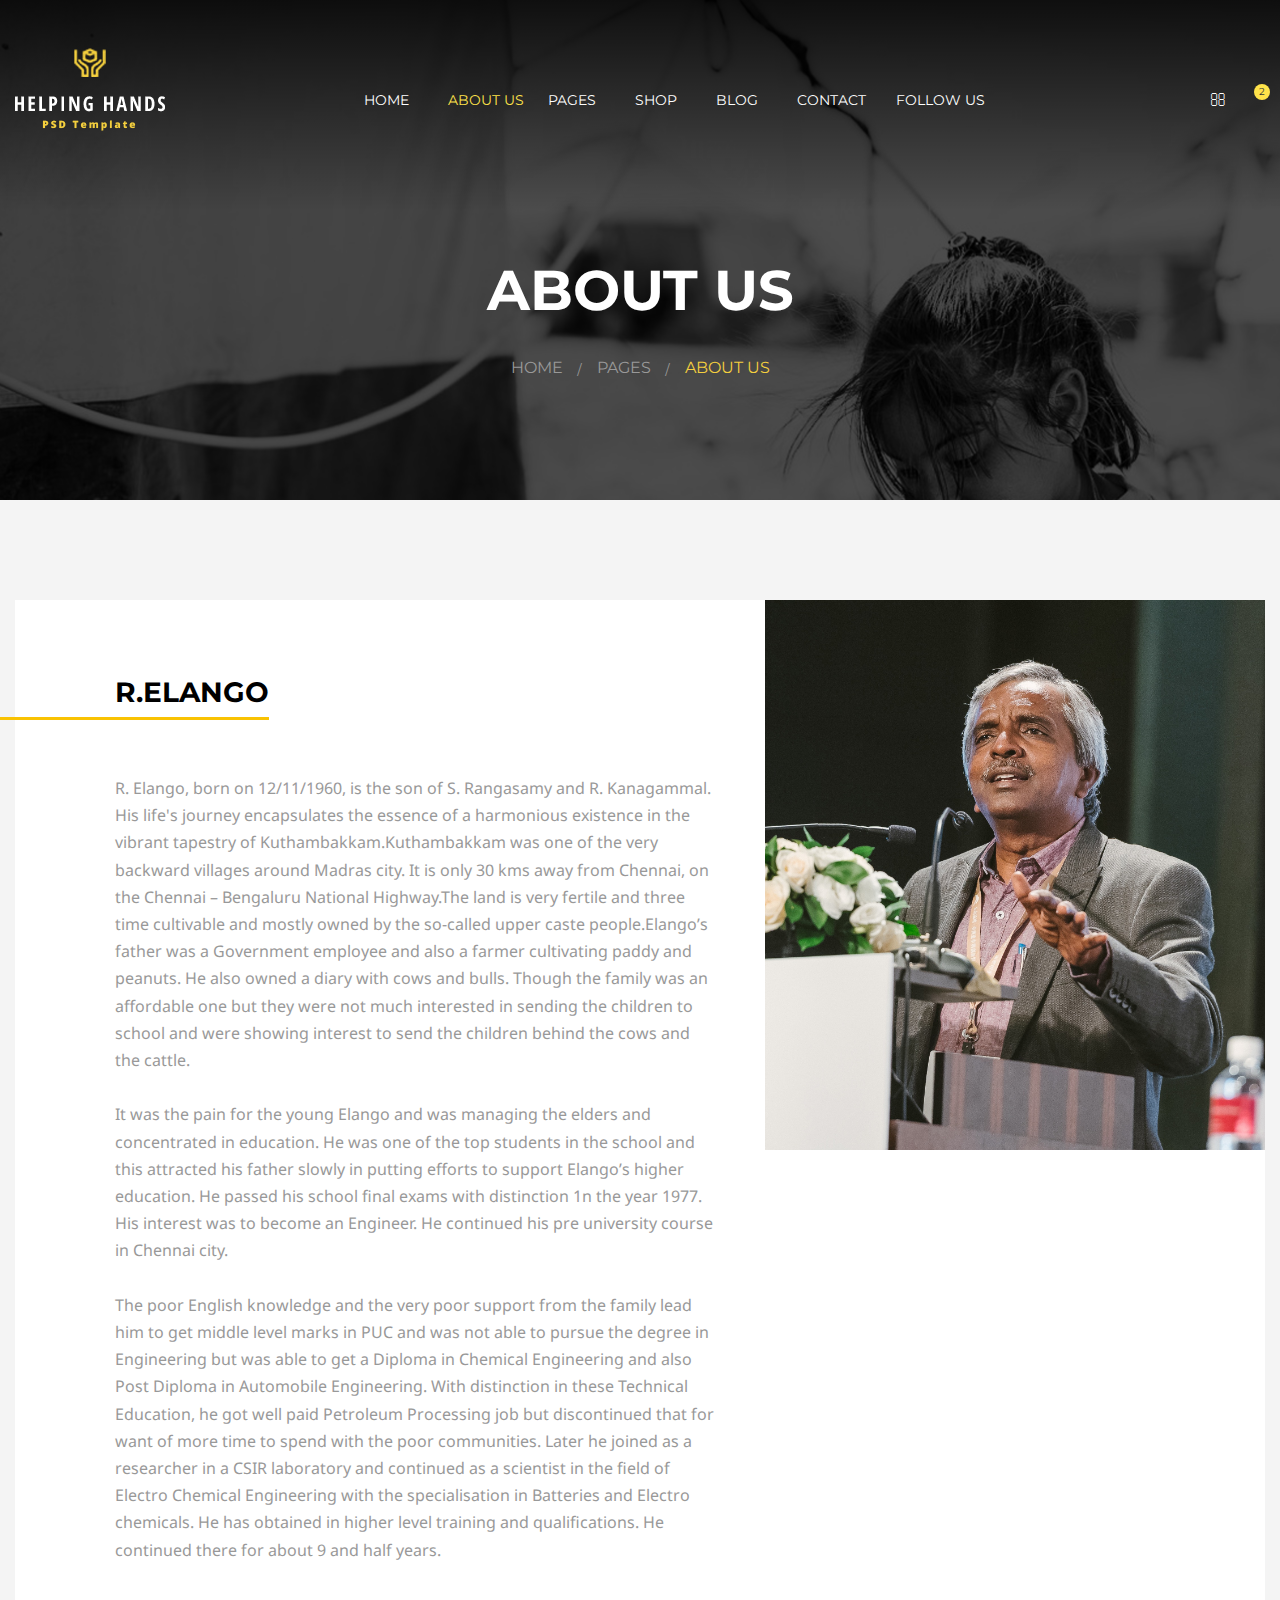
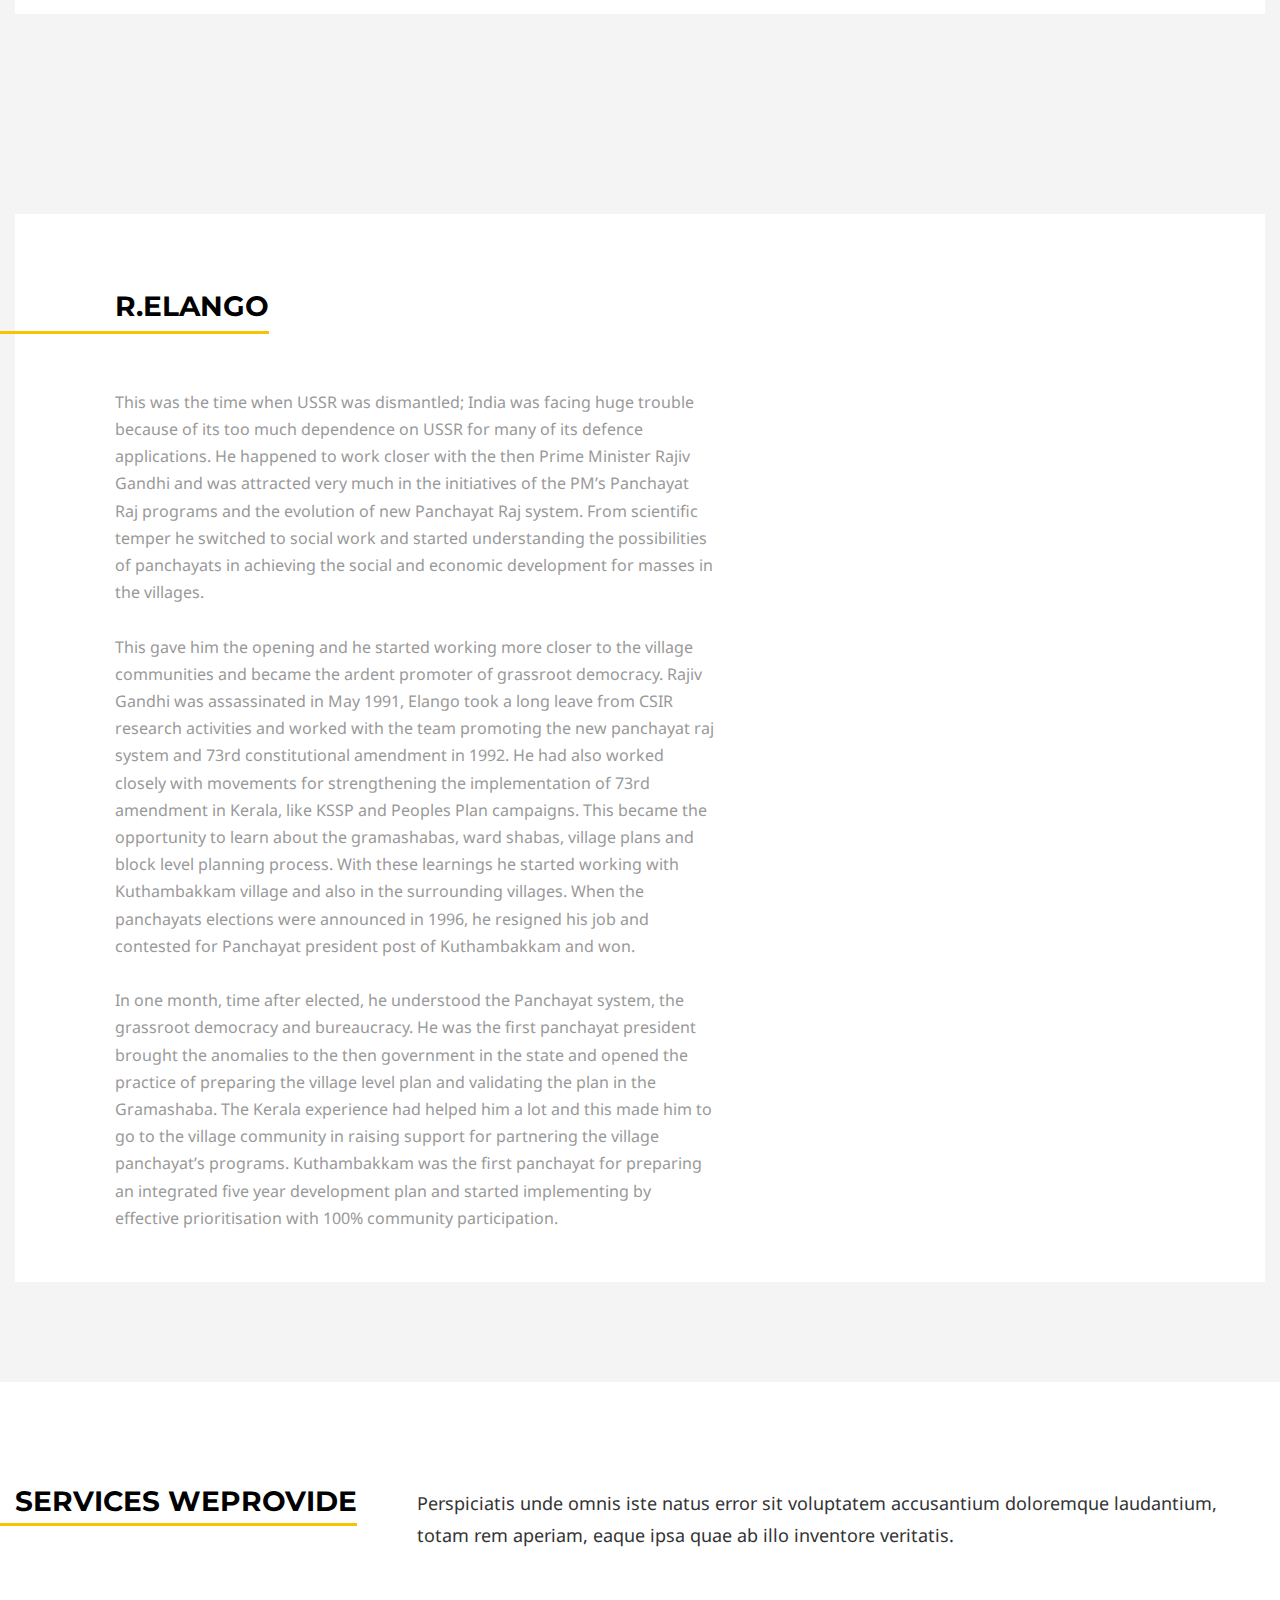
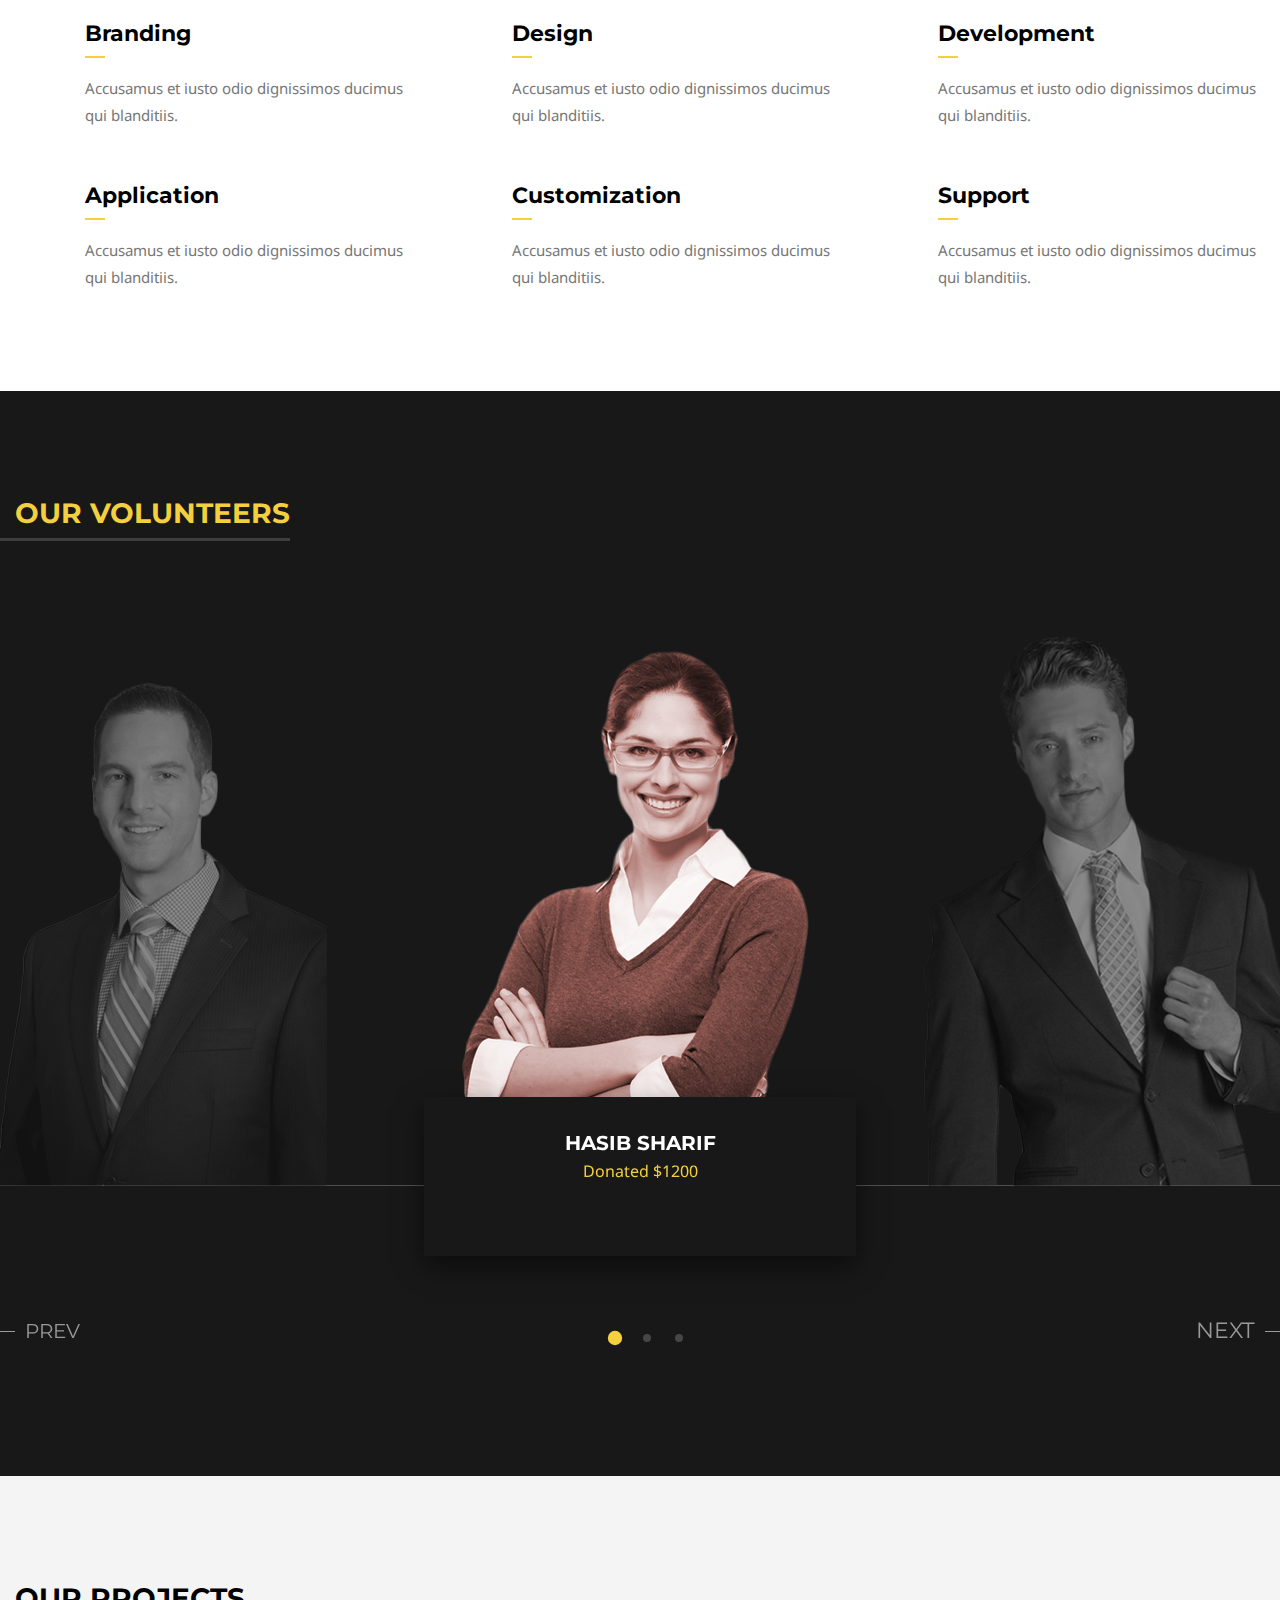
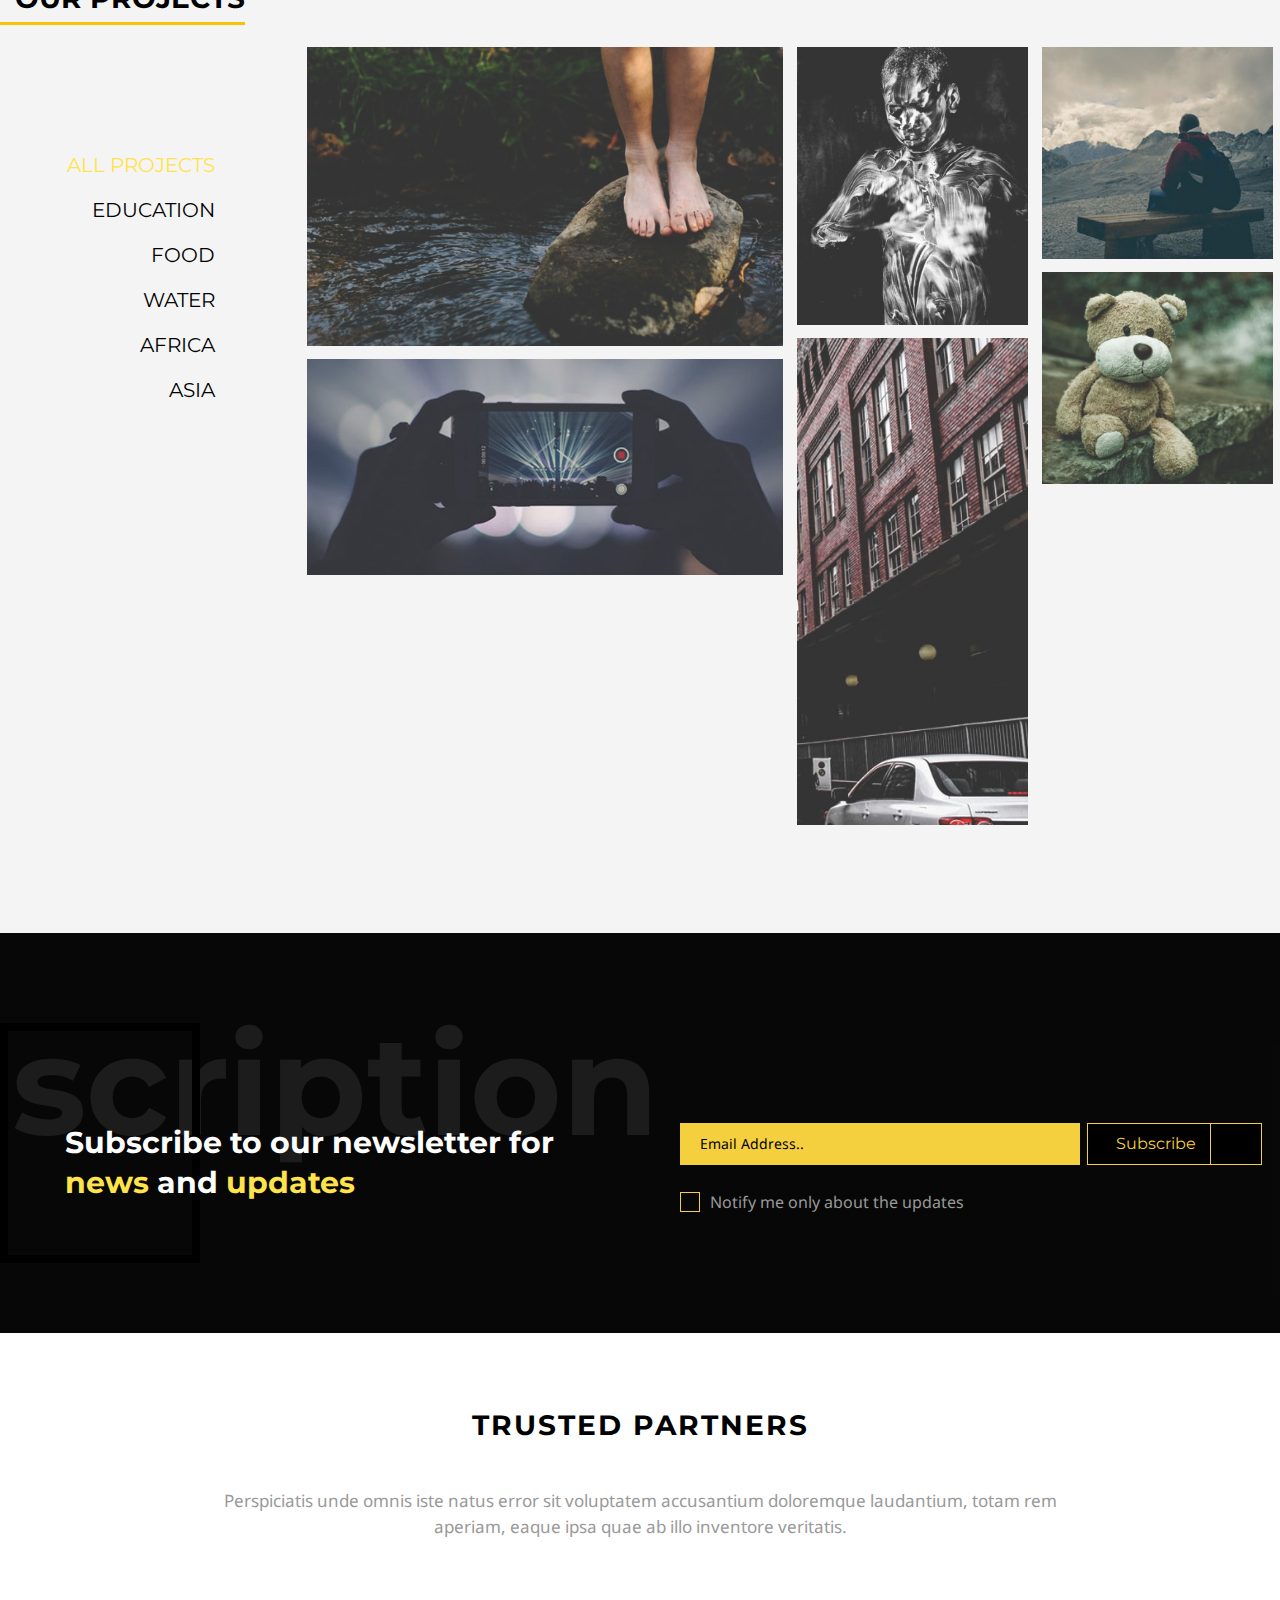
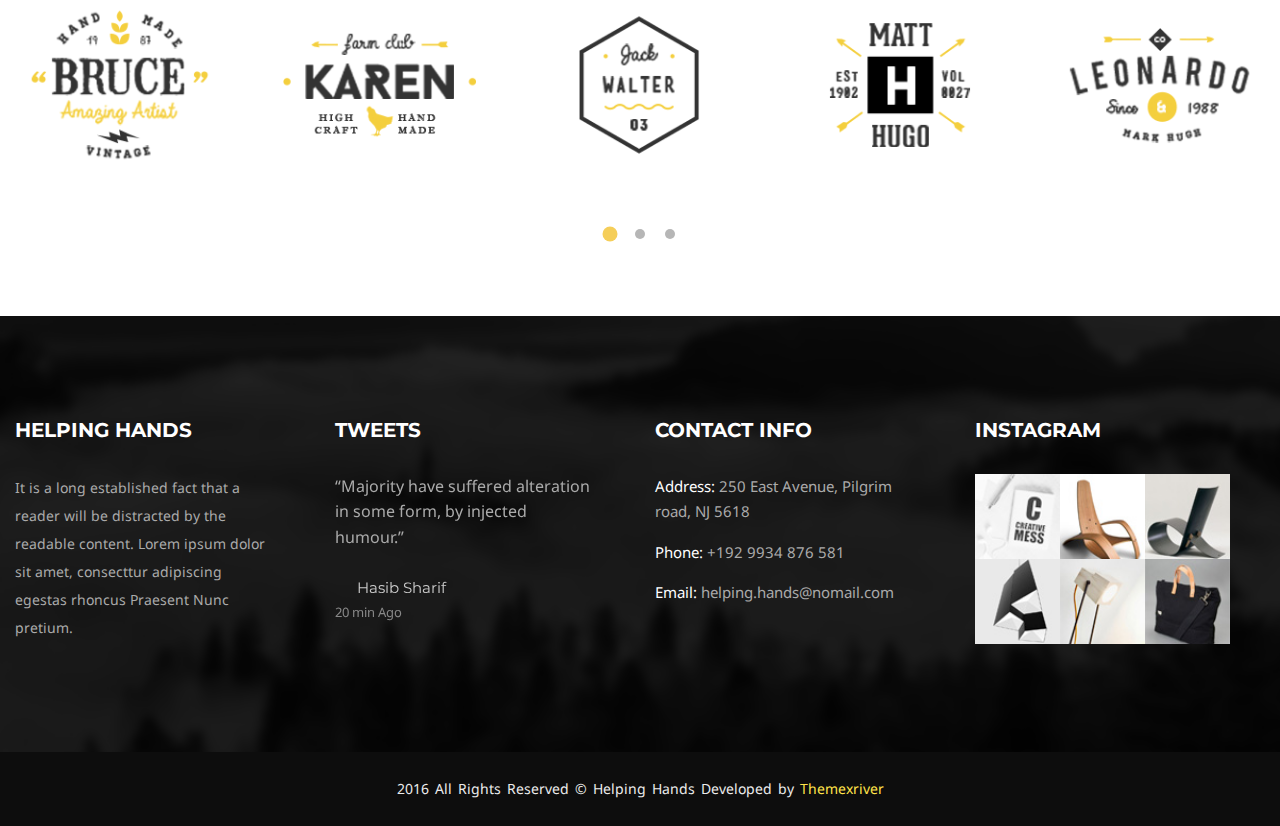
==== public/about-us.html @ f16944a4 "first commit" ====
<!DOCTYPE html>
<html>

<head>
    <meta charset="utf-8">
    <title>Helping Hands - Multipurpose Non-profit HTML Template | About Us</title>
    <!-- Stylesheets -->
    <link href="css/bootstrap.css" rel="stylesheet">
    <link href="css/style.css" rel="stylesheet">
    <link rel="shortcut icon" href="images/favicon.ico" type="image/x-icon">
    <link rel="icon" href="images/favicon.ico" type="image/x-icon">
    <!-- Responsive -->
    <meta http-equiv="X-UA-Compatible" content="IE=edge">
    <meta name="viewport" content="width=device-width, initial-scale=1.0, maximum-scale=1.0, user-scalable=0">
    <link href="css/responsive.css" rel="stylesheet">
    <!--[if lt IE 9]><script src="https://cdnjs.cloudflare.com/ajax/libs/html5shiv/3.7.3/html5shiv.js"></script><![endif]-->
    <!--[if lt IE 9]><script src="js/respond.js"></script><![endif]-->
</head>

<body>

    <div class="page-wrapper">

        <!-- Preloader -->
        <div class="preloader"></div>

        <!-- Main Header-->
        <header class="main-header site-header">

            <!-- Main Box -->
            <div class="main-box">
                <div class="outer-container clearfix">
                    <!--Logo Box-->
                    <div class="logo-box">
                        <div class="logo"><a href="index.html"><img src="images/logo.png" alt=""></a></div>
                    </div>

                    <!--Nav Outer-->
                    <div class="nav-outer clearfix">
                        <!-- Main Menu -->
                        <nav class="main-menu">
                            <div class="navbar-header">
                                <!-- Toggle Button -->
                                <button type="button" class="navbar-toggle" data-toggle="collapse" data-target=".navbar-collapse">
                            <span class="icon-bar"></span>
                            <span class="icon-bar"></span>
                            <span class="icon-bar"></span>
                            </button>
                            </div>

                            <div class="navbar-collapse collapse clearfix">
                                <ul class="navigation clearfix">
                                    <li class="dropdown"><a href="#">Home</a>
                                        <ul>
                                            <li><a href="index.html">Homepage One</a></li>
                                            <li><a href="index-2.html">Homepage Two</a></li>
                                            <li><a href="index-3.html">Homepage Three</a></li>
                                            <li><a href="index-4.html">Homepage Four</a></li>
                                            <li><a href="index-5.html">Homepage Five</a></li>
                                            <li><a href="index-6.html">Homepage Six</a></li>
                                        </ul>
                                    </li>
                                    <li class="current"><a href="about-us.html">About Us</a></li>
                                    <li class="dropdown"><a href="#">Pages</a>
                                        <ul>
                                            <li><a href="donation.html">Donation</a></li>
                                            <li class="dropdown"><a href="#">Events</a>
                                                <ul>
                                                    <li><a href="events.html">Events</a></li>
                                                    <li><a href="events-single.html">Single Event</a></li>
                                                </ul>
                                            </li>
                                            <li class="dropdown"><a href="#">Causes</a>
                                                <ul>
                                                    <li><a href="causes-1.html">Causees Style One</a></li>
                                                    <li><a href="causes-2.html">Causees Style Two</a></li>
                                                </ul>
                                            </li>
                                            <li><a href="gallery-1.html">Gallery Style One</a></li>
                                            <li><a href="gallery-2.html">Gallery Style Two</a></li>
                                            <li><a href="error-page.html">404 Page</a></li>
                                        </ul>
                                    </li>
                                    <li class="dropdown"><a href="#">Shop</a>
                                        <ul>
                                            <li><a href="shop.html">Shop</a></li>
                                            <li><a href="shop-single.html">Shop Single</a></li>
                                        </ul>
                                    </li>
                                    <li class="dropdown"><a href="#">Blog</a>
                                        <ul>
                                            <li><a href="blog.html">Our Blog</a></li>
                                            <li><a href="blog-single.html">Blog Single</a></li>
                                        </ul>
                                    </li>
                                    <li><a href="contact.html">Contact</a></li>
                                </ul>
                            </div>
                        </nav>
                        <!-- Main Menu End-->

                        <!--Follow Us-->
                        <div class="follow-us">
                            <span class="text">Follow us</span> <a href="#"><span class="fa fa-facebook-f"></span></a> <a href="#"><span class="fa fa-twitter"></span></a>
                        </div>

                    </div>
                    <!--Nav Outer End-->

                    <!-- Hidden Nav Toggler -->
                    <div class="nav-toggler">
                        <button class="hidden-bar-opener"><span class="icon fa fa-bars"></span></button>
                    </div>
                    <!-- / Hidden Nav Toggler -->

                    <!--Search Btn-->
                    <div class="search-box-btn"><span class="icon fa fa-search"></span></div>

                    <!--Cart Btn-->
                    <a href="#" class="cart-btn"><span class="icon flaticon-business"></span><span class="count">2</span></a>

                </div>
            </div>

        </header>
        <!--End Main Header -->


        <!-- Hidden Navigation Bar -->
        <section class="hidden-bar right-align">

            <div class="hidden-bar-closer">
                <button class="btn"><i class="fa fa-close"></i></button>
            </div>

            <!-- Hidden Bar Wrapper -->
            <div class="hidden-bar-wrapper">

                <!-- .logo -->
                <div class="logo text-center">
                    <a href="index.html"><img src="images/logo-2.png" alt=""></a>
                </div>
                <!-- /.logo -->

                <!-- .Side-menu -->
                <div class="side-menu">
                    <!-- .navigation -->
                    <ul class="navigation clearfix">
                        <li class="dropdown"><a href="#">Home</a>
                            <ul class="submenu">
                                <li><a href="index.html">Homepage One</a></li>
                                <li><a href="index-2.html">Homepage Two</a></li>
                                <li><a href="index-3.html">Homepage Three</a></li>
                                <li><a href="index-4.html">Homepage Four</a></li>
                                <li><a href="index-5.html">Homepage Five</a></li>
                                <li><a href="index-6.html">Homepage Six</a></li>
                            </ul>
                        </li>
                        <li class="current"><a href="about-us.html">About Us</a></li>
                        <li class="dropdown"><a href="#">Pages</a>
                            <ul class="submenu">
                                <li><a href="donation.html">Donation</a></li>
                                <li class="dropdown"><a href="#">Events</a>
                                    <ul class="submenu">
                                        <li><a href="events.html">Events</a></li>
                                        <li><a href="events-single.html">Single Event</a></li>
                                    </ul>
                                </li>
                                <li class="dropdown"><a href="#">Causes</a>
                                    <ul class="submenu">
                                        <li><a href="causes-1.html">Causees Style One</a></li>
                                        <li><a href="causes-2.html">Causees Style Two</a></li>
                                    </ul>
                                </li>
                                <li><a href="gallery-1.html">Gallery Style One</a></li>
                                <li><a href="gallery-2.html">Gallery Style Two</a></li>
                                <li><a href="error-page.html">404 Page</a></li>
                            </ul>
                        </li>
                        <li class="dropdown"><a href="#">Shop</a>
                            <ul class="submenu">
                                <li><a href="shop.html">Shop</a></li>
                                <li><a href="shop-single.html">Shop Single</a></li>
                            </ul>
                        </li>
                        <li class="dropdown"><a href="#">Blog</a>
                            <ul class="submenu">
                                <li><a href="blog.html">Our Blog</a></li>
                                <li><a href="blog-single.html">Blog Single</a></li>
                            </ul>
                        </li>
                        <li><a href="contact.html">Contact</a></li>
                    </ul>
                </div>
                <!-- /.Side-menu -->

                <div class="social-icons">
                    <ul>
                        <li><a href="#"><i class="fa fa-facebook"></i></a></li>
                        <li><a href="#"><i class="fa fa-twitter"></i></a></li>
                        <li><a href="#"><i class="fa fa-google-plus"></i></a></li>
                        <li><a href="#"><i class="fa fa-linkedin"></i></a></li>
                    </ul>
                </div>

            </div>
            <!-- / Hidden Bar Wrapper -->
        </section>
        <!-- / Hidden Bar -->


        <!--Page Title-->
        <section class="page-title" style="background-image:url(images/background/page-title-1.jpg);">
            <div class="auto-container">
                <h1>About us</h1>
                <ul class="bread-crumb clearfix">
                    <li><a href="index.html">Home</a></li>
                    <li><a href="#">Pages</a></li>
                    <li class="active">About Us</li>
                </ul>
            </div>
        </section>



        <!--What We Do Section-->
        <section class="what-we-do">
            <div class="outer-container">
                <div class="content-outer clearfix">
                    <!--Content Column-->
                    <div class="content-column">
                        <div class="lined-title">
                            <h2>R.Elango</h2>
                        </div>
                        <div class="default-text"> R. Elango, born on 12/11/1960, is the son of S. Rangasamy and R. Kanagammal. His life's journey encapsulates the essence of a harmonious existence in the vibrant tapestry of Kuthambakkam.Kuthambakkam was one of the very backward villages around Madras city.  It is only 30 kms away from Chennai, on the Chennai – Bengaluru National Highway.The land is very fertile and three time cultivable and mostly owned by the so-called upper caste people.Elango’s father was a Government employee and also a farmer cultivating paddy and peanuts. He also owned a diary with cows and bulls.
                            Though the family was an affordable one but they were not much interested in sending the children to school and were showing interest to send the children behind the cows and the cattle.<br><br>
                            It was the pain for the young Elango and was managing the elders and concentrated in education. He was one of the top students in the school and this attracted his father slowly in putting efforts to support Elango’s higher education. He passed his school final exams with distinction 1n the year 1977. His interest was to become an Engineer. He continued his pre university course in Chennai city.<br><br>
                            The poor English knowledge and the very poor support from the family lead him to get middle level marks in PUC and was not able to pursue the degree in Engineering but was able to get a Diploma in Chemical Engineering and also Post Diploma in Automobile Engineering.
                            With distinction in these Technical Education, he got well paid Petroleum Processing job but discontinued that for want of more time to spend with the poor communities. Later he joined as a researcher in a CSIR laboratory and continued as a scientist in the field of Electro Chemical Engineering with the specialisation in Batteries and Electro chemicals. He has obtained in higher level training and qualifications. He continued there for about 9 and half years.  </div>

                        <!--List Style One-->
                        <!-- <ul class="list-style-one">
                            <li>Ut enim ad minima veniam</li>
                            <li>Quis nostrum exercitationem ullam corporis</li>
                            <li>Suscipit laboriosam nisi ut</li>
                        </ul> -->

                        <!-- <a href="#" class="theme-btn btn-style-two">Read more <span class="sep-icon"><i class="fa fa-angle-right"></i></span></a> -->

                    </div>

                    <!--Image Column-->
                    <div class="image-column wow fadeInRight" data-wow-delay="0ms" data-wow-duration="1500ms">
                        <figure class="image-box">
                            <img src="images/gallery/about .jpg" alt="">
                            <!-- <div class="overlay">
                                <div class="square-box"></div>
                                <h2>This has to be ended <br>right now</h2>
                            </div> -->
                        </figure>
                    </div>

                </div>
            </div>
        </section>

        <section class="what-we-do">
            <div class="outer-container">
                <div class="content-outer clearfix">
                    <!--Content Column-->
                    <div class="content-column">
                        <div class="lined-title">
                            <h2>R.Elango</h2>
                        </div>
                        <div class="default-text"> This was the time when USSR was dismantled; India was facing huge trouble because of its too much dependence on USSR for many of its defence applications.
                            He happened to work closer with the then Prime Minister Rajiv Gandhi and was attracted very much in the initiatives of the PM’s Panchayat Raj programs and the evolution of new Panchayat Raj system.
                            From scientific temper he switched to social work and started understanding the possibilities of panchayats in achieving the social and economic development for masses in the villages.<br><br>
                            This gave him the opening and he started working more closer to the village communities and became the ardent promoter of grassroot democracy. Rajiv Gandhi was assassinated in May 1991, Elango took a long leave from CSIR research activities and worked with the team promoting the new panchayat raj system and 73rd constitutional amendment in 1992. He had also worked closely with movements for strengthening the implementation of 73rd amendment in Kerala, like KSSP and Peoples Plan campaigns. This became the opportunity to learn about the gramashabas, ward shabas, village plans and block level planning process. With these learnings he started working with Kuthambakkam village and also in the surrounding villages. 
                            When the panchayats elections were announced in 1996, he resigned his job and contested for Panchayat president post of Kuthambakkam and won.<br><br>
                            In one month, time after elected, he understood the Panchayat system, the grassroot democracy and bureaucracy.
                            He was the first panchayat president brought the anomalies to the then government in the state and opened the practice of preparing the village level plan and validating the plan in the Gramashaba.
                            The Kerala experience had helped him a lot and this made him to go to the village community in raising support for partnering the village panchayat’s programs.
                            Kuthambakkam was the first panchayat for preparing an integrated five year development plan and started implementing by effective prioritisation with 100% community participation. </div>

                        <!--List Style One-->
                        <!-- <ul class="list-style-one">
                            <li>Ut enim ad minima veniam</li>
                            <li>Quis nostrum exercitationem ullam corporis</li>
                            <li>Suscipit laboriosam nisi ut</li>
                        </ul> -->

                        <!-- <a href="#" class="theme-btn btn-style-two">Read more <span class="sep-icon"><i class="fa fa-angle-right"></i></span></a> -->

                    </div>

                    <!--Image Column-->
                    <div class="image-column wow fadeInRight" data-wow-delay="0ms" data-wow-duration="1500ms">
                        <figure class="image-box">
                            <img src="images/gallery/about2.jpg" alt="">
                            <!-- <div class="overlay">
                                <div class="square-box"></div>
                                <h2>This has to be ended <br>right now</h2>
                            </div> -->
                        </figure>
                    </div>

                </div>
            </div>
        </section>

        <!--Services Section-->
        <section class="services-section services-style-two">
            <div class="outer-container">

                <div class="lined-title clearfix">
                    <div class="pull-left">
                        <h2>Services we<br>provide</h2>
                    </div>
                    <div class="text pull-left">Perspiciatis unde omnis iste natus error sit voluptatem accusantium doloremque laudantium, totam rem aperiam, eaque ipsa quae ab illo inventore veritatis.</div>
                </div>

                <div class="outer-box">
                    <div class="row clearfix">

                        <!--Service Box Two-->
                        <div class="service-box-two col-lg-4 col-md-6 col-xs-12">
                            <div class="inner-box">
                                <div class="icon-box"><span class="icon flaticon-police-badge"></span></div>
                                <h3>Branding</h3>
                                <div class="text">Accusamus et iusto odio dignissimos ducimus qui blanditiis.</div>
                            </div>
                        </div>

                        <!--Service Box Two-->
                        <div class="service-box-two col-lg-4 col-md-6 col-xs-12">
                            <div class="inner-box">
                                <div class="icon-box"><span class="icon flaticon-cercis"></span></div>
                                <h3>Design</h3>
                                <div class="text">Accusamus et iusto odio dignissimos ducimus qui blanditiis.</div>
                            </div>
                        </div>

                        <!--Service Box Two-->
                        <div class="service-box-two col-lg-4 col-md-6 col-xs-12">
                            <div class="inner-box">
                                <div class="icon-box"><span class="icon flaticon-web-2"></span></div>
                                <h3>Development</h3>
                                <div class="text">Accusamus et iusto odio dignissimos ducimus qui blanditiis.</div>
                            </div>
                        </div>

                        <!--Service Box Two-->
                        <div class="service-box-two col-lg-4 col-md-6 col-xs-12">
                            <div class="inner-box">
                                <div class="icon-box"><span class="icon flaticon-clipboard"></span></div>
                                <h3>Application</h3>
                                <div class="text">Accusamus et iusto odio dignissimos ducimus qui blanditiis.</div>
                            </div>
                        </div>

                        <!--Service Box Two-->
                        <div class="service-box-two col-lg-4 col-md-6 col-xs-12">
                            <div class="inner-box">
                                <div class="icon-box"><span class="icon flaticon-mixer"></span></div>
                                <h3>Customization</h3>
                                <div class="text">Accusamus et iusto odio dignissimos ducimus qui blanditiis.</div>
                            </div>
                        </div>

                        <!--Service Box Two-->
                        <div class="service-box-two col-lg-4 col-md-6 col-xs-12">
                            <div class="inner-box">
                                <div class="icon-box"><span class="icon flaticon-tool-3"></span></div>
                                <h3>Support</h3>
                                <div class="text">Accusamus et iusto odio dignissimos ducimus qui blanditiis.</div>
                            </div>
                        </div>

                    </div>
                </div>
            </div>
        </section>


        <!--Team Section-->
        <section class="team-section">
            <div class="outer-container">
                <div class="lined-title">
                    <h2>Our Volunteers</h2>
                </div>
            </div>

            <div class="carousel-outer">
                <div class="outer-container">
                    <!--Team Carousel-->
                    <div class="team-carousel">

                        <!--Team Member-->
                        <div class="team-member">
                            <div class="inner-box">
                                <div class="image-box">
                                    <figure class="image"><img src="images/resource/team-image-1.png" alt=""></figure>
                                    <div class="content">
                                        <div class="member-title">
                                            <h3>Hasib Sharif</h3>
                                            <div class="designation">Donated $1200</div>
                                        </div>
                                        <div class="social-links">
                                            <a href="#"><span class="fa fa-facebook-f"></span></a>
                                            <a href="#"><span class="fa fa-twitter"></span></a>
                                            <a href="#"><span class="fa fa-google-plus"></span></a>
                                            <a href="#"><span class="fa fa-linkedin"></span></a>
                                            <a href="#"><span class="fa fa-instagram"></span></a>
                                        </div>
                                    </div>
                                </div>
                            </div>
                        </div>

                        <!--Team Member-->
                        <div class="team-member">
                            <div class="inner-box">
                                <div class="image-box">
                                    <figure class="image"><img src="images/resource/team-image-2.png" alt=""></figure>
                                    <div class="content">
                                        <div class="member-title">
                                            <h3>Hasib Sharif</h3>
                                            <div class="designation">Donated $1200</div>
                                        </div>
                                        <div class="social-links">
                                            <a href="#"><span class="fa fa-facebook-f"></span></a>
                                            <a href="#"><span class="fa fa-twitter"></span></a>
                                            <a href="#"><span class="fa fa-google-plus"></span></a>
                                            <a href="#"><span class="fa fa-linkedin"></span></a>
                                            <a href="#"><span class="fa fa-instagram"></span></a>
                                        </div>
                                    </div>
                                </div>
                            </div>
                        </div>

                        <!--Team Member-->
                        <div class="team-member">
                            <div class="inner-box">
                                <div class="image-box">
                                    <figure class="image"><img src="images/resource/team-image-3.png" alt=""></figure>
                                    <div class="content">
                                        <div class="member-title">
                                            <h3>Hasib Sharif</h3>
                                            <div class="designation">Donated $1200</div>
                                        </div>
                                        <div class="social-links">
                                            <a href="#"><span class="fa fa-facebook-f"></span></a>
                                            <a href="#"><span class="fa fa-twitter"></span></a>
                                            <a href="#"><span class="fa fa-google-plus"></span></a>
                                            <a href="#"><span class="fa fa-linkedin"></span></a>
                                            <a href="#"><span class="fa fa-instagram"></span></a>
                                        </div>
                                    </div>
                                </div>
                            </div>
                        </div>

                    </div>
                </div>
            </div>
        </section>

        <!--Gallery Section-->
        <section class="gallery-section gallery-style-two bg-lightgrey">
            <div class="outer-container">
                <div class="lined-title">
                    <h2>Our Projects</h2>
                </div>
                <div class="outer-box">

                    <div class="sortable-masonry">

                        <!--Filter-->
                        <div class="filters text-center">
                            <ul class="filter-tabs filter-btns clearfix">
                                <li class="active filter" data-role="button" data-filter=".all">All Projects</li>
                                <li class="filter" data-role="button" data-filter=".education">Education</li>
                                <li class="filter" data-role="button" data-filter=".food">Food</li>
                                <li class="filter" data-role="button" data-filter=".water">Water</li>
                                <li class="filter" data-role="button" data-filter=".africa">Africa</li>
                                <li class="filter" data-role="button" data-filter=".asia">Asia</li>
                            </ul>
                        </div>


                        <div class="items-container clearfix">

                            <!--Default Portfolio Item-->
                            <div class="default-portfolio-item big-item all water asia africa">
                                <div class="inner-box">
                                    <figure class="image-box"><img src="images/gallery/9.jpg" alt=""></figure>
                                    <!--Overlay Box-->
                                    <div class="overlay-box">
                                        <a href="images/gallery/9.jpg" class="lightbox-image image-link" title="Image Caption Here"><span class="icon flaticon-cross"></span></a>
                                        <div class="content">
                                            <h3><a href="#">Old Stuffed Ted </a></h3>
                                            <div class="subtitle">East coast, Virginia</div>
                                        </div>
                                    </div>
                                </div>
                            </div>

                            <!--Default Portfolio Item-->
                            <div class="default-portfolio-item small-item all education food water asia">
                                <div class="inner-box">
                                    <figure class="image-box"><img src="images/gallery/10.jpg" alt=""></figure>
                                    <!--Overlay Box-->
                                    <div class="overlay-box">
                                        <a href="images/gallery/10.jpg" class="lightbox-image image-link" title="Image Caption Here"><span class="icon flaticon-cross"></span></a>
                                        <div class="content">
                                            <h3><a href="#">Old Stuffed Ted </a></h3>
                                            <div class="subtitle">East coast, Virginia</div>
                                        </div>
                                    </div>
                                </div>
                            </div>

                            <!--Default Portfolio Item-->
                            <div class="default-portfolio-item small-item all food water asia africa">
                                <div class="inner-box">
                                    <figure class="image-box"><img src="images/gallery/11.jpg" alt=""></figure>
                                    <!--Overlay Box-->
                                    <div class="overlay-box">
                                        <a href="images/gallery/11.jpg" class="lightbox-image image-link" title="Image Caption Here"><span class="icon flaticon-cross"></span></a>
                                        <div class="content">
                                            <h3><a href="#">Old Stuffed Ted </a></h3>
                                            <div class="subtitle">East coast, Virginia</div>
                                        </div>
                                    </div>
                                </div>
                            </div>

                            <!--Default Portfolio Item-->
                            <div class="default-portfolio-item small-item all education water africa">
                                <div class="inner-box">
                                    <figure class="image-box"><img src="images/gallery/12.jpg" alt=""></figure>
                                    <!--Overlay Box-->
                                    <div class="overlay-box">
                                        <a href="images/gallery/12.jpg" class="lightbox-image image-link" title="Image Caption Here"><span class="icon flaticon-cross"></span></a>
                                        <div class="content">
                                            <h3><a href="#">Old Stuffed Ted </a></h3>
                                            <div class="subtitle">East coast, Virginia</div>
                                        </div>
                                    </div>
                                </div>
                            </div>

                            <!--Default Portfolio Item-->
                            <div class="default-portfolio-item small-item all education food water asia africa">
                                <div class="inner-box">
                                    <figure class="image-box"><img src="images/gallery/13.jpg" alt=""></figure>
                                    <!--Overlay Box-->
                                    <div class="overlay-box">
                                        <a href="images/gallery/13.jpg" class="lightbox-image image-link" title="Image Caption Here"><span class="icon flaticon-cross"></span></a>
                                        <div class="content">
                                            <h3><a href="#">Old Stuffed Ted </a></h3>
                                            <div class="subtitle">East coast, Virginia</div>
                                        </div>
                                    </div>
                                </div>
                            </div>

                            <!--Default Portfolio Item-->
                            <div class="default-portfolio-item big-item all food asia">
                                <div class="inner-box">
                                    <figure class="image-box"><img src="images/gallery/14.jpg" alt=""></figure>
                                    <!--Overlay Box-->
                                    <div class="overlay-box">
                                        <a href="images/gallery/14.jpg" class="lightbox-image image-link" title="Image Caption Here"><span class="icon flaticon-cross"></span></a>
                                        <div class="content">
                                            <h3><a href="#">Old Stuffed Ted </a></h3>
                                            <div class="subtitle">East coast, Virginia</div>
                                        </div>
                                    </div>
                                </div>
                            </div>

                        </div>
                    </div>
                </div>

            </div>
        </section>


        <!--Newsletter Section-->
        <section class="newsletter-section" style="background-image:url(images/parallax/image-2.jpg);">
            <h2 class="big-text">Subscription</h2>

            <div class="outer-container">
                <div class="square-box"></div>

                <div class="form-outer">
                    <div class="row clearfix">
                        <div class="col-md-6 col-sm-12 col-xs-12">
                            <h2>Subscribe to our newsletter for <br><span class="theme_color">news</span> and <span class="theme_color">updates</span></h2>
                        </div>
                        <div class="col-md-6 col-sm-12 col-xs-12">
                            <div class="newsletter-form">
                                <form method="post" action="index.html">
                                    <div class="form-group clearfix">
                                        <input type="email" name="email" value="" placeholder="Email Address..">
                                        <button type="button" class="theme-btn btn-style-three">Subscribe  <span class="sep-icon"><i class="fa fa-angle-right"></i></span></button>
                                    </div>
                                    <div class="check-box">
                                        <input type="checkbox" id="newsletter-check">
                                        <label for="newsletter-check">Notify me only about the updates</label>
                                    </div>
                                </form>
                            </div>
                        </div>
                    </div>
                </div>
            </div>
        </section>


        <!--Sponsors Section-->
        <section class="sponsors-section no-bg">
            <div class="outer-container">
                <div class="centered-title">
                    <h2>Trusted Partners</h2>
                    <div class="desc-text">Perspiciatis unde omnis iste natus error sit voluptatem accusantium doloremque laudantium, totam rem aperiam, eaque ipsa quae ab illo inventore veritatis.</div>
                </div>

                <!--Sponsors Carousel-->
                <ul class="sponsors-carousel">
                    <li><a href="#"><img src="images/clients/1.png" alt=""></a></li>
                    <li><a href="#"><img src="images/clients/2.png" alt=""></a></li>
                    <li><a href="#"><img src="images/clients/3.png" alt=""></a></li>
                    <li><a href="#"><img src="images/clients/4.png" alt=""></a></li>
                    <li><a href="#"><img src="images/clients/5.png" alt=""></a></li>
                    <li><a href="#"><img src="images/clients/1.png" alt=""></a></li>
                    <li><a href="#"><img src="images/clients/2.png" alt=""></a></li>
                    <li><a href="#"><img src="images/clients/3.png" alt=""></a></li>
                    <li><a href="#"><img src="images/clients/4.png" alt=""></a></li>
                    <li><a href="#"><img src="images/clients/5.png" alt=""></a></li>
                    <li><a href="#"><img src="images/clients/1.png" alt=""></a></li>
                    <li><a href="#"><img src="images/clients/2.png" alt=""></a></li>
                    <li><a href="#"><img src="images/clients/3.png" alt=""></a></li>
                    <li><a href="#"><img src="images/clients/4.png" alt=""></a></li>
                    <li><a href="#"><img src="images/clients/5.png" alt=""></a></li>
                </ul>

            </div>
        </section>


        <!--Main Footer-->
        <footer class="main-footer" style="background-image:url(images/background/footer-bg.jpg);">

            <!--Footer Upper-->
            <div class="footer-upper">
                <div class="outer-container">
                    <div class="row clearfix">

                        <!--Footer Column-->
                        <div class="col-lg-3 col-md-4 col-sm-6 col-xs-12 column">
                            <h2>Helping Hands</h2>
                            <div class="footer-widget about-widget">
                                <div class="text">
                                    <p>It is a long established fact that a reader will be distracted by the readable content. Lorem ipsum dolor sit amet, consecttur adipiscing egestas rhoncus Praesent Nunc pretium.</p>
                                </div>

                            </div>
                        </div>

                        <!--Footer Column-->
                        <div class="col-lg-3 col-md-4 col-sm-6 col-xs-12 column">
                            <div class="footer-widget twitter-widget">
                                <h2>Tweets</h2>

                                <ul class="tweets-carousel single-item-carousel">
                                    <!--Tweet Item-->
                                    <li class="slide-item">
                                        <div class="text">“Majority have suffered alteration in some form, by injected humour.”</div>
                                        <div class="info-box">
                                            <div class="author"><span class="fa fa-twitter"></span>Hasib Sharif</div>
                                            <div class="time">20 min Ago</div>
                                        </div>
                                    </li>

                                    <!--Tweet Item-->
                                    <li class="slide-item">
                                        <div class="text">“Majority have suffered alteration in some form, by injected humour.”</div>
                                        <div class="info-box">
                                            <div class="author"><span class="fa fa-twitter"></span>Hasib Sharif</div>
                                            <div class="time">20 min Ago</div>
                                        </div>
                                    </li>

                                    <!--Tweet Item-->
                                    <li class="slide-item">
                                        <div class="text">“Majority have suffered alteration in some form, by injected humour.”</div>
                                        <div class="info-box">
                                            <div class="author"><span class="fa fa-twitter"></span>Hasib Sharif</div>
                                            <div class="time">20 min Ago</div>
                                        </div>
                                    </li>


                                </ul>

                            </div>
                        </div>

                        <!--Footer Column-->
                        <div class="col-lg-3 col-md-4 col-sm-6 col-xs-12 column">
                            <h2>Contact Info</h2>
                            <div class="footer-widget contact-info">
                                <ul>
                                    <li><strong>Address:</strong> 250 East Avenue, Pilgrim <br>road, NJ 5618</li>
                                    <li><strong>Phone:</strong> +192 9934 876 581</li>
                                    <li><strong>Email:</strong> helping.hands@nomail.com</li>
                                </ul>

                            </div>
                        </div>

                        <!--Footer Column-->
                        <div class="col-lg-3 col-md-4 col-sm-6 col-xs-12 column">
                            <h2>Instagram</h2>
                            <div class="footer-widget instagram-widget">

                                <div class="thumbs-outer clearfix">
                                    <figure class="image-thumb"><img src="images/gallery/image-thumb-1.jpg" alt=""><a class="lightbox-image" href="images/resource/products/image-1.jpg" title="Image title here"><span class="icon flaticon-cross"></span></a></figure>
                                    <figure class="image-thumb"><img src="images/gallery/image-thumb-2.jpg" alt=""><a class="lightbox-image" href="images/resource/products/image-2.jpg" title="Image title here"><span class="icon flaticon-cross"></span></a></figure>
                                    <figure class="image-thumb"><img src="images/gallery/image-thumb-3.jpg" alt=""><a class="lightbox-image" href="images/resource/products/image-3.jpg" title="Image title here"><span class="icon flaticon-cross"></span></a></figure>
                                    <figure class="image-thumb"><img src="images/gallery/image-thumb-4.jpg" alt=""><a class="lightbox-image" href="images/resource/products/image-4.jpg" title="Image title here"><span class="icon flaticon-cross"></span></a></figure>
                                    <figure class="image-thumb"><img src="images/gallery/image-thumb-5.jpg" alt=""><a class="lightbox-image" href="images/resource/products/image-5.jpg" title="Image title here"><span class="icon flaticon-cross"></span></a></figure>
                                    <figure class="image-thumb"><img src="images/gallery/image-thumb-6.jpg" alt=""><a class="lightbox-image" href="images/resource/products/image-6.jpg" title="Image title here"><span class="icon flaticon-cross"></span></a></figure>
                                </div>

                            </div>
                        </div>

                    </div>

                </div>
            </div>

            <!--Footer Bottom-->
            <div class="footer-bottom">
                <div class="auto-container clearfix">
                    <!--Copyright-->
                    <div class="copyright text-center">2016 All Rights Reserved &copy; Helping Hands Developed by <a target="_blank" href="http://themeforest.net/user/themexriver/" class="theme_color">Themexriver</a></div>
                </div>
            </div>

        </footer>

    </div>
    <!--End pagewrapper-->


    <!--Scroll to top-->
    <div class="scroll-to-top scroll-to-target" data-target=".page-title"><span class="fa fa-long-arrow-up"></span></div>


    <!--Search Popup-->
    <div id="search-popup" class="search-popup">
        <div class="close-search theme-btn"><span class="flaticon-cross-1"></span></div>
        <div class="popup-inner">

            <div class="search-form">
                <form method="post" action="index.html">
                    <div class="form-group">
                        <fieldset>
                            <input type="search" class="form-control" name="search-input" value="" placeholder="Search Here" required>
                            <input type="submit" value="Search" class="theme-btn">
                        </fieldset>
                    </div>
                </form>

                <br>
                <h3>Recent Search Keywords</h3>
                <ul class="recent-searches">
                    <li><a href="#">Business</a></li>
                    <li><a href="#">Web Development</a></li>
                    <li><a href="#">SEO</a></li>
                    <li><a href="#">Logistics</a></li>
                    <li><a href="#">Freedom</a></li>
                </ul>

            </div>

        </div>
    </div>


    <script src="js/jquery.js"></script>
    <script src="js/bootstrap.min.js"></script>
    <script src="js/jquery.mCustomScrollbar.concat.min.js"></script>
    <script src="js/jquery.fancybox.pack.js"></script>
    <script src="js/jquery.fancybox-media.js"></script>
    <script src="js/isotope.js"></script>
    <script src="js/owl.js"></script>
    <script src="js/wow.js"></script>
    <script src="js/appear.js"></script>
    <script src="js/script.js"></script>
</body>

</html>
---- public/css/style.css ----
/* Helping Hands - Multipurpose Non-profit HTML Template */

/************ TABLE OF CONTENTS ***************
1. Fonts
2. Reset
3. Global
4. Main Header 
5. Main Slider
6. About Us
7. Recent Causes
8. Latest Events
9. Testimonials
10. Galery Section
11. Newsletter Section
12. Products Section
13. Sponsors Section
14. Main Footer
15. Donations Counters
16. What We DO
17. Full Width Cause
18. Featured Donors / Team Section
19. Donation Section
20. Reason to Donate
21. Blog Style One
22. Services Section
23. Fact Counter
24. Mission Section
25. Services Style Two
26. Masonry Gallery
27. Reason to Donate
28. Filters Box
29. Default Event Box
30. Single Event
31. Countdown Timer
32. More Events
33. Causes Style One
34. Causes Style Two / Carousels
35. Blog Classic
36. Sidebar
37. Sidebar Widgets
38. Blog Single
39. Comments
40. Comment Form
41. Shop
42. Shop Widgets
43. Shop SIngle
44. Shop Carousel
45. Shop Item Info
46. Product Info Tabs
47. Upsell Products
48. Styled Pagination
49. Hiddens Side bar / Responsive View Sidebar
50. 404 Page


**********************************************/

@import url(https://fonts.googleapis.com/css?family=Montserrat:400,700);
@import url(https://fonts.googleapis.com/css?family=Noto+Sans:400,400italic,700,700italic);
@import url(https://fonts.googleapis.com/css?family=Monsieur+La+Doulaise);
@import url(https://fonts.googleapis.com/css?family=Oswald:300,400,700);
@import url('font-awesome.css');
@import url('flaticon.css');
@import url('animate.css');
@import url('hover.css');
@import url('owl.css');
@import url('jquery.fancybox.css');
@import url('jquery.mCustomScrollbar.min.css');
/*** 

====================================================================
	Reset
====================================================================

 ***/

* {
    margin: 0px;
    padding: 0px;
    border: none;
    outline: none;
}

/*** 

====================================================================
	Global Settings
====================================================================

 ***/

body {
    font-family: 'Noto Sans', sans-serif;
    font-size: 14px;
    color: #777777;
    line-height: 1.8em;
    font-weight: 400;
    background: #ffffff;
    -webkit-font-smoothing: antialiased;
}

a {
    text-decoration: none;
    cursor: pointer;
    color: #ffe34a;
}

a:hover,
a:focus,
a:visited {
    text-decoration: none;
    outline: none;
}

h1,
h2,
h3,
h4,
h5,
h6 {
    position: relative;
    font-family: 'Montserrat', sans-serif;
    font-weight: normal;
    margin: 0px;
    background: none;
    line-height: 1.6em;
}

input,
button,
select,
textarea {
    font-family: 'Noto Sans', sans-serif;
}

p {
    position: relative;
    line-height: 1.6em;
}

.strike-through {
    text-decoration: line-through;
}

.auto-container {
    position: static;
    max-width: 1200px;
    padding: 0px 15px;
    margin: 0 auto;
}

.medium-container {
    max-width: 850px;
}

.page-wrapper {
    position: relative;
    margin: 0 auto;
    width: 100%;
    min-width: 300px;
}

ul,
li {
    list-style: none;
    padding: 0px;
    margin: 0px;
}

.theme-btn {
    display: inline-block;
    transition: all 0.3s ease;
    -moz-transition: all 0.3s ease;
    -webkit-transition: all 0.3s ease;
    -ms-transition: all 0.3s ease;
    -o-transition: all 0.3s ease;
}

.centered {
    text-align: center;
}

.anim-3,
.anim-3-all * {
    transition: all 0.3s ease;
    -moz-transition: all 0.3s ease;
    -webkit-transition: all 0.3s ease;
    -ms-transition: all 0.3s ease;
    -o-transition: all 0.3s ease;
}

.anim-5,
.anim-5-all * {
    transition: all 0.5s ease;
    -moz-transition: all 0.5s ease;
    -webkit-transition: all 0.5s ease;
    -ms-transition: all 0.5s ease;
    -o-transition: all 0.5s ease;
}

.anim-7,
.anim-7-all * {
    transition: all 0.7s ease;
    -moz-transition: all 0.7s ease;
    -webkit-transition: all 0.7s ease;
    -ms-transition: all 0.7s ease;
    -o-transition: all 0.7s ease;
}

.btn-style-one {
    position: relative;
    padding: 10px 65px 10px 28px;
    line-height: 22px;
    text-transform: capitalize;
    background: #000000;
    color: #f5ce59 !important;
    font-size: 16px;
    font-weight: 400;
    font-family: 'Montserrat', serif;
}

.btn-style-one .sep-icon {
    position: absolute;
    right: 0px;
    top: 0px;
    display: block;
    padding: 0px 18px;
    height: 100%;
    line-height: 42px;
    text-align: center;
    border-left: 1px solid #f5ce59 !important;
    font-size: 18px;
}

.btn-style-one:hover {
    opacity: 0.80;
}

.btn-style-two {
    position: relative;
    padding: 10px 65px 10px 28px;
    line-height: 22px;
    text-transform: capitalize;
    background: #f4cf3e;
    color: #000000 !important;
    font-size: 16px;
    font-weight: 400;
    font-family: 'Montserrat', serif;
}

.btn-style-two.light {
    background: #f4cf3e;
    padding: 11px 75px 11px 35px;
}

.btn-style-two .sep-icon {
    position: absolute;
    right: 0px;
    top: 0px;
    display: block;
    padding: 0px 18px;
    height: 100%;
    line-height: 42px;
    text-align: center;
    border-left: 1px solid #000000 !important;
    font-size: 18px;
}

.btn-style-two:hover {
    opacity: 0.80;
}

.btn-style-three {
    position: relative;
    padding: 10px 65px 10px 28px;
    line-height: 20px;
    text-transform: capitalize;
    background: #000000;
    color: #f4cf3e !important;
    font-size: 16px;
    font-weight: 400;
    border: 1px solid #f4cf3e;
    font-family: 'Montserrat', serif;
}

.btn-style-three .sep-icon {
    position: absolute;
    right: 0px;
    top: 0px;
    display: block;
    padding: 0px 18px;
    height: 100%;
    line-height: 40px;
    text-align: center;
    border-left: 1px solid #f4cf3e !important;
    font-size: 18px;
}

.btn-style-three:hover {
    opacity: 0.80;
}

.default-btn-one {
    position: relative;
    padding: 7px 25px;
    line-height: 24px;
    text-transform: uppercase;
    background: #000000;
    color: #f4cf3e !important;
    font-size: 14px;
    font-weight: 400;
    font-family: 'Montserrat', serif;
}

.btn-style-four {
    position: relative;
    padding: 10px 30px;
    line-height: 22px;
    text-transform: capitalize;
    background: #f9c202;
    color: #000000 !important;
    font-size: 16px;
    font-weight: 400;
    font-family: 'Montserrat', serif;
}

.btn-style-four:hover {
    background: #000000 !important;
    color: #f9c202 !important;
}

.btn-style-five {
    position: relative;
    padding: 10px 30px;
    line-height: 22px;
    text-transform: capitalize;
    background: #f9c202;
    color: #ffffff !important;
    font-size: 16px;
    font-weight: 400;
    font-family: 'Montserrat', serif;
}

.btn-style-five:hover {
    background: #eaeef0 !important;
    color: #000000 !important;
}

.btn-style-six {
    position: relative;
    padding: 12px 30px;
    line-height: 22px;
    text-transform: capitalize;
    background: none;
    color: #f9c202 !important;
    border: 2px solid #f9c202;
    font-size: 16px;
    font-weight: 400;
    font-family: 'Montserrat', serif;
}

.btn-style-six:hover {
    background: #f9c202 !important;
    color: #000000 !important;
}

.btn-style-seven {
    position: relative;
    padding: 12px 30px;
    line-height: 22px;
    text-transform: capitalize;
    background: #f9c202;
    color: #000000 !important;
    border: 2px solid #f9c202;
    font-size: 16px;
    font-weight: 400;
    font-family: 'Montserrat', serif;
}

.btn-style-seven:hover {
    background: none !important;
    color: #f9c202 !important;
}

.theme-btn .icon-left {
    padding-right: 10px;
}

.theme-btn .icon-right {
    padding-left: 10px;
}

.theme_color {
    color: #ffe34a;
}

.light-font {
    font-weight: 300;
}

.regular-font {
    font-weight: 400;
}

.semibold-font {
    font-weight: 600;
}

.bold-font {
    font-weight: 700;
}

.padd-top-10 {
    padding-top: 10px !important;
}

.padd-top-20 {
    padding-top: 20px !important;
}

.padd-top-30 {
    padding-top: 30px !important;
}

.padd-top-40 {
    padding-top: 40px !important;
}

.padd-top-50 {
    padding-top: 50px !important;
}

.padd-top-60 {
    padding-top: 60px !important;
}

.padd-top-70 {
    padding-top: 70px !important;
}

.padd-left-10 {
    padding-left: 10px !important;
}

.padd-left-20 {
    padding-left: 20px !important;
}

.padd-left-30 {
    padding-left: 30px !important;
}

.padd-left-40 {
    padding-left: 40px !important;
}

.padd-left-50 {
    padding-left: 50px !important;
}

.padd-left-60 {
    padding-left: 60px !important;
}

.padd-left-70 {
    padding-left: 70px !important;
}

.padd-bott-10 {
    padding-bottom: 10px !important;
}

.padd-bott-20 {
    padding-bottom: 20px !important;
}

.padd-bott-30 {
    padding-bottom: 30px !important;
}

.padd-bott-40 {
    padding-bottom: 40px !important;
}

.padd-bott-50 {
    padding-bottom: 50px !important;
}

.padd-bott-60 {
    padding-bottom: 60px !important;
}

.padd-bott-70 {
    padding-bottom: 70px !important;
}

.padd-bott-90 {
    padding-bottom: 90px !important;
}

.padd-bott-100 {
    padding-bottom: 100px !important;
}

.padd-right-10 {
    padding-right: 10px !important;
}

.padd-right-20 {
    padding-right: 20px !important;
}

.padd-right-30 {
    padding-right: 30px !important;
}

.padd-right-40 {
    padding-right: 40px !important;
}

.padd-right-50 {
    padding-right: 50px !important;
}

.padd-right-60 {
    padding-right: 60px !important;
}

.padd-right-70 {
    padding-right: 70px !important;
}

.margin-top-10 {
    margin-top: 10px !important;
}

.margin-top-20 {
    margin-top: 20px !important;
}

.margin-top-30 {
    margin-top: 30px !important;
}

.margin-top-40 {
    margin-top: 40px !important;
}

.margin-top-50 {
    margin-top: 50px !important;
}

.margin-top-60 {
    margin-top: 60px !important;
}

.margin-top-70 {
    margin-top: 70px !important;
}

.margin-bott-10 {
    margin-bottom: 10px !important;
}

.margin-bott-20 {
    margin-bottom: 20px !important;
}

.margin-bott-30 {
    margin-bottom: 30px !important;
}

.margin-bott-40 {
    margin-bottom: 40px !important;
}

.margin-bott-50 {
    margin-bottom: 50px !important;
}

.margin-bott-60 {
    margin-bottom: 60px !important;
}

.margin-bott-70 {
    margin-bottom: 70px !important;
}

.no-padd-bottom {
    padding-bottom: 0px !important;
}

.no-padd-top {
    padding-top: 0px !important;
}

.no-margin-bottom {
    margin-bottom: 0px !important;
}

.no-margin-top {
    margin-bottom: 0px !important;
}

.no-padd-left {
    padding-left: 0px !important;
}

.no-padd-right {
    padding-right: 0px !important;
}

.bg-lightgrey {
    background-color: #f4f4f4 !important;
}

.no-bg {
    background: none !important;
}

.text-uppercase {
    text-transform: uppercase !important;
}

.preloader {
    position: fixed;
    left: 0px;
    top: 0px;
    width: 100%;
    height: 100%;
    z-index: 999999;
    background-color: #ffffff;
    background-position: center center;
    background-repeat: no-repeat;
    background-image: url(../images/icons/preloader.GIF);
}

.preloader:before {
    content: '';
    position: absolute;
    left: 0px;
    top: 0px;
    width: 100%;
    height: 100%;
    background-position: center center;
    background-repeat: no-repeat;
    background-image: url(../images/icons/%5Breoader-icon.png);
}

/*** 

====================================================================
	Scroll To Top style
====================================================================

***/

.scroll-to-top {
    position: fixed;
    bottom: 15px;
    right: 15px;
    width: 40px;
    height: 40px;
    color: #ffffff;
    font-size: 13px;
    text-transform: uppercase;
    line-height: 38px;
    text-align: center;
    z-index: 100;
    cursor: pointer;
    border-radius: 50%;
    background: #363636;
    display: none;
    -webkit-transition: all 300ms ease;
    -ms-transition: all 300ms ease;
    -o-transition: all 300ms ease;
    -moz-transition: all 300ms ease;
    transition: all 300ms ease;
}

.scroll-to-top:hover {
    color: #363636;
    background: #ffe34a;
}

/*** 

====================================================================
	Main Header style
====================================================================

***/

.main-header {
    position: absolute;
    left: 0px;
    top: 0px;
    z-index: 999;
    width: 100%;
    padding: 40px 0px 50px;
    font-family: 'Montserrat', sans-serif;
    background: -moz-linear-gradient(top, rgba(0, 0, 0, 0.80), rgba(0, 0, 0, 0));
    background: -webkit-linear-gradient(top, rgba(0, 0, 0, 0.80), rgba(0, 0, 0, 0));
    background: -ms-linear-gradient(top, rgba(0, 0, 0, 0.80), rgba(0, 0, 0, 0));
    background: -o-linear-gradient(top, rgba(0, 0, 0, 0.80), rgba(0, 0, 0, 0));
    -webkit-transition: all 300ms ease;
    -ms-transition: all 300ms ease;
    -o-transition: all 300ms ease;
    -moz-transition: all 300ms ease;
    transition: all 300ms ease;
}

.main-header .main-box {
    position: relative;
    left: 0px;
    top: 0px;
    width: 100%;
    -webkit-transition: all 300ms ease;
    -ms-transition: all 300ms ease;
    -o-transition: all 300ms ease;
    -moz-transition: all 300ms ease;
    transition: all 300ms ease;
}

.main-header.fixed-header {
    padding: 10px 0px;
    top: 0px;
    position: fixed;
    background: #212121;
}

.main-header .main-box .outer-container {
    position: relative;
    max-width: 1600px;
    padding: 0px 15px;
    margin: 0 auto;
}

.main-header .main-box .logo-box {
    position: relative;
    float: left;
    z-index: 10;
}

.main-header .main-box .logo-box .logo img {
    display: inline-block;
    max-width: 100%;
    -webkit-transition: all 300ms ease;
    -ms-transition: all 300ms ease;
    -o-transition: all 300ms ease;
    -moz-transition: all 300ms ease;
    transition: all 300ms ease;
}

.main-header.fixed-header .main-box .logo-box .logo img {
    height: 90px;
}

.main-header .nav-toggler {
    position: absolute;
    right: 15px;
    top: 50%;
    margin-top: -21px;
    display: none;
}

.main-header .nav-toggler button {
    position: relative;
    display: block;
    height: 42px;
    width: 46px;
    background: #ffe34a;
    color: #ffffff;
    text-align: center;
    font-size: 20px;
    line-height: 40px;
    border: 1px solid #ffe34a;
}

.main-header .search-box-btn {
    position: absolute;
    right: 40px;
    font-size: 16px;
    width: 30px;
    top: 50%;
    margin-top: -12px;
    line-height: 24px;
    color: #ffffff;
    cursor: pointer;
}

.main-header .cart-btn {
    position: absolute;
    display: block;
    right: 15px;
    width: 25px;
    top: 50%;
    margin-top: -12px;
    line-height: 24px;
    font-size: 20px;
    color: #ffffff;
    cursor: pointer;
}

.main-header .cart-btn .count {
    position: absolute;
    right: -5px;
    top: -5px;
    width: 16px;
    height: 16px;
    text-align: center;
    line-height: 16px;
    font-size: 10px;
    border-radius: 50%;
    background: #ffe34a;
    color: #363636;
}

.main-header .nav-outer {
    position: relative;
    float: right;
    padding-right: 100px;
}

.main-header .follow-us {
    position: relative;
    float: left;
    font-size: 14px;
    text-transform: uppercase;
    color: #ffffff;
    line-height: 30px;
    padding: 45px 120px 45px 10px;
    -webkit-transition: all 300ms ease;
    -ms-transition: all 300ms ease;
    -o-transition: all 300ms ease;
    -moz-transition: all 300ms ease;
    transition: all 300ms ease;
}

.main-header.fixed-header .follow-us {
    padding: 30px 120px 30px 10px;
}

.main-header .follow-us .text {
    display: inline-block;
    padding-right: 10px;
}

.main-header .follow-us a {
    display: inline-block;
    margin: 0px 5px;
    line-height: 30px;
    color: #ffffff;
}

.main-header .follow-us a:hover {
    color: #ffe34a;
}

.main-header .main-menu {
    position: relative;
    float: left;
    padding: 30px 0px;
    -webkit-transition: all 300ms ease;
    -ms-transition: all 300ms ease;
    -o-transition: all 300ms ease;
    -moz-transition: all 300ms ease;
    transition: all 300ms ease;
}

.main-header.fixed-header .main-menu {
    padding: 15px 0px;
}

.main-header .main-menu .navbar-collapse {
    padding: 0px;
}

.main-header .main-menu .navigation {
    position: relative;
    margin: 0px;
}

.main-header .main-menu .navigation>li {
    position: relative;
    display: inline-block;
    padding: 0px 0px;
    margin-right: 20px;
}

.main-header .main-menu .navigation>li>a {
    position: relative;
    display: block;
    padding: 15px 0px;
    color: #ffffff;
    font-weight: 400;
    font-size: 14px;
    line-height: 30px;
    text-transform: uppercase;
    letter-spacing: 0px;
    opacity: 1;
    transition: all 500ms ease;
    -moz-transition: all 500ms ease;
    -webkit-transition: all 500ms ease;
    -ms-transition: all 500ms ease;
    -o-transition: all 500ms ease;
}

.main-header .main-menu .navigation>li.dropdown>a {
    padding-right: 15px;
}

.main-header .main-menu .navigation>li:hover>a,
.main-header .main-menu .navigation>li.current>a,
.main-header .main-menu .navigation>li.current-menu-item>a {
    color: #ffe34a;
    opacity: 1;
}

.main-header .main-menu .navigation>li.dropdown>a:before {
    font-family: 'FontAwesome';
    content: "\f107";
    position: absolute;
    right: 0px;
    font-size: 14px;
    line-height: 30px;
    transition: all 500ms ease;
    -moz-transition: all 500ms ease;
    -webkit-transition: all 500ms ease;
    -ms-transition: all 500ms ease;
    -o-transition: all 500ms ease;
}

.main-header .main-menu .navigation>li:hover>a:before {
    opacity: 1;
}

.main-header .main-menu .navigation>li>ul {
    position: absolute;
    left: 0px;
    top: 120%;
    width: 210px;
    padding: 0px;
    z-index: 100;
    display: none;
    background: #ffe34a;
    text-align: left;
    border-top: 3px solid #363636;
    transition: all 500ms ease;
    -moz-transition: all 500ms ease;
    -webkit-transition: all 500ms ease;
    -ms-transition: all 500ms ease;
    -o-transition: all 500ms ease;
}

.main-header .main-menu .navigation>li>ul.from-right {
    left: auto;
    right: 0px;
}

.main-header .main-menu .navigation>li>ul>li {
    position: relative;
    width: 100%;
    border-bottom: 1px solid rgba(0, 0, 0, 0.50);
}

.main-header .main-menu .navigation>li>ul>li:last-child {
    border-bottom: none;
}

.main-header .main-menu .navigation>li>ul>li>a {
    position: relative;
    display: block;
    padding: 8px 15px;
    line-height: 24px;
    font-weight: 400;
    font-size: 13px;
    text-transform: capitalize;
    color: #363636;
    transition: all 500ms ease;
    -moz-transition: all 500ms ease;
    -webkit-transition: all 500ms ease;
    -ms-transition: all 500ms ease;
    -o-transition: all 500ms ease;
}

.main-header .main-menu .navigation>li>ul>li:hover>a {
    background: rgba(0, 0, 0, 0.10);
}

.main-header .main-menu .navigation>li>ul>li.dropdown>a:after {
    font-family: 'FontAwesome';
    content: "\f061";
    position: absolute;
    right: 10px;
    top: 10px;
    width: 10px;
    height: 20px;
    display: block;
    color: #363636;
    line-height: 20px;
    font-size: 10px;
    text-align: center;
    z-index: 5;
}

.main-header .main-menu .navigation>li>ul>li>ul {
    position: absolute;
    left: 100%;
    top: 20px;
    width: 210px;
    padding: 0px;
    z-index: 100;
    display: none;
    background: #ffe34a;
    border-top: 3px solid #363636;
    text-align: left;
    transition: all 500ms ease;
    -moz-transition: all 500ms ease;
    -webkit-transition: all 500ms ease;
    -ms-transition: all 500ms ease;
    -o-transition: all 500ms ease;
}

.main-header .main-menu .navigation>li>ul>li>ul>li {
    position: relative;
    width: 100%;
    border-bottom: 1px solid rgba(0, 0, 0, 0.50);
}

.main-header .main-menu .navigation>li>ul>li>ul>li:last-child {
    border-bottom: none;
}

.main-header .main-menu .navigation>li>ul>li>ul>li>a {
    position: relative;
    display: block;
    padding: 8px 15px;
    line-height: 24px;
    font-weight: 400;
    font-size: 13px;
    text-transform: capitalize;
    color: #363636;
    transition: all 500ms ease;
    -moz-transition: all 500ms ease;
    -webkit-transition: all 500ms ease;
    -ms-transition: all 500ms ease;
    -o-transition: all 500ms ease;
}

.main-header .main-menu .navigation>li>ul>li>ul>li:hover>a {
    background: rgba(0, 0, 0, 0.10);
}

.main-header .main-menu .navigation>li.dropdown:hover>ul {
    visibility: visible;
    opacity: 1;
    top: 100%;
}

.main-header .main-menu .navigation li>ul>li.dropdown:hover>ul {
    visibility: visible;
    opacity: 1;
    top: 0px;
    transition: all 500ms ease;
    -moz-transition: all 500ms ease;
    -webkit-transition: all 500ms ease;
    -ms-transition: all 500ms ease;
    -o-transition: all 500ms ease;
}

.main-header .main-menu .navbar-collapse>ul li.dropdown .dropdown-btn {
    position: absolute;
    right: 10px;
    top: 6px;
    width: 34px;
    height: 30px;
    border: 1px solid #ffffff;
    background: url(../images/icons/submenu-icon.png) center center no-repeat;
    background-size: 20px;
    cursor: pointer;
    z-index: 5;
    display: none;
}

/*** 

====================================================================
	Hidden Sidebar style
====================================================================

***/

.hidden-bar {
    position: fixed;
    top: 0;
    width: 305px;
    height: 100%;
    background: #223555;
    z-index: 9999;
    transition: all 700ms ease;
    -webkit-transition: all 700ms ease;
    -ms-transition: all 700ms ease;
    -o-transition: all 700ms ease;
    -moz-transition: all 700ms ease;
}

.hidden-bar .mCSB_inside>.mCSB_container {
    margin-right: 0px;
}

.hidden-bar.right-align {
    right: -400px;
}

.hidden-bar.right-align.visible-sidebar {
    right: 0px;
}

.hidden-bar.right-align .hidden-bar-closer {
    left: -20px;
}

.hidden-bar.left-align {
    left: -400px;
}

.hidden-bar.left-align.visible-sidebar {
    left: 0px;
}

.hidden-bar.left-align .hidden-bar-closer {
    right: -20px;
}

.hidden-bar .hidden-bar-closer {
    width: 40px;
    height: 40px;
    position: absolute;
    top: 0;
    background: #000;
    color: #fff;
    border-radius: 50%;
    text-align: center;
    line-height: 38px;
    transition: all 300ms ease;
    -webkit-transition: all 300ms ease;
    -ms-transition: all 300ms ease;
    -o-transition: all 300ms ease;
    -moz-transition: all 300ms ease;
    z-index: 999999;
}

.hidden-bar .hidden-bar-closer:hover {
    background: #fff;
}

.hidden-bar .hidden-bar-closer:hover .btn {
    color: #223555;
}

.hidden-bar .hidden-bar-closer .btn {
    background-color: transparent;
    border: none;
    outline: none;
    font-size: 14px;
}

.hidden-bar .social-icons {
    text-align: center;
    margin: 50px 0px 30px;
}

.hidden-bar .social-icons ul {
    font-size: 0;
    margin-left: -5px;
    margin-right: -5px;
}

.hidden-bar .social-icons ul li {
    display: inline-block;
    padding: 0 5px;
}

.hidden-bar .social-icons ul li a {
    display: block;
    width: 36px;
    height: 36px;
    font-size: 16px;
    line-height: 36px;
    text-align: center;
    background: #ffe34a;
    color: #000000;
    border-radius: 5px;
    transition: all 0.3s ease;
    -moz-transition: all 0.3s ease;
    -webkit-transition: all 0.3s ease;
    -ms-transition: all 0.3s ease;
    -o-transition: all 0.3s ease;
}

.hidden-bar .social-icons ul li a:hover {
    background: #ffffff;
    color: #ffe34a;
}

.hidden-bar-wrapper {
    height: 100%;
}

.hidden-bar .logo {
    padding: 30px 0px;
    background: #223555;
}

.hidden-bar .logo img {
    display: inline-block;
    max-width: 100%;
}

.hidden-bar .side-menu {
    background-color: transparent;
    padding: 0;
    font-family: 'Noto Sans', sans-serif;
    font-size: 13px;
    letter-spacing: 1px;
}

.hidden-bar .side-menu ul li ul a {
    background: transparent;
}

.hidden-bar .side-menu ul li ul li ul li a {
    background: transparent;
}

.hidden-bar .side-menu a.current {
    color: #fff;
}

.hidden-bar .side-menu li.current>a {
    color: #fff;
}

.hidden-bar .side-menu ul li a {
    background: transparent;
    color: #ffffff;
    display: block;
    font-weight: 500;
    text-transform: uppercase;
    border-top: 1px solid rgba(255, 255, 255, 0.30);
    border-bottom: 1px solid rgba(255, 255, 255, 0.30);
    padding: 10px 15px 10px 20px;
    position: relative;
    transition: all 0.3s ease;
    -moz-transition: all 0.3s ease;
    -webkit-transition: all 0.3s ease;
    -ms-transition: all 0.3s ease;
    -o-transition: all 0.3s ease;
}

.hidden-bar .side-menu ul li a:hover,
.hidden-bar .side-menu ul li.current>a {
    background: rgba(255, 255, 255, 0.10);
    color: #ffffff;
}

.hidden-bar .side-menu ul li a .btn.expander {
    background: none;
    color: #ffffff;
    border: 1px solid rgba(255, 255, 255, 0.80);
    padding: 5px 10px;
    font-size: 14px;
    border-radius: 0px;
    position: absolute;
    top: 6px;
    right: 20px;
    outline: none;
}

/*** 

====================================================================
	Header style Two
====================================================================

***/

.header-style-two {
    position: relative;
    left: 0px;
    top: 0px;
    z-index: 999;
    width: 100%;
    background: #ffffff;
    font-family: 'Montserrat', sans-serif;
}

.header-style-two .outer-container,
.header-style-three .outer-container {
    position: relative;
    max-width: 1430px;
    margin: 0 auto;
    padding: 0px 15px;
}

.header-top {
    position: relative;
    padding: 8px 0px;
    background: #2b2b2b;
    color: #c1c1c1;
    font-size: 13px;
}

.header-style-two .header-top:after {
    content: '';
    position: absolute;
    left: 0px;
    top: 100%;
    width: 100%;
    height: 50px;
    background: #2b2b2b;
}

.header-top .top-right {
    text-align: right;
}

.header-top ul li {
    position: relative;
    display: inline-block;
    line-height: 24px;
    margin: 5px 0px;
    color: #999999;
}

.header-top ul li a {
    position: relative;
    color: #999999;
    -moz-transition: all 500ms ease;
    -webkit-transition: all 500ms ease;
    -ms-transition: all 500ms ease;
    -o-transition: all 500ms ease;
    transition: all 500ms ease;
}

.header-top ul li a:hover {
    color: #f9c202;
}

.header-top .top-right ul li {
    margin-left: 40px;
}

.header-top .top-right ul li .icon {
    position: relative;
    top: 1px;
    color: #f9c202;
    padding-right: 5px;
    font-size: 14px;
}

.header-top .social-links a {
    display: inline-block;
    color: #999999;
    font-size: 14px;
    margin-left: 15px;
}

.header-top .social-links a:first-child {
    margin-left: 0px;
}

.header-style-two .header-lower {
    position: absolute;
    left: 0px;
    top: 50px;
    width: 100%;
}

.header-style-two .main-box {
    position: relative;
    padding: 0px 40px 0px 0px;
    left: 0px;
    top: 0px;
    width: 100%;
    background: #f9c202;
    border-radius: 0px;
    -webkit-transition: all 300ms ease;
    -ms-transition: all 300ms ease;
    -o-transition: all 300ms ease;
    -moz-transition: all 300ms ease;
    transition: all 300ms ease;
}

.header-style-two.fixed-header .header-lower {
    position: fixed;
    top: 0px;
    padding: 0px 0px;
    z-index: 999;
    opacity: 1;
    background: #f9c202;
    border-bottom: 1px solid rgba(0, 0, 0, 0.10);
    visibility: visible;
    -ms-animation-name: fadeInDown;
    -moz-animation-name: fadeInDown;
    -op-animation-name: fadeInDown;
    -webkit-animation-name: fadeInDown;
    animation-name: fadeInDown;
    -ms-animation-duration: 500ms;
    -moz-animation-duration: 500ms;
    -op-animation-duration: 500ms;
    -webkit-animation-duration: 500ms;
    animation-duration: 500ms;
    -ms-animation-timing-function: linear;
    -moz-animation-timing-function: linear;
    -op-animation-timing-function: linear;
    -webkit-animation-timing-function: linear;
    animation-timing-function: linear;
    -ms-animation-iteration-count: 1;
    -moz-animation-iteration-count: 1;
    -op-animation-iteration-count: 1;
    -webkit-animation-iteration-count: 1;
    animation-iteration-count: 1;
}

.header-style-two.fixed-header .header-lower:before {
    content: '';
    position: absolute;
    left: 0px;
    width: 50%;
    height: 100%;
    background: #ffffff;
}

.header-style-two .main-box .outer-container {
    position: relative;
    padding: 0px 80px 0px 0px;
}

.header-style-two .main-box .logo-box {
    position: relative;
    float: left;
    left: 0px;
    top: 0px;
    z-index: 10;
    padding: 10px 15px;
    background: #ffffff;
}

.header-style-two .main-box .logo-box:after {
    content: '';
    position: absolute;
    right: -25px;
    top: 0px;
    width: 100%;
    height: 100%;
    background: #ffffff;
    -webkit-transform: skewX(-25deg);
    -ms-transform: skewX(-25deg);
    -o-transform: skewX(-25deg);
    -moz-transform: skewX(-25deg);
    transform: skewX(-25deg);
}

.header-style-two .main-box .logo-box .logo {
    position: relative;
    z-index: 1;
}

.header-style-two .main-box .logo-box .logo img {
    display: inline-block;
    max-width: 100%;
    -webkit-transition: all 300ms ease;
    -ms-transition: all 300ms ease;
    -o-transition: all 300ms ease;
    -moz-transition: all 300ms ease;
    transition: all 300ms ease;
}

.header-style-two .nav-toggler {
    position: absolute;
    right: 90px;
    top: 50%;
    margin-top: -20px;
    display: none;
}

.header-style-two .nav-toggler button {
    position: relative;
    display: block;
    height: 40px;
    width: 40px;
    background: none;
    color: #ffffff;
    text-align: center;
    font-size: 16px;
    line-height: 34px;
    border: 1px solid #ffffff;
    border-radius: 3px;
    font-weight: normal;
}

.header-style-two .search-box-btn {
    position: absolute;
    right: 35px;
    font-size: 14px;
    width: 40px;
    height: 40px;
    top: 50%;
    margin-top: -20px;
    line-height: 40px;
    text-align: center;
    color: #000000;
    background: none;
    cursor: pointer;
}

.header-style-two .search-box-btn:hover {
    color: #555555;
}

.header-style-two .my-cart-btn {
    position: absolute;
    right: 0px;
    font-size: 14px;
    width: 30px;
    height: 40px;
    top: 50%;
    margin-top: -20px;
    line-height: 40px;
    text-align: center;
    color: #000000;
    background: none;
    cursor: pointer;
}

.header-style-two .my-cart-btn:hover {
    color: #555555;
}

.header-style-two .my-cart-btn .item-count {
    position: absolute;
    right: 0px;
    top: 0px;
    width: 16px;
    height: 16px;
    color: #ffffff;
    background: #e43b49;
    font-size: 10px;
    text-align: center;
    line-height: 16px;
    border-radius: 50%;
}

.header-style-two .nav-outer {
    position: relative;
    float: right;
}

.header-style-two .main-menu {
    position: relative;
    padding: 0px 0px;
    text-align: center;
    -webkit-transition: all 300ms ease;
    -ms-transition: all 300ms ease;
    -o-transition: all 300ms ease;
    -moz-transition: all 300ms ease;
    transition: all 300ms ease;
}

.header-style-two .main-menu .navbar-collapse {
    padding: 0px;
}

.header-style-two .main-menu .navigation {
    position: relative;
    margin: 0px;
}

.header-style-two .main-menu .navigation>li {
    position: relative;
    display: inline-block;
    padding: 30px 0px;
    margin: 0px 25px;
    text-align: left;
}

.header-style-two .main-menu .navigation>li:before {
    content: '';
    position: absolute;
    left: -26px;
    top: 50%;
    height: 24px;
    margin-top: -12px;
    border-left: 2px dotted #000000;
}

.header-style-two .main-menu .navigation>li>a {
    position: relative;
    display: block;
    padding: 8px 0px;
    color: #111111;
    font-weight: 500;
    font-size: 14px;
    line-height: 24px;
    text-transform: capitalize;
    letter-spacing: 0px;
    opacity: 1;
    transition: all 500ms ease;
    -moz-transition: all 500ms ease;
    -webkit-transition: all 500ms ease;
    -ms-transition: all 500ms ease;
    -o-transition: all 500ms ease;
}

.header-style-two .header-style-three .main-menu .navigation>li>a {
    color: #ffffff;
}

.header-style-two .main-menu .navigation>li.dropdown>a {
    padding-right: 15px;
}

.header-style-two .main-menu .navigation>li.dropdown>a:after {
    font-family: 'FontAwesome';
    content: "\f107";
    position: absolute;
    right: 0px;
    top: 50%;
    height: 20px;
    line-height: 20px;
    margin-top: -10px;
    font-size: 14px;
    font-weight: normal;
    display: block;
}

.header-style-two .main-menu .navigation>li:hover>a,
.header-style-two .main-menu .navigation>li.current>a,
.header-style-two .main-menu .navigation>li.current-menu-item>a {
    color: #ffffff;
    opacity: 1;
}

.header-style-two .main-menu .navigation>li>ul {
    position: absolute;
    left: 0px;
    top: 120%;
    width: 210px;
    padding: 0px;
    z-index: 100;
    display: none;
    background: #111111;
    border-top: 3px solid rgba(255, 255, 255, 1);
    -moz-transition: all 500ms ease;
    -webkit-transition: all 500ms ease;
    -ms-transition: all 500ms ease;
    -o-transition: all 500ms ease;
    transition: all 500ms ease;
    -webkit-box-shadow: 2px 2px 5px 1px rgba(0, 0, 0, 0.05), -2px 0px 5px 1px rgba(0, 0, 0, 0.05);
    -ms-box-shadow: 2px 2px 5px 1px rgba(0, 0, 0, 0.05), -2px 0px 5px 1px rgba(0, 0, 0, 0.05);
    -o-box-shadow: 2px 2px 5px 1px rgba(0, 0, 0, 0.05), -2px 0px 5px 1px rgba(0, 0, 0, 0.05);
    -moz-box-shadow: 2px 2px 5px 1px rgba(0, 0, 0, 0.05), -2px 0px 5px 1px rgba(0, 0, 0, 0.05);
    box-shadow: 2px 2px 5px 1px rgba(0, 0, 0, 0.05), -2px 0px 5px 1px rgba(0, 0, 0, 0.05);
}

.header-style-two .main-menu .navigation>li>ul.from-right {
    left: auto;
    right: 0px;
}

.header-style-two .main-menu .navigation>li>ul.from-right:before {
    right: 0px;
    text-align: right;
    padding-left: 0px;
    padding-right: 25px;
}

.header-style-two .main-menu .navigation>li>ul>li {
    position: relative;
    width: 100%;
    border-bottom: 1px solid rgba(255, 255, 255, 0.20);
}

.header-style-two .main-menu .navigation>li>ul>li:last-child {
    border-bottom: none;
}

.header-style-two .main-menu .navigation>li>ul>li>a {
    position: relative;
    display: block;
    padding: 10px 20px;
    line-height: 24px;
    font-weight: 500;
    font-size: 14px;
    text-transform: capitalize;
    color: #ffffff;
    transition: all 500ms ease;
    -moz-transition: all 500ms ease;
    -webkit-transition: all 500ms ease;
    -ms-transition: all 500ms ease;
    -o-transition: all 500ms ease;
}

.header-style-two .main-menu .navigation>li>ul>li:hover>a {
    color: #ffffff;
    background: #f9c202;
}

.header-style-two .main-menu .navigation>li>ul>li.dropdown>a:after {
    font-family: 'FontAwesome';
    content: "\f105";
    position: absolute;
    right: 10px;
    top: 12px;
    width: 10px;
    height: 20px;
    display: block;
    color: #ffffff;
    line-height: 20px;
    font-size: 16px;
    font-weight: normal;
    text-align: center;
    z-index: 5;
}

.header-style-two .main-menu .navigation>li>ul>li.dropdown:hover>a:after {
    color: #ffffff;
}

.header-style-two .main-menu .navigation>li>ul>li>ul {
    position: absolute;
    left: 100%;
    top: 20px;
    width: 210px;
    padding: 0px;
    z-index: 100;
    display: none;
    background: #111111;
    border-top: 3px solid #f9c202;
}

.header-style-two .main-menu .navigation>li>ul>li>ul>li {
    position: relative;
    width: 100%;
    border-bottom: 1px solid rgba(255, 255, 255, 0.20);
}

.header-style-two .main-menu .navigation>li>ul>li>ul>li:last-child {
    border-bottom: none;
}

.header-style-two .main-menu .navigation>li>ul>li>ul>li>a {
    position: relative;
    display: block;
    padding: 10px 20px;
    line-height: 24px;
    font-weight: 500;
    font-size: 14px;
    text-transform: capitalize;
    color: #ffffff;
    transition: all 500ms ease;
    -moz-transition: all 500ms ease;
    -webkit-transition: all 500ms ease;
    -ms-transition: all 500ms ease;
    -o-transition: all 500ms ease;
}

.header-style-two .main-menu .navigation>li>ul>li>ul>li>a:hover {
    color: #ffffff;
    background: #f9c202;
}

.header-style-two .main-menu .navigation>li.dropdown:hover>ul {
    visibility: visible;
    opacity: 1;
    top: 100%;
}

.header-style-two .main-menu .navigation li>ul>li.dropdown:hover>ul {
    visibility: visible;
    opacity: 1;
    top: 0;
    transition: all 500ms ease;
    -moz-transition: all 500ms ease;
    -webkit-transition: all 500ms ease;
    -ms-transition: all 500ms ease;
    -o-transition: all 500ms ease;
}

.header-style-two .main-menu .navbar-collapse>ul li.dropdown .dropdown-btn {
    position: absolute;
    right: 10px;
    top: 6px;
    width: 34px;
    height: 30px;
    border: 1px solid #ffffff;
    background: url(../images/icons/submenu-icon.png) center center no-repeat;
    background-size: 20px;
    cursor: pointer;
    z-index: 5;
    display: none;
}

/*** 

====================================================================
	Header style Three
====================================================================

***/

.header-style-three {
    position: relative;
    left: 0px;
    top: 0px;
    z-index: 999;
    width: 100%;
    background: #ffffff;
    font-family: 'Montserrat', sans-serif;
}

.header-style-three .header-lower {
    position: absolute;
    left: 0px;
    top: 50px;
    width: 100%;
}

.header-style-three .main-box {
    position: relative;
    width: 100%;
    background: #000000;
    border-radius: 0px;
    -webkit-transition: all 300ms ease;
    -ms-transition: all 300ms ease;
    -o-transition: all 300ms ease;
    -moz-transition: all 300ms ease;
    transition: all 300ms ease;
}

.header-style-three.fixed-header .header-lower {
    position: fixed;
    top: 0px;
    padding: 0px 0px;
    z-index: 999;
    opacity: 1;
    background: #ffffff;
    border-bottom: 1px solid rgba(0, 0, 0, 0.90);
    visibility: visible;
    -ms-animation-name: fadeInDown;
    -moz-animation-name: fadeInDown;
    -op-animation-name: fadeInDown;
    -webkit-animation-name: fadeInDown;
    animation-name: fadeInDown;
    -ms-animation-duration: 500ms;
    -moz-animation-duration: 500ms;
    -op-animation-duration: 500ms;
    -webkit-animation-duration: 500ms;
    animation-duration: 500ms;
    -ms-animation-timing-function: linear;
    -moz-animation-timing-function: linear;
    -op-animation-timing-function: linear;
    -webkit-animation-timing-function: linear;
    animation-timing-function: linear;
    -ms-animation-iteration-count: 1;
    -moz-animation-iteration-count: 1;
    -op-animation-iteration-count: 1;
    -webkit-animation-iteration-count: 1;
    animation-iteration-count: 1;
}

.header-style-three .main-box .logo-box {
    position: absolute;
    left: 50%;
    margin-left: -150px;
    width: 230px;
    height: 100px;
    top: 0px;
    z-index: 10;
    background: #f9c202;
    text-align: center;
    line-height: 100px;
}

.header-style-three .main-box .logo-box .logo {
    position: relative;
    z-index: 1;
}

.header-style-three .main-box .logo-box .logo img {
    display: inline-block;
    max-width: 100%;
    -webkit-transition: all 300ms ease;
    -ms-transition: all 300ms ease;
    -o-transition: all 300ms ease;
    -moz-transition: all 300ms ease;
    transition: all 300ms ease;
}

.header-style-three .nav-toggler {
    position: absolute;
    right: 100px;
    top: 50%;
    margin-top: -20px;
    display: none;
}

.header-style-three .nav-toggler button {
    position: relative;
    display: block;
    height: 40px;
    width: 40px;
    background: none;
    color: #ffffff;
    text-align: center;
    font-size: 16px;
    line-height: 34px;
    border: 1px solid #ffffff;
    border-radius: 3px;
    font-weight: normal;
}

.header-style-three .search-box-btn {
    position: absolute;
    right: 40px;
    font-size: 14px;
    width: 40px;
    height: 40px;
    top: 50%;
    margin-top: -20px;
    line-height: 40px;
    text-align: center;
    color: #ffffff;
    background: none;
    cursor: pointer;
}

.header-style-three .search-box-btn:hover {
    color: #f9c202;
}

.header-style-three .my-cart-btn {
    position: absolute;
    right: 10px;
    font-size: 14px;
    width: 30px;
    height: 40px;
    top: 50%;
    margin-top: -20px;
    line-height: 40px;
    text-align: center;
    color: #ffffff;
    background: none;
    cursor: pointer;
}

.header-style-three .my-cart-btn:hover {
    color: #f9c202;
}

.header-style-three .my-cart-btn .item-count {
    position: absolute;
    right: 0px;
    top: 0px;
    width: 16px;
    height: 16px;
    color: #ffffff;
    background: #e43b49;
    font-size: 10px;
    text-align: center;
    line-height: 16px;
    border-radius: 50%;
}

.header-style-three .nav-outer {
    position: relative;
}

.header-style-three .main-menu {
    position: relative;
    padding: 0px 0px;
    -webkit-transition: all 300ms ease;
    -ms-transition: all 300ms ease;
    -o-transition: all 300ms ease;
    -moz-transition: all 300ms ease;
    transition: all 300ms ease;
}

.header-style-three .main-menu .navbar-collapse {
    padding: 0px;
}

.header-style-three .main-menu .navigation {
    position: relative;
    float: left;
    width: 50%;
    margin: 0px;
}

.header-style-three .main-menu .navigation:first-child {
    padding-right: 150px;
}

.header-style-three .main-menu .navigation:last-child {
    padding-left: 150px;
    padding-right: 80px;
}

.header-style-three .main-menu .navigation>li {
    position: relative;
    display: inline-block;
    padding: 30px 0px;
    margin: 0px 40px 0px 0px;
    text-align: left;
}

.header-style-three .main-menu .navigation>li>a {
    position: relative;
    display: block;
    padding: 8px 0px;
    color: #ffffff;
    font-weight: 500;
    font-size: 16px;
    line-height: 24px;
    text-transform: capitalize;
    letter-spacing: 0px;
    opacity: 1;
    transition: all 500ms ease;
    -moz-transition: all 500ms ease;
    -webkit-transition: all 500ms ease;
    -ms-transition: all 500ms ease;
    -o-transition: all 500ms ease;
}

.header-style-three .main-menu .navigation>li.dropdown>a {
    padding-right: 20px;
}

.header-style-three .main-menu .navigation>li.dropdown>a:after {
    font-family: 'FontAwesome';
    content: "\f107";
    position: absolute;
    right: 0px;
    top: 50%;
    height: 20px;
    line-height: 20px;
    margin-top: -10px;
    font-size: 14px;
    font-weight: normal;
    display: block;
}

.header-style-three .main-menu .navigation>li:hover>a,
.header-style-three .main-menu .navigation>li.current>a,
.header-style-three .main-menu .navigation>li.current-menu-item>a {
    color: #f9c202;
    opacity: 1;
}

.header-style-three .main-menu .navigation>li>ul {
    position: absolute;
    left: 0px;
    top: 120%;
    width: 210px;
    padding: 0px;
    z-index: 100;
    display: none;
    background: #111111;
    border-top: 3px solid #f9c202;
    -moz-transition: all 500ms ease;
    -webkit-transition: all 500ms ease;
    -ms-transition: all 500ms ease;
    -o-transition: all 500ms ease;
    transition: all 500ms ease;
    -webkit-box-shadow: 2px 2px 5px 1px rgba(0, 0, 0, 0.05), -2px 0px 5px 1px rgba(0, 0, 0, 0.05);
    -ms-box-shadow: 2px 2px 5px 1px rgba(0, 0, 0, 0.05), -2px 0px 5px 1px rgba(0, 0, 0, 0.05);
    -o-box-shadow: 2px 2px 5px 1px rgba(0, 0, 0, 0.05), -2px 0px 5px 1px rgba(0, 0, 0, 0.05);
    -moz-box-shadow: 2px 2px 5px 1px rgba(0, 0, 0, 0.05), -2px 0px 5px 1px rgba(0, 0, 0, 0.05);
    box-shadow: 2px 2px 5px 1px rgba(0, 0, 0, 0.05), -2px 0px 5px 1px rgba(0, 0, 0, 0.05);
}

.header-style-three .main-menu .navigation>li>ul.from-right {
    left: auto;
    right: 0px;
}

.header-style-three .main-menu .navigation>li>ul.from-right:before {
    right: 0px;
    text-align: right;
    padding-left: 0px;
    padding-right: 25px;
}

.header-style-three .main-menu .navigation>li>ul>li {
    position: relative;
    width: 100%;
    border-bottom: 1px solid rgba(255, 255, 255, 0.20);
}

.header-style-three .main-menu .navigation>li>ul>li:last-child {
    border-bottom: none;
}

.header-style-three .main-menu .navigation>li>ul>li>a {
    position: relative;
    display: block;
    padding: 10px 20px;
    line-height: 24px;
    font-weight: 500;
    font-size: 14px;
    text-transform: capitalize;
    color: #ffffff;
    transition: all 500ms ease;
    -moz-transition: all 500ms ease;
    -webkit-transition: all 500ms ease;
    -ms-transition: all 500ms ease;
    -o-transition: all 500ms ease;
}

.header-style-three .main-menu .navigation>li>ul>li:hover>a {
    color: #ffffff;
    background: #f9c202;
}

.header-style-three .main-menu .navigation>li>ul>li.dropdown>a:after {
    font-family: 'FontAwesome';
    content: "\f105";
    position: absolute;
    right: 10px;
    top: 12px;
    width: 10px;
    height: 20px;
    display: block;
    color: #ffffff;
    line-height: 20px;
    font-size: 16px;
    font-weight: normal;
    text-align: center;
    z-index: 5;
}

.header-style-three .main-menu .navigation>li>ul>li.dropdown:hover>a:after {
    color: #ffffff;
}

.header-style-three .main-menu .navigation>li>ul>li>ul {
    position: absolute;
    left: 100%;
    top: 20px;
    width: 210px;
    padding: 0px;
    z-index: 100;
    display: none;
    background: #111111;
    border-top: 3px solid #f9c202;
}

.header-style-three .main-menu .navigation>li>ul>li>ul>li {
    position: relative;
    width: 100%;
    border-bottom: 1px solid rgba(255, 255, 255, 0.20);
}

.header-style-three .main-menu .navigation>li>ul>li>ul>li:last-child {
    border-bottom: none;
}

.header-style-three .main-menu .navigation>li>ul>li>ul>li>a {
    position: relative;
    display: block;
    padding: 10px 20px;
    line-height: 24px;
    font-weight: 500;
    font-size: 14px;
    text-transform: capitalize;
    color: #ffffff;
    transition: all 500ms ease;
    -moz-transition: all 500ms ease;
    -webkit-transition: all 500ms ease;
    -ms-transition: all 500ms ease;
    -o-transition: all 500ms ease;
}

.header-style-three .main-menu .navigation>li>ul>li>ul>li>a:hover {
    color: #ffffff;
    background: #f9c202;
}

.header-style-three .main-menu .navigation>li.dropdown:hover>ul {
    visibility: visible;
    opacity: 1;
    top: 100%;
}

.header-style-three .main-menu .navigation li>ul>li.dropdown:hover>ul {
    visibility: visible;
    opacity: 1;
    top: 0;
    transition: all 500ms ease;
    -moz-transition: all 500ms ease;
    -webkit-transition: all 500ms ease;
    -ms-transition: all 500ms ease;
    -o-transition: all 500ms ease;
}

.header-style-three .main-menu .navbar-collapse>ul li.dropdown .dropdown-btn {
    position: absolute;
    right: 10px;
    top: 6px;
    width: 34px;
    height: 30px;
    border: 1px solid #ffffff;
    background: url(../images/icons/submenu-icon.png) center center no-repeat;
    background-size: 20px;
    cursor: pointer;
    z-index: 5;
    display: none;
}

/*** 

====================================================================
	Main Slider style
====================================================================

***/

.main-slider {
    position: relative;
    width: 100%;
    z-index: 10;
}

.main-slider .transparent-bg-layer-right {
    position: absolute;
    right: 0px;
    top: 0px;
    display: block;
    width: 40%;
    height: 100%;
    background: rgba(0, 0, 0, 0.90);
}

.main-slider .transparent-bg-layer-left {
    position: absolute;
    left: 0px;
    top: 0px;
    display: block;
    width: 40%;
    height: 100%;
    background: rgba(0, 0, 0, 0.90);
}

.main-slider .transparent-bg-layer-full {
    position: absolute;
    left: 0px;
    top: 0px;
    display: block;
    width: 100%;
    height: 100%;
    background: rgba(0, 0, 0, 0.50);
}

.main-slider .content-style-one {
    position: relative;
    max-width: 750px;
    padding: 30px;
    color: #363636;
    background: #ffe34a;
}

.main-slider .content-style-one h3 {
    font-size: 26px;
    color: #363636;
    font-weight: 700;
    margin-bottom: 15px;
    padding-bottom: 12px;
    letter-spacing: 0px;
    line-height: 1.3em;
    text-transform: uppercase;
    font-family: 'Montserrat', sans-serif;
}

.main-slider .content-style-one h3:after {
    content: '';
    position: absolute;
    left: 0px;
    bottom: 0px;
    width: 40px;
    height: 4px;
    background: #363636;
}

.main-slider .styled-heading {
    font-size: 32px;
    color: #ffffff !important;
    font-weight: 400;
    padding-bottom: 40px;
    letter-spacing: 0px;
    line-height: 1.4em;
    font-family: 'Montserrat', sans-serif;
}

.main-slider .styled-heading:after {
    content: '';
    position: absolute;
    left: 0px;
    bottom: 0px;
    width: 100px;
    height: 4px;
    background: #ffe34a;
}

.main-slider .bigger-heading {
    font-size: 64px;
    color: #ffffff !important;
    font-weight: 400;
    padding-bottom: 35px;
    letter-spacing: 0px;
    line-height: 1.4em;
    font-family: 'Montserrat', sans-serif;
    text-align: center;
}

.main-slider .bigger-heading:after {
    content: '';
    position: absolute;
    left: 50%;
    margin-left: -30px;
    bottom: 0px;
    width: 60px;
    height: 8px;
    background: #ffffff;
}

.main-slider .content-style-one .text {
    font-size: 16px;
    color: #363636;
    font-weight: 400;
    line-height: 1.6em;
    margin-bottom: 25px;
}

.main-slider .square-box {
    width: 480px;
    height: 210px;
    border: 12px solid #0e0e0e;
}

.main-slider .default-text {
    font-size: 18px;
    color: #ffffff;
    font-weight: 400;
    line-height: 1.8em;
    margin-bottom: 25px;
    text-align: center;
}

.main-slider .med-heading {
    font-size: 42px;
    color: #ffffff;
    font-weight: 700;
    letter-spacing: 0px;
    text-align: center;
    line-height: 1.4em;
    text-transform: uppercase;
    font-family: 'Montserrat', sans-serif;
}

.main-slider .med-text {
    font-size: 22px;
    color: #ffffff;
    font-weight: 400;
    letter-spacing: 0px;
    line-height: 1.6em;
    text-align: center;
    font-family: 'Montserrat', sans-serif;
}

.main-slider .btn-style-four {
    padding-left: 40px;
    padding-right: 40px;
}

.main-slider .tp-bullets.preview3 .bullet {
    background: #ffe34a !important;
    width: 25px !important;
    height: 4px !important;
    border: 0px !important;
    border-radius: 2px !important;
    margin: 0px 7px;
}

.main-slider .tp-bullets.preview3 .bullet:hover,
.main-slider .tp-bullets.preview3 .bullet.selected {
    border-color: #000000 !important;
    background: #000000 !important;
}

.main-slider .tparrows.preview3 {
    background: none !important;
    width: 50px;
    overflow: hidden;
    margin-top: 10px !important;
}

.main-slider .tparrows.preview3::after {
    top: 0px;
    background: #ffe34a;
    color: #000000;
    font-size: 26px;
    height: 50px;
    line-height: 50px;
    width: 50px;
    padding: 0px;
}

.main-slider .tparrows.tp-leftarrow.preview3::after {
    content: '\f104';
    font-family: 'FontAwesome';
}

.main-slider .tparrows.tp-rightarrow.preview3::after {
    content: '\f105';
    font-family: 'FontAwesome';
}

.main-slider .tparrows.preview3.tp-leftarrow {
    left: 0px;
}

.main-slider .tparrows.preview3.tp-rightarrow {
    right: 0px;
}

.main-slider .tparrows.preview3 .tp-arr-iwrapper {
    visibility: hidden;
    opacity: 0;
    display: none;
}

.main-slider .tp-bannertimer {
    display: none !important;
}

/*** 

====================================================================
	Section Title Style
====================================================================

***/

.centered-title {
    position: relative;
    margin-bottom: 40px;
    text-align: center;
}

.centered-title h2 {
    position: relative;
    display: inline-block;
    font-size: 28px;
    color: #000000;
    font-weight: 700;
    padding-bottom: 10px;
    letter-spacing: 0px;
    text-transform: uppercase;
    margin-bottom: 15px;
    font-family: 'Montserrat', sans-serif;
}

.centered-title h2:after {
    content: '';
    position: absolute;
    left: 50%;
    margin-left: -25px;
    bottom: 0px;
    width: 50px;
    border-bottom: 3px solid #f9c202;
}

.centered-title.style-two h2 {
    font-size: 32px;
    text-transform: capitalize;
}

.centered-title.style-two h2:before {
    content: '';
    position: absolute;
    left: 50%;
    margin-left: 18px;
    bottom: 0px;
    width: 25px;
    border-bottom: 4px solid #c8cbce;
}

.centered-title.style-two h2:after {
    content: '';
    position: absolute;
    left: 50%;
    margin-left: -28px;
    bottom: 0px;
    width: 40px;
    border-bottom: 4px solid #f9c202;
}

.centered-title .desc-text,
.double-title .desc-text {
    max-width: 850px;
    margin: 0 auto;
    color: #999999;
    font-size: 17px;
    line-height: 26px;
}

.centered-title .desc-text {
    padding-top: 10px;
}

.lined-title {
    position: relative;
    margin-bottom: 60px;
}

.lined-title h2 {
    position: relative;
    display: inline-block;
    font-size: 28px;
    color: #000000;
    font-weight: 700;
    padding: 0px 0px 5px 0px;
    letter-spacing: 0px;
    text-transform: uppercase;
    margin-bottom: 15px;
    font-family: 'Montserrat', sans-serif;
}

.lined-title h2:after {
    content: '';
    position: absolute;
    right: 0px;
    bottom: 0px;
    width: 2000px;
    border-bottom: 3px solid #f9c202;
}

.double-title {
    position: relative;
    margin-bottom: 50px;
    text-align: center;
}

.double-title h5 {
    position: relative;
    display: block;
    font-size: 14px;
    color: #000000;
    font-weight: 400;
    letter-spacing: 1px;
    text-transform: uppercase;
    line-height: 14px;
    font-family: 'Montserrat', sans-serif;
}

.double-title h2 {
    position: relative;
    display: inline-block;
    font-size: 42px;
    color: #000000;
    font-weight: 400;
    word-spacing: 3px;
    text-transform: capitalize;
    line-height: 1.2em;
    letter-spacing: -1px;
    font-family: 'Montserrat', sans-serif;
    margin-bottom: 25px;
}

.double-title h2 strong {
    font-weight: 700;
}

/*** 

====================================================================
	Search Popup
====================================================================

***/

.search-popup {
    position: fixed;
    left: 0px;
    top: -100%;
    width: 100%;
    height: 100%;
    background: rgba(0, 0, 0, 0.80);
    z-index: 9999;
    visibility: hidden;
    opacity: 0;
    overflow: auto;
    transition: all 700ms ease;
    -moz-transition: all 700ms ease;
    -webkit-transition: all 700ms ease;
    -ms-transition: all 700ms ease;
    -o-transition: all 700ms ease;
}

.search-popup.popup-visible {
    top: 0;
    visibility: visible;
    opacity: 1;
}

.search-popup .close-search {
    position: absolute;
    right: 25px;
    top: 25px;
    font-size: 20px;
    color: #ffffff;
    cursor: pointer;
    z-index: 5;
}

.search-popup .close-search:hover {
    opacity: 0.70;
}

.search-popup .search-form {
    position: relative;
    padding: 0px 15px 50px;
    padding-top: 200px;
    max-width: 1024px;
    margin: 0 auto;
}

.search-popup .search-form fieldset {
    position: relative;
    border: 5px solid rgba(255, 255, 255, 0.80);
    -webkit-border-radius: 12px;
    -ms-border-radius: 12px;
    -o-border-radius: 12px;
    -moz-border-radius: 12px;
    border-radius: 12px;
}

.search-popup .search-form fieldset input[type="search"],
.search-popup .search-form fieldset input.form-control {
    position: relative;
    height: 70px;
    padding: 20px 220px 20px 30px;
    background: #ffffff;
    line-height: 30px;
    font-size: 24px;
    color: #233145;
    -webkit-border-radius: 7px;
    -ms-border-radius: 7px;
    -o-border-radius: 7px;
    -moz-border-radius: 7px;
    border-radius: 7px;
}

.search-popup .search-form fieldset input[type="submit"] {
    position: absolute;
    display: block;
    right: 0px;
    top: 0px;
    text-align: center;
    width: 220px;
    padding: 20px 10px 20px 10px;
    color: #363636;
    background: #ffe34a;
    line-height: 30px;
    height: 70px;
    font-size: 20px;
    text-transform: uppercase;
    font-family: 'Oswald', sans-serif;
    -moz-border-radius: 0px 7px 7px 0px;
    -ms-border-radius: 0px 7px 7px 0px;
    -o-border-radius: 0px 7px 7px 0px;
    -webkit-border-radius: 0px 7px 7px 0px;
    border-radius: 0px 7px 7px 0px;
}

.search-popup .search-form fieldset input[type="submit"]:hover {
    background: #334551;
    color: #ffffff;
}

.search-popup h3 {
    font-family: 'Oswald', sans-serif;
    font-size: 24px;
    color: #ffffff;
    margin-bottom: 30px;
    text-align: center;
    letter-spacing: 1px;
}

.search-popup .recent-searches {
    font-size: 14px;
    color: #ffffff;
    text-align: center;
}

.search-popup .recent-searches li {
    display: inline-block;
    margin: 0px 10px 10px 0px;
}

.search-popup .recent-searches li a {
    display: block;
    line-height: 24px;
    border: 1px solid #ffffff;
    padding: 5px 20px;
    color: #ffffff;
    border-radius: 3px;
}

.search-popup .recent-searches li a:hover {
    color: #ffe34a;
    border-color: #ffe34a;
}

/*** 

====================================================================
	About Section
====================================================================

***/

.about-section {
    position: relative;
    padding: 100px 0px 70px;
    background: #ffffff;
}

.about-section .column {
    margin-bottom: 20px;
}

.tabs-box .tab-buttons {
    position: relative;
    text-align: center;
    margin-bottom: 80px;
}

.tabs-box .tab-buttons .tab-btn {
    position: relative;
    display: inline-block;
    margin: 0px 20px;
    line-height: 30px;
    font-size: 16px;
    color: #000000;
}

.tabs-box .tab-buttons .tab-btn:after {
    content: '';
    position: absolute;
    right: -20px;
    top: 7px;
    width: 1px;
    height: 20px;
    background: #363636;
}

.tabs-box .tab-buttons .tab-btn:last-child:after {
    display: none;
}

.tabs-box .tab-buttons .tab-btn.active-btn {
    color: #ffe34a;
}

.tabs-box .tabs-content {
    position: relative;
}

.tabs-box .tabs-content .tab {
    display: none;
}

.tabs-box .tabs-content .active-tab {
    display: block;
}

.about-section .content-container {
    max-width: 880px;
    margin: 0 auto;
}

.about-section .content-container .inner {
    position: relative;
}

.about-section .content-column {
    text-align: right;
    color: #000000;
    font-size: 18px;
    line-height: 1.7em;
    margin-bottom: 20px;
}

.about-section .content-column .bold-text {
    font-size: 22px;
    font-weight: 700;
    margin-bottom: 30px;
    padding-left: 30px;
    line-height: 1.4em;
}

.about-section .image-column {
    text-align: left;
}

.about-section .image-column .image-box {
    position: relative;
    top: -10px;
    display: inline-block;
    padding: 36px 0px;
}

.about-section .image-column .image-box:before {
    content: '';
    position: absolute;
    top: 0px;
    left: 50%;
    margin-left: -123px;
    width: 240px;
    height: 100%;
    border: 6px solid #f4cf3e;
}

.about-section .image-column .image-box img {
    position: relative;
    display: block;
    max-width: 100%;
    z-index: 1;
}

/*** 

====================================================================
	Recent Causes Section
====================================================================

***/

.recent-causes-section {
    position: relative;
    padding: 100px 0px;
    background: #f4f4f4;
}

.recent-causes-section.style-two {
    padding: 100px 0px 40px;
    background: #f3f6f8;
}

.recent-causes-section.dark-layout {
    background: #1a1a1a;
}

.recent-causes-section .outer-container {
    position: relative;
    max-width: 1340px;
    padding: 0px 15px;
    margin: 0 auto;
}

.recent-causes-section.style-two .outer-container {
    max-width: 1430px;
}

.recent-causes-section.dark-layout .lined-title h2 {
    color: #f4cf3e;
}

.recent-causes-section.dark-layout .lined-title h2:after {
    border-bottom: 3px solid #3e3e3e;
}

.default-cause-column {
    position: relative;
    margin-bottom: 60px;
}

.featured-causes .default-cause-column {
    margin-bottom: 30px;
}

.causes-carousel .default-cause-column {
    margin: 0px;
}

.default-cause-column .inner-box {
    position: relative;
    display: block;
    -webkit-transition: all 500ms ease;
    -ms-transition: all 500ms ease;
    -o-transition: all 500ms ease;
    -moz-transition: all 500ms ease;
    transition: all 500ms ease;
}

.style-two .default-cause-column .inner-box:hover {
    -webkit-box-shadow: 0px 0px 10px 1px rgba(0, 0, 0, 0.15);
    -ms-box-shadow: 0px 0px 10px 1px rgba(0, 0, 0, 0.15);
    -moz-box-shadow: 0px 0px 10px 1px rgba(0, 0, 0, 0.15);
    -o-box-shadow: 0px 0px 10px 1px rgba(0, 0, 0, 0.15);
    box-shadow: 0px 0px 10px 1px rgba(0, 0, 0, 0.15);
}

.default-cause-column .inner-box .image-box {
    position: relative;
}

.default-cause-column .inner-box .image-box img {
    display: block;
    width: 100%;
}

.default-cause-column .inner-box .image-box .overlay {
    position: absolute;
    left: 0px;
    top: 0px;
    width: 100%;
    height: 100%;
    background: rgba(0, 0, 0, 0.60);
}

.style-two .default-cause-column .inner-box .image-box .overlay {
    background: rgba(0, 0, 0, 0.60);
    background: -webkit-linear-gradient(top, rgba(0, 0, 0, 0), rgba(0, 0, 0, 0.60));
    background: -ms-linear-gradient(top, rgba(0, 0, 0, 0), rgba(0, 0, 0, 0.60));
    background: -o-linear-gradient(top, rgba(0, 0, 0, 0), rgba(0, 0, 0, 0.60));
    background: -moz-linear-gradient(top, rgba(0, 0, 0, 0), rgba(0, 0, 0, 0.60));
}

.style-two .default-cause-column .inner-box .image-box h3 {
    padding-right: 100px;
}

.featured-causes .default-cause-column .inner-box .image-box .overlay,
.causes-carousel .default-cause-column .inner-box .image-box .overlay {
    background: rgba(0, 0, 0, 0.30);
}

.default-cause-column .inner-box .image-box h3 {
    position: absolute;
    left: 0px;
    bottom: 0px;
    width: 100%;
    padding: 30px 40px 25px;
    font-size: 22px;
    color: #ffffff;
    line-height: 1.4em;
    font-family: 'Montserrat', sans-serif;
}

.featured-causes .default-cause-column .inner-box .image-box h3,
.causes-carousel .default-cause-column .inner-box .image-box h3 {
    bottom: auto;
    top: 0px;
}

.default-cause-column .inner-box .image-box h3 a {
    color: #ffffff;
}

.default-cause-column .inner-box .image-box .date {
    position: absolute;
    right: 30px;
    bottom: 0px;
    padding: 0px 0px 60px;
    font-size: 12px;
    color: #f5ce59;
    line-height: 1.4em;
    font-family: 'Montserrat', sans-serif;
}

.default-cause-column .inner-box .lower-content {
    position: relative;
    background: #ffffff;
    padding: 30px 40px 60px;
}

.default-cause-column .donation-scale {
    position: relative;
    margin-bottom: 30px;
    color: #000000;
    font-family: 'Montserrat', sans-serif;
}

.default-cause-column .donation-scale .scale-header {
    font-size: 14px;
    line-height: 30px;
    color: #000000;
    text-transform: uppercase;
}

.default-cause-column .donation-scale .scale-footer {
    font-size: 22px;
    line-height: 30px;
    color: #000000;
}

.default-cause-column .donation-scale .progress-box {
    position: relative;
    height: 8px;
    width: 100%;
    background: #000000;
    margin: 0px 0px 10px;
}

.style-two .default-cause-column .donation-scale .progress-box {
    background: #eaeef0;
}

.default-cause-column .donation-scale .progress-box .bar-fill {
    position: relative;
    height: 8px;
    width: 0px;
    background: #f5ce59;
}

.style-two .default-cause-column .donation-scale .progress-box .bar-fill:after {
    content: '';
    position: absolute;
    right: -9px;
    top: -5px;
    width: 18px;
    height: 18px;
    background: #f9c202;
    border-radius: 50%;
}

.default-cause-column .default-text {
    font-size: 16px;
    color: #999999;
    word-wrap: break-word;
    margin-bottom: 30px;
}

.default-cause-column .btn-style-two {
    padding: 11px 75px 11px 35px;
}

.default-cause-column .btn-style-two .sep-icon {
    border-left-color: #ffffff !important;
}

.recent-causes-section .view-more .btn-style-two .sep-icon,
.recent-causes-section .view-more .btn-style-two .sep-icon {
    border-left-color: #f4f4f4 !important;
}

.recent-causes-section.dark-layout .view-more .btn-style-two .sep-icon {
    border-left-color: #181818 !important;
}

.default-cause-column .btn-style-two:hover {
    background: #000000 !important;
    color: #ffffff !important;
    opacity: 1;
}

.filters-box {
    position: relative;
    margin-bottom: 10px;
}

.filters-box .form-group {
    margin-bottom: 20px;
    font-family: 'Montserrat', sans-serif;
}

.filters-box .form-group input[type="text"],
.filters-box .form-group input[type="number"],
.filters-box .form-group textarea,
.filters-box .form-group select {
    position: relative;
    display: block;
    width: 100%;
    line-height: 24px;
    padding: 12px 20px;
    border: 1px solid #ffffff;
    background: #ffffff;
    color: #f4cf3e;
    font-size: 16px;
    text-transform: capitalize;
    height: 50px;
}

.filters-box .form-group select {
    background: #ffffff url(../images/icons/icon-select.png) right center no-repeat;
    cursor: pointer;
    -webkit-appearance: none;
    -moz-appearance: none;
    -ms-appearance: none;
    -o-appearance: none;
}

.filters-box .form-group select option {
    text-indent: 20px;
    color: #000000;
    cursor: pointer;
    font-size: 14px;
}

.filters-box .form-group input.datepicker {
    background: #ffffff url(../images/icons/icon-select.png) right center no-repeat;
    cursor: pointer;
}

.filters-box .form-group button {
    display: inline-block;
    padding: 10px 40px;
    line-height: 24px;
    height: 50px;
    text-align: center;
    border: 2px solid #f4cf3e;
    color: #000000;
    font-weight: 700;
    letter-spacing: 1px;
    text-transform: uppercase;
    background: #f4cf3e;
    font-size: 15px;
    font-family: 'Montserrat', sans-serif;
}

.causes-carousel .owl-controls {
    margin: 0px !important;
}

.causes-carousel .owl-controls .owl-dots {
    display: none !important;
}

.causes-carousel .owl-controls .owl-nav {
    position: absolute;
    right: 0px;
    top: -90px;
    margin: 0px;
}

.causes-carousel .owl-next,
.causes-carousel .owl-prev {
    width: 30px !important;
    height: 30px !important;
    padding: 0px !important;
    line-height: 30px !important;
    color: #000000 !important;
    text-align: center;
    background: #f4cf3e !important;
    font-size: 16px !important;
    border-radius: 0px !important;
}

.scroll-able-bar {
    -webkit-transition: all 1500ms ease;
    -ms-transition: all 1500ms ease;
    -o-transition: all 1500ms ease;
    -moz-transition: all 1500ms ease;
    transition: all 1500ms ease;
}

/*** 

====================================================================
	Latest Events Section
====================================================================

***/

.latest-events-section {
    position: relative;
    padding: 100px 0px;
    background: #eeeeee;
}

.latest-events-section .outer-container {
    position: relative;
    max-width: 1630px;
    padding: 0px 15px;
    margin: 0 auto;
}

.latest-events-section .outer-container .row {
    margin-left: -10px;
    margin-right: -10px;
}

.latest-events-section .column {
    float: left;
    width: 50%;
    padding: 0px 10px;
}

.latest-events-section .lined-title h2 {
    padding-left: 120px;
}

.latest-events-section .event-post {
    position: relative;
    margin-bottom: 15px;
}

.latest-events-section .post-style-one {
    position: relative;
}

.latest-events-section .post-style-one .inner-box {
    position: relative;
    background: #ffffff;
}

.latest-events-section .post-style-one .post-date {
    position: absolute;
    left: 0px;
    top: 0px;
    width: 70px;
    background: #f4cf3e;
    color: #000000;
    font-family: 'Montserrat', sans-serif;
    text-align: center;
}

.latest-events-section .post-style-one .post-date .day {
    display: block;
    font-size: 28px;
    line-height: 40px;
    padding: 10px 0px;
    font-weight: 700;
}

.latest-events-section .post-style-one .post-date .month {
    display: block;
    line-height: 22px;
    font-size: 14px;
    background: #000000;
    color: #f4cf3e;
    text-transform: uppercase;
}

.latest-events-section .post-style-one .image-box {
    float: left;
    width: 60%;
}

.latest-events-section .post-style-one .image-box img {
    display: block;
    width: 100%;
}

.latest-events-section .post-style-one .content-box {
    position: relative;
    float: left;
    width: 40%;
    padding: 35px 30px 0px;
}

.latest-events-section .post-style-one .btn-style-two {
    padding: 9px 65px 9px 25px;
    font-size: 15px;
}

.latest-events-section .post-style-one .btn-style-two .sep-icon {
    border-left-color: #ffffff !important;
}

.latest-events-section .post-style-one h3 {
    font-size: 26px;
    color: #000000;
    line-height: 32px;
    margin-bottom: 20px;
}

.latest-events-section .post-style-one h3 a {
    color: #000000;
}

.latest-events-section .post-style-one h3 .line {
    position: relative;
    top: -7px;
    left: 10px;
    display: inline-block;
    width: 50px;
    height: 2px;
    background: #f8df7e;
}

.latest-events-section .post-style-one .desc-text {
    margin-bottom: 25px;
}

.latest-events-section .post-style-one ul.info {
    font-family: 'Montserrat', sans-serif;
    color: #666666;
    margin-bottom: 30px;
}

.latest-events-section .post-style-one ul.info li {
    margin-bottom: 8px;
    line-height: 24px;
}

.latest-events-section .post-style-one ul.info li .icon {
    display: inline-block;
    padding-right: 10px;
    color: #f4cf3e;
    font-size: 18px;
    line-height: 24px;
}

.latest-events-section .post-style-two {
    position: relative;
}

.latest-events-section .post-style-two .overlay {
    position: absolute;
    left: 0px;
    top: 0px;
    width: 100%;
    height: 100%;
    background: rgba(0, 0, 0, 0.25);
}

.latest-events-section .post-style-two .inner-box {
    position: relative;
    background: #ffffff;
}

.latest-events-section .post-style-two .post-date {
    position: absolute;
    left: 20px;
    top: 0px;
    width: 70px;
    background: #f4cf3e;
    color: #000000;
    font-family: 'Montserrat', sans-serif;
    text-align: center;
    z-index: 1;
}

.latest-events-section .post-style-two .post-date .day {
    display: block;
    font-size: 28px;
    line-height: 40px;
    padding: 10px 0px;
    font-weight: 700;
}

.latest-events-section .post-style-two .post-date .month {
    display: block;
    line-height: 22px;
    font-size: 14px;
    background: #000000;
    color: #f4cf3e;
    text-transform: uppercase;
}

.latest-events-section .post-style-two .image-box {
    position: relative;
    width: 100%;
}

.latest-events-section .post-style-two .image-box img {
    display: block;
    width: 100%;
}

.latest-events-section .post-style-two .content-box {
    position: absolute;
    left: 0px;
    bottom: 0px;
    width: 100%;
    padding: 0px 40px 70px;
    max-width: 600px;
}

.latest-events-section .post-style-two .btn-style-two {
    padding: 9px 65px 9px 25px;
    font-size: 15px;
}

.latest-events-section .post-style-one .btn-style-two .sep-icon {
    border-left-color: #ffffff !important;
}

.latest-events-section .more .btn-style-two .sep-icon {
    border-left-color: #eeeeee !important;
    line-height: 44px;
}

.latest-events-section .post-style-two h3 {
    font-size: 32px;
    color: #ffffff;
    line-height: 40px;
    margin-bottom: 15px;
}

.latest-events-section .post-style-two h3 a {
    color: #ffffff;
}

.latest-events-section .post-style-two h3 .line {
    position: relative;
    top: -7px;
    left: 10px;
    display: inline-block;
    width: 50px;
    height: 2px;
    background: #f8df7e;
}

.latest-events-section .post-style-two .desc-text {
    margin-bottom: 25px;
}

.latest-events-section .post-style-two ul.info {
    font-family: 'Montserrat', sans-serif;
    color: #ffffff;
    margin-bottom: 30px;
}

.latest-events-section .post-style-two ul.info li {
    position: relative;
    float: left;
    margin-right: 20px;
    margin-bottom: 8px;
    line-height: 24px;
}

.latest-events-section .post-style-two ul.info li .icon {
    display: inline-block;
    padding-right: 10px;
    color: #f4cf3e;
    font-size: 18px;
    line-height: 24px;
}

/*** 

====================================================================
	Testimonials Section
====================================================================

***/

.testimonials-section {
    position: relative;
    padding: 100px 0px 90px;
    background-color: #333333;
    background-repeat: no-repeat;
    background-position: center center;
    background-attachment: fixed;
    background-size: cover;
}

.testimonials-section:before {
    content: '';
    position: absolute;
    left: 0px;
    top: 0px;
    width: 100%;
    height: 100%;
    background: rgba(0, 0, 0, 0.30);
}

.testimonials-section.style-two:before {
    background: rgba(0, 0, 0, 0.10);
}

.testimonials-section.style-two .centered-title h2 {
    color: #ffffff;
}

.testimonials-section .slider-outer {
    position: relative;
    z-index: 1;
}

.testimonials-section.style-two {
    padding-bottom: 150px !important;
}

.testimonials-section.style-two .testimonial-carousel .slide-content {
    max-width: 1000px;
    margin: 0 auto;
    padding: 30px 50px 30px 300px;
    background: #000000;
}

.testimonials-section.style-two .testimonial-carousel .text {
    text-align: left;
}

.testimonials-section .slide-content {
    position: relative;
    max-width: 980px;
    margin: 0 auto;
    padding: 0px 15px;
    text-align: center;
    -webkit-transition: all 500ms ease;
    -ms-transition: all 500ms ease;
    -o-transition: all 500ms ease;
    -moz-transition: all 500ms ease;
    transition: all 500ms ease;
    opacity: 0;
}

.testimonials-section .owl-item.active .slide-content {
    opacity: 1;
}

.testimonials-section .slide-content .upper-info {
    position: relative;
    margin-bottom: 40px;
    padding-bottom: 12px;
}

.testimonials-section.style-two .testimonial-carousel .slide-content .upper-info {
    position: absolute;
    left: 0px;
    top: 30px;
    width: 250px;
    text-align: center;
}

.testimonials-section .slide-content .upper-info:after {
    content: '';
    position: absolute;
    left: 50%;
    margin-left: -20px;
    width: 40px;
    bottom: 0px;
    border-top: 3px solid #ffffff;
}

.testimonials-section .slide-content .author-thumb {
    position: relative;
    display: block;
    max-width: 60px;
    margin: 0 auto 10px;
}

.testimonials-section .slide-content .author-thumb img {
    display: block;
    width: 100%;
}

.testimonials-section .slide-content .upper-info h4 {
    font-size: 24px;
    text-transform: capitalize;
    font-weight: 700;
    color: #ffffff;
}

.testimonials-section .slide-content .upper-info .designation {
    font-size: 16px;
    text-transform: capitalize;
    color: #f4cf3e;
}

.testimonials-section .slide-content .text {
    font-size: 18px;
    line-height: 1.7em;
    color: #ffffff;
    margin-bottom: 50px;
}

.testimonials-section.style-two .slide-content .text {
    margin-bottom: 0px;
    font-size: 16px;
    padding-top: 20px;
    min-height: 145px;
}

.testimonials-section .owl-controls {
    margin: 0px !important;
    padding: 0px !important;
}

.testimonials-section .owl-prev {
    position: absolute;
    left: 0px;
    top: 50%;
    height: 48px !important;
    margin: -24px 0px 0px 0px !important;
    width: 140px !important;
    background: #f4cf3e !important;
    color: #000000 !important;
    border-radius: 0px !important;
    padding: 10px 25px 10px 75px !important;
    font-size: 18px !important;
    line-height: 28px;
    font-family: 'Montserrat', sans-serif;
}

.testimonials-section .owl-prev .icon {
    position: absolute;
    left: 0px;
    top: 0px;
    width: 50px;
    height: 48px;
    line-height: 48px;
    text-align: center;
    border-right: 1px solid #000000;
    font-size: 24px;
}

.testimonials-section .owl-next {
    position: absolute;
    right: 0px;
    top: 50%;
    height: 48px !important;
    margin: -24px 0px 0px 0px !important;
    width: 140px !important;
    background: #f4cf3e !important;
    color: #000000 !important;
    border-radius: 0px !important;
    padding: 10px 75px 10px 25px !important;
    font-size: 18px !important;
    line-height: 28px;
    font-family: 'Montserrat', sans-serif;
}

.testimonials-section .owl-next .icon {
    position: absolute;
    right: 0px;
    top: 0px;
    width: 50px;
    height: 48px;
    line-height: 48px;
    text-align: center;
    border-left: 1px solid #000000;
    font-size: 24px;
}

.testimonials-section .signature {
    position: relative;
    display: inline-block;
    padding: 20px 0px 0px;
    font-family: 'Monsieur La Doulaise', cursive;
    font-size: 48px;
    line-height: 1.8em;
    color: #ffffff;
    border-top: 3px solid #f4cf3e;
}

.testimonials-section .owl-dots {
    display: none !important;
}

.testimonials-section.style-two .owl-dots {
    position: absolute;
    left: 0px;
    bottom: -70px;
    width: 100%;
    display: block !important;
}

.testimonials-section.style-two .owl-dots .owl-dot span {
    width: 25px;
    height: 5px;
    background: rgba(255, 255, 255, 0.50);
}

.testimonials-section.style-two .owl-dots .owl-dot.active span {
    background: #f9c202;
}

/*** 

====================================================================
	Gallery Section
====================================================================

***/

.gallery-section {
    position: relative;
    padding: 100px 0px;
    background: #ffffff;
}

.gallery-section .outer-container {
    position: relative;
    max-width: 1330px;
    padding: 0px 15px;
    margin: 0 auto;
}

.gallery-section.gallery-style-two .outer-container {
    max-width: 1630px;
}

.gallery-section .outer-container .lined-title {
    margin-bottom: 0px;
}

.gallery-section .filter-tabs {
    position: relative;
    text-align: right;
    font-family: 'Montserrat', sans-serif;
    margin: -40px 0px 70px;
}

.gallery-section .filter-tabs {
    position: relative;
    text-align: right;
    font-family: 'Montserrat', sans-serif;
    margin: -40px 0px 70px;
}

.gallery-section .centered .filter-tabs {
    text-align: center;
    margin-top: 0px;
    margin-bottom: 20px;
}

.gallery-section .filter-tabs .filter {
    color: #000000;
    cursor: pointer;
    display: inline-block;
    font-size: 16px;
    line-height: 24px;
    margin-left: 25px;
    text-transform: uppercase;
}

.gallery-section .centered .filter-tabs .filter {
    display: inline-block;
    margin-left: 25px;
    font-size: 16px;
    color: #000000;
    text-transform: uppercase;
    line-height: 24px;
    cursor: pointer;
}

.gallery-section .centered .filter-tabs .filter {
    margin: 0px 15px 10px;
}

.gallery-section .filter-tabs .filter:hover,
.gallery-section .filter-tabs .filter.active {
    color: #ffe34a;
}

.gallery-section .outer-container .row {
    margin-right: -7px;
    margin-left: -7px;
}

.default-portfolio-item {
    position: relative;
}

.default-portfolio-item.mix {
    display: none;
}

.gallery-section .outer-container .default-portfolio-item {
    padding: 7px !important;
}

.sortable-masonry .items-container {
    margin-left: -15px;
    margin-right: -15px;
}

.default-portfolio-item .inner-box {
    position: relative;
    width: 100%;
    overflow: hidden;
}

.default-portfolio-item .image-box {
    position: relative;
    display: block;
}

.default-portfolio-item .image-box img {
    position: relative;
    display: block;
    width: 100%;
}

.default-portfolio-item .overlay-box {
    position: absolute;
    left: 0px;
    top: 0px;
    width: 100%;
    height: 100%;
    text-align: center;
    color: #ffffff;
    opacity: 0;
    background: rgba(244, 207, 62, 0.90);
    transition: all 500ms ease;
    -webkit-transition: all 500ms ease;
    -ms-transition: all 500ms ease;
    -o-transition: all 500ms ease;
    -moz-transition: all 500ms ease;
    -webkit-transform: scale(0);
    -ms-transform: scale(0);
    -o-transform: scale(0);
    -moz-transform: scale(0);
    transform: scale(0);
}

.sortable-masonry .default-portfolio-item .overlay-box {
    background: rgba(0, 0, 0, 0.70);
}

.default-portfolio-item .inner-box:hover .overlay-box {
    opacity: 1;
    -webkit-transform: scale(1);
    -ms-transform: scale(1);
    -o-transform: scale(1);
    -moz-transform: scale(1);
    transform: scale(1);
}

.default-portfolio-item .overlay-box .content {
    position: absolute;
    left: 0px;
    bottom: 0px;
    width: 100%;
    padding: 10px 20px 30px;
}

.default-portfolio-item .overlay-box h3 {
    font-size: 20px;
    color: #000000;
    font-weight: 700;
    text-transform: capitalize;
    margin-bottom: 0px;
}

.default-portfolio-item .overlay-box h3 a {
    color: #000000;
}

.sortable-masonry .default-portfolio-item .overlay-box h3 a {
    color: #f4cf3e;
}

.default-portfolio-item .overlay-inner h3 a:hover {
    opacity: 0.70;
}

.default-portfolio-item .overlay-box .image-link {
    position: absolute;
    left: 50%;
    margin-left: -20px;
    top: 45%;
    margin-top: -20px;
    display: block;
    width: 40px;
    height: 40px;
    font-size: 20px;
    color: #000000;
    margin-bottom: 40px;
}

.sortable-masonry .default-portfolio-item .overlay-box .image-link {
    color: #f4cf3e;
}

.default-portfolio-item .overlay-box .image-link .icon {
    position: relative;
    display: inline-block;
    font-size: 28px;
    line-height: 40px;
}

.default-portfolio-item .overlay-box .subtitle {
    font-size: 15px;
    color: #ffffff;
}

.gallery-style-two .outer-box {
    position: relative;
    margin-left: 250px;
    padding-left: 300px;
    margin-top: -50px;
    min-height: 400px;
}

.gallery-style-two .outer-box .filter-tabs {
    position: absolute;
    left: 0px;
    top: 0px;
    width: 200px;
    padding-top: 150px;
}

.gallery-style-two .outer-box .filter-tabs .filter {
    display: block;
    margin: 0px;
    font-size: 20px;
    margin-bottom: 15px;
    line-height: 30px;
}

.gallery-style-two .lined-title h2 {
    padding-right: 0px;
}

/*** 

====================================================================
	Newsletter Section
====================================================================

***/

.newsletter-section {
    position: relative;
    padding: 190px 0px 100px;
    min-height: 400px;
    background-color: #333333;
    background-repeat: no-repeat;
    background-position: center center;
    background-attachment: fixed;
    background-size: cover;
}

.newsletter-section:before {
    content: '';
    position: absolute;
    left: 0px;
    top: 0px;
    width: 100%;
    height: 100%;
    background: rgba(0, 0, 0, 0.85);
    z-index: 1;
}

.newsletter-section .outer-container {
    position: relative;
    max-width: 1330px;
    padding: 0px 15px;
    margin: 0 auto;
}

.newsletter-section .form-outer {
    position: relative;
    z-index: 5;
    padding-left: 50px;
}

.newsletter-section .big-text {
    position: absolute;
    left: -270px;
    top: 40px;
    font-size: 140px;
    color: #bbbbbb;
    font-weight: 700;
    z-index: 0;
}

.newsletter-section .square-box {
    position: absolute;
    left: -250px;
    left: 0px;
    top: -100px;
    width: 200px;
    height: 240px;
    border: 8px solid #000000;
}

.newsletter-section .form-outer h2 {
    font-size: 30px;
    line-height: 40px;
    font-weight: 700;
    color: #ffffff;
}

.newsletter-form .form-group {
    margin-bottom: 10px;
}

.newsletter-form .form-group input[type="text"],
.newsletter-form .form-group input[type="email"] {
    position: relative;
    display: inline-block;
    line-height: 22px;
    padding: 10px 20px;
    margin-bottom: 15px;
    width: 400px;
    height: 42px;
    color: #000000;
    background: #f4cf3e;
    margin-right: 3px;
}

.newsletter-form ::-webkit-input-placeholder {
    color: #000000 !important;
}

.newsletter-form ::-moz-placeholder {
    color: #000000 !important;
}

.newsletter-form :-ms-input-placeholder {
    color: #000000 !important;
}

.newsletter-form input:-moz-placeholder {
    color: #000000 !important;
}

.newsletter-form .check-box {
    position: relative;
    padding-left: 30px;
    font-size: 16px;
    color: #999999;
    font-weight: normal;
}

.newsletter-form .check-box label {
    font-weight: normal;
    cursor: pointer;
    transition: all 300ms ease;
    -webkit-transition: all 300ms ease;
    -ms-transition: all 300ms ease;
    -o-transition: all 300ms ease;
    -moz-transition: all 300ms ease;
}

.newsletter-form .check-box input[type="checkbox"] {
    display: none;
}

.newsletter-form .check-box label:before {
    content: '';
    position: absolute;
    left: 0px;
    top: 2px;
    width: 20px;
    height: 20px;
    border: 1px solid #f4cf3e;
}

.newsletter-form .check-box label:after {
    content: '';
    position: absolute;
    left: 5px;
    top: 7px;
    width: 10px;
    height: 10px;
    background: #f4cf3e;
    opacity: 0;
    transform: scale(0, 0);
    transition: all 300ms ease;
    -webkit-transition: all 300ms ease;
    -ms-transition: all 300ms ease;
    -o-transition: all 300ms ease;
    -moz-transition: all 300ms ease;
}

.newsletter-form .check-box input[type="checkbox"]:checked+label:after {
    opacity: 1;
    transform: scale(1, 1);
}

.newsletter-form .check-box input[type="checkbox"]:checked+label {
    color: #f4cf3e;
}

/*** 

====================================================================
	Products Section
====================================================================

***/

.products-section {
    position: relative;
    padding: 100px 0px;
    background: #ffffff;
}

.products-section .centered-title {
    margin-bottom: 60px;
}

.products-section .outer-container {
    max-width: 1430px;
    margin: 0px 15px;
    margin: 0 auto;
}

.product-item {
    position: relative;
    margin-bottom: 30px;
    transition: all 300ms ease;
    -webkit-transition: all 300ms ease;
    -ms-transition: all 300ms ease;
    -o-transition: all 300ms ease;
    -moz-transition: all 300ms ease;
}

.product-item:hover {
    -webkit-box-shadow: 0px 0px 20px rgba(0, 0, 0, 0.10);
    -ms-box-shadow: 0px 0px 20px rgba(0, 0, 0, 0.10);
    -o-box-shadow: 0px 0px 20px rgba(0, 0, 0, 0.10);
    -moz-box-shadow: 0px 0px 20px rgba(0, 0, 0, 0.10);
    box-shadow: 0px 0px 20px rgba(0, 0, 0, 0.10);
}

.style-two .product-item:hover .inner-box {
    -webkit-box-shadow: 0px 0px 20px rgba(0, 0, 0, 0.10);
    -ms-box-shadow: 0px 0px 20px rgba(0, 0, 0, 0.10);
    -o-box-shadow: 0px 0px 20px rgba(0, 0, 0, 0.10);
    -moz-box-shadow: 0px 0px 20px rgba(0, 0, 0, 0.10);
    box-shadow: 0px 0px 20px rgba(0, 0, 0, 0.10);
}

.style-two .product-item:hover {
    -webkit-box-shadow: none;
    -ms-box-shadow: none;
    -o-box-shadow: none;
    -moz-box-shadow: none;
    box-shadow: none;
}

.product-item .inner-box {
    position: relative;
    display: block;
    padding: 0px;
    background: #ffffff;
    text-align: center;
}

.product-item .inner-box .image-box {
    position: relative;
    margin-bottom: 10px;
}

.style-two .product-item .inner-box .image-box {
    padding: 0px 20px;
}

.product-item .inner-box .image-box img {
    display: block;
    width: 100%;
}

.product-item .inner-box .image-box .options {
    position: absolute;
    left: 0px;
    bottom: 50px;
    width: 100%;
    text-align: center;
    opacity: 0;
    transition: all 300ms ease;
    -webkit-transition: all 300ms ease;
    -ms-transition: all 300ms ease;
    -o-transition: all 300ms ease;
    -moz-transition: all 300ms ease;
}

.product-item:hover .inner-box .image-box .options {
    opacity: 1;
    bottom: 30px;
}

.product-item .inner-box .image-box .options a {
    position: relative;
    display: inline-block;
    margin: 0px -1px;
    width: 48px;
    height: 44px;
    line-height: 44px;
    color: #000000;
    font-size: 18px;
    background: #f4cf3e;
    transition: all 300ms ease;
    -webkit-transition: all 300ms ease;
    -ms-transition: all 300ms ease;
    -o-transition: all 300ms ease;
    -moz-transition: all 300ms ease;
}

.product-item .inner-box .image-box .options a:hover {
    background: #000000;
    color: #f4cf3e;
}

.product-item .inner-box .image-box .sale-tag {
    position: absolute;
    left: 20px;
    top: 20px;
    width: 60px;
    height: 60px;
    padding: 20px 5px;
    text-align: center;
    line-height: 20px;
    font-size: 13px;
    text-transform: uppercase;
    background: #f4cf3e;
    color: #000000;
    -ms-border-radius: 50%;
    border-radius: 50%;
}

.product-item .inner-box .image-box .sale-tag.new {
    background: #212121;
    color: #f4cf3e;
}

.product-item .inner-box .lower-content {
    position: relative;
    padding: 0px 30px 40px;
}

.product-item .inner-box h3 {
    font-size: 20px;
    margin-bottom: 10px;
    color: #000000;
    line-height: 30px;
    text-transform: capitalize;
}

.product-item .inner-box h3 a {
    color: #000000;
}

.product-item .inner-box .ratings {
    position: relative;
    margin-bottom: 10px;
}

.product-item .inner-box .ratings .fa {
    display: inline-block;
    margin: 0px 3px;
    font-size: 16px;
    color: #f4cf3e;
    line-height: 24px;
}

.product-item .inner-box .price {
    font-size: 16px;
    color: #999999;
    font-family: 'Montserrat', sans-serif;
}

.products-section .more {
    padding-top: 30px;
}

.products-section .more .theme-btn {
    padding: 11px 65px 11px 25px;
}

.products-section.style-two .more .theme-btn {
    padding: 12px 35px;
}

.products-section .more .theme-btn .sep-icon {
    border-left-color: #ffffff !important;
}

/*** 

====================================================================
	Sponsors Section
====================================================================

***/

.sponsors-section {
    position: relative;
    padding: 70px 0px;
    background: #f2f2f2;
}

.sponsors-section .centered-title {
    margin-bottom: 40px;
}

.sponsors-section .centered-title h2 {
    margin-bottom: 20px;
    letter-spacing: 2px;
}

.sponsors-section .centered-title h2:after {
    display: none;
}

.sponsors-section .outer-container {
    max-width: 1430px;
    margin: 0px 15px;
    margin: 0 auto;
}

.sponsors-section li {
    text-align: center;
}

.sponsors-section li img {
    display: inline-block !important;
    width: auto !important;
    max-width: 100% !important;
}

.sponsors-section .owl-controls .owl-nav {
    display: none !important;
}

.sponsors-section .owl-controls {
    margin: 30px 0px 0px 0px !important;
}

.sponsors-section .owl-dots .owl-dot span {
    margin: 0px 10px;
    background: #b6b6b6;
    transition: all 300ms ease;
    -webkit-transition: all 300ms ease;
    -ms-transition: all 300ms ease;
    -o-transition: all 300ms ease;
    -moz-transition: all 300ms ease;
}

.sponsors-section .owl-dots .owl-dot.active span {
    background: #f5ce59;
    -webkit-transform: scale(1.5, 1.5);
    -ms-transform: scale(1.5, 1.5);
    -o-transform: scale(1.5, 1.5);
    -moz-transform: scale(1.5, 1.5);
    transform: scale(1.5, 1.5);
}

/*** 

====================================================================
	Main Footer
====================================================================

***/

.main-footer {
    position: relative;
    color: #aaaaaa;
    background-color: #363636;
    background-size: cover;
    background-repeat: no-repeat;
    background-position: center center;
}

.main-footer .outer-container {
    max-width: 1430px;
    padding: 0px 15px;
    margin: 0 auto;
}

.main-footer:before {
    content: '';
    position: absolute;
    left: 0px;
    top: 0px;
    width: 100%;
    height: 100%;
    background: rgba(0, 0, 0, 0.85);
}

.main-footer p {
    line-height: 2em;
}

.main-footer .footer-upper {
    position: relative;
    padding: 100px 0px 50px;
    z-index: 1;
}

.main-footer .footer-upper .column {
    position: relative;
    margin-bottom: 50px;
    padding-right: 50px;
}

.footer-upper .column h2 {
    position: relative;
    font-size: 20px;
    line-height: 1.4em;
    margin-bottom: 30px;
    font-weight: 700;
    text-transform: uppercase;
    color: #ffffff;
}

.main-footer .footer-upper a {
    transition: all 0.5s ease;
    -moz-transition: all 0.5s ease;
    -webkit-transition: all 0.5s ease;
    -ms-transition: all 0.5s ease;
    -o-transition: all 0.5s ease;
}

.main-footer .footer-upper a:hover {
    color: #ffffff;
}

.main-footer .about-widget .text {
    position: relative;
}

.main-footer .instagram-widget .thumbs-outer {
    position: relative;
    margin-left: 0px;
    margin-right: 0px;
}

.main-footer .instagram-widget .image-thumb {
    position: relative;
    float: left;
    width: 33.3333%;
    padding: 0px;
}

.main-footer .instagram-widget .image-thumb img {
    position: relative;
    display: block;
    width: 100%;
    background: #ec1c33;
}

.main-footer .instagram-widget .image-thumb .lightbox-image {
    position: absolute;
    left: 0px;
    top: 0px;
    width: 100%;
    height: 100%;
    background: rgba(255, 227, 74, 0.80);
    opacity: 0;
}

.main-footer .instagram-widget .image-thumb:hover .lightbox-image {
    opacity: 1;
}

.main-footer .instagram-widget .image-thumb .lightbox-image .icon {
    position: absolute;
    left: 50%;
    margin-left: -20px;
    top: 50%;
    width: 40px;
    margin-top: -20px;
    line-height: 40px;
    text-align: center;
    color: #000000;
}

.main-footer .instagram-widget .image-thumb:hover .lightbox-image {
    opacity: 1;
}

.main-footer .twitter-widget .text {
    margin-bottom: 25px;
    font-size: 16px;
}

.main-footer .twitter-widget .info-box {
    position: relative;
    font-size: 14px;
}

.main-footer .twitter-widget .info-box .author {
    font-family: 'Montserrat', sans-serif;
    font-size: 15px;
    color: #cccccc;
}

.main-footer .twitter-widget .info-box .author .fa {
    font-size: 16px;
    padding-right: 10px;
    color: #2a99d6;
}

.main-footer .twitter-widget .owl-controls {
    display: none !important;
}

.main-footer .twitter-widget .time {
    font-size: 13px;
    color: #888888;
}

.main-footer .contact-info li {
    display: block;
    margin-bottom: 15px;
    font-size: 15px;
}

.main-footer .contact-info li strong {
    color: #ffffff;
    font-weight: 400;
}

.footer-bottom {
    position: relative;
    padding: 25px 0px;
    background: #0d0d0d;
    font-size: 14px;
    color: #ebebeb;
    word-spacing: 2px;
}

.footer-bottom .copyright {
    position: relative;
    line-height: 24px;
}

/*** 

====================================================================
	Donations Section
====================================================================

***/

.donations-section {
    position: relative;
    padding: 0px 0px;
    background: #ffffff;
}

.donations-section .outer-container {
    position: relative;
    max-width: 1630px;
    padding: 0px 15px;
    margin: 0 auto;
}

.donations-section .outer-container .row {
    margin-left: -5px;
    margin-right: -5px;
}

.donations-section .default-donation-box {
    position: relative;
    float: left;
    width: 50%;
    padding: 0px 5px;
    font-family: 'Montserrat', sans-serif;
}

.default-donation-box {
    position: relative;
}

.default-donation-box .inner-box {
    position: relative;
    padding: 40px 30px 30px;
    color: #000000;
    background: #f4cf3e;
}

.default-donation-box .title-column {
    position: relative;
    float: left;
    width: 40%;
    padding-left: 50px;
}

.default-donation-box .title-column h3 {
    margin-bottom: 20px;
    font-size: 22px;
    line-height: 30px;
    text-transform: uppercase;
    font-weight: 700;
    letter-spacing: 1px;
}

.default-donation-box .title-column .icon {
    position: absolute;
    left: 0px;
    top: 0px;
    font-size: 36px;
    color: #000000;
    line-height: 30px;
}

.default-donation-box .title-column .text {
    font-size: 17px;
    line-height: 30px;
    text-transform: uppercase;
}

.default-donation-box .scale-column {
    position: relative;
    float: left;
    width: 60%;
}

.default-donation-box .scale-column .progress-box {
    position: relative;
    height: 14px;
    background: #ffffff;
    margin: 10px 0px 25px;
}

.default-donation-box .scale-column .progress-box .bar-fill {
    position: relative;
    height: 14px;
    background: #000000;
    width: 0px;
}

.default-donation-box .scale-column .progress-box .bar-fill:after {
    content: '';
    position: absolute;
    left: 100%;
    top: -10px;
    height: 34px;
    width: 12px;
    background: #f4cf3e;
    -webkit-box-shadow: 0px 0px 20px rgba(0, 0, 0, 0.30);
    -ms-box-shadow: 0px 0px 20px rgba(0, 0, 0, 0.30);
    -o-box-shadow: 0px 0px 20px rgba(0, 0, 0, 0.30);
    -moz-box-shadow: 0px 0px 20px rgba(0, 0, 0, 0.30);
    box-shadow: 0px 0px 20px rgba(0, 0, 0, 0.30);
}

.default-donation-box .scale-column .donation-info .info-text {
    position: relative;
    display: inline-block;
    font-size: 17px;
    text-transform: uppercase;
    padding-right: 20px;
    margin-right: 20px;
    line-height: 30px;
}

.default-donation-box .scale-column .donation-info .info-text:after {
    content: '';
    position: absolute;
    right: 0px;
    top: 8px;
    height: 42px;
    border-right: 2px solid #000000;
}

.default-donation-box .scale-column .donation-info .info-text:last-child:after {
    display: none;
}

/*** 

====================================================================
	What We Do Section
====================================================================

***/

.what-we-do {
    position: relative;
    padding: 100px 0px;
    background: #f4f4f4;
}

.what-we-do .outer-container {
    position: relative;
    max-width: 1630px;
    padding: 0px 15px;
    margin: 0 auto;
}

.what-we-do .lined-title {
    margin-bottom: 40px;
}

.what-we-do .content-outer {
    position: relative;
    background: #ffffff;
}

.what-we-do .content-outer .content-column {
    position: relative;
    float: left;
    width: 60%;
    padding: 70px 50px 20px 100px;
}

.what-we-do .content-outer .image-column {
    position: relative;
    float: left;
    width: 40%;
}

.what-we-do .content-outer .image-box img {
    display: block;
    width: 100%;
}

.what-we-do .content-outer .image-box .overlay {
    position: absolute;
    left: 0px;
    top: 0px;
    width: 100%;
    height: 100%;
    background: rgba(0, 0, 0, 0.80);
}

.what-we-do .content-outer .image-box .square-box {
    position: absolute;
    left: 140px;
    bottom: 30%;
    height: 160px;
    width: 350px;
    border: 10px solid #f4cf3e;
}

.what-we-do .content-outer .image-box h2 {
    position: absolute;
    left: 80px;
    bottom: 35%;
    font-size: 28px;
    color: #ffffff;
    font-weight: 700;
    line-height: 1.4em;
}

.what-we-do .content-outer .default-text,
.what-we-do .content-outer .list-style-one {
    font-size: 16px;
    color: #999999;
    margin-bottom: 30px;
    line-height: 1.7em;
}

.what-we-do .content-outer .list-style-one {
    margin-bottom: 40px;
}

.what-we-do .content-outer .btn-style-two .sep-icon {
    border-left-color: #ffffff !important;
}

.list-style-one {
    position: relative;
}

.list-style-one li {
    position: relative;
    display: block;
    font-size: 16px;
    color: #999999;
    padding-left: 25px;
    line-height: 24px;
    margin-bottom: 10px;
}

.list-style-one li:before {
    content: '\f171';
    font-family: 'Flaticon';
    position: absolute;
    left: 0px;
    top: 0px;
    height: 24px;
    line-height: 24px;
    font-size: 18px;
    color: #f4cf3e;
}

/*** 

====================================================================
	Our Causes Section
====================================================================

***/

.our-causes {
    position: relative;
    padding: 100px 0px;
    background: #ffffff;
}

.our-causes .outer-container {
    position: relative;
    max-width: 1400px;
    padding: 0px 15px;
    margin: 0 auto;
}

.full-cause-box {
    position: relative;
}

.full-cause-box .image-box {
    position: relative;
}

.full-cause-box .image-box img {
    display: block;
    width: 100%;
}

.full-cause-box .content-box {
    position: relative;
    background: #181818;
    color: #ffffff;
    display: block;
    padding: 60px 90px;
    margin: -150px 40px 0px;
}

.full-cause-box .content-box .content-column {
    padding-right: 80px;
}

.full-cause-box .content-box .content-column h5 {
    font-size: 13px;
    color: #999999;
}

.full-cause-box .content-box .content-column h3 {
    position: relative;
    font-size: 30px;
    color: #ffffff;
    line-height: 1.5em;
    padding-bottom: 15px;
    margin-bottom: 30px;
}

.full-cause-box .content-box .content-column h3:after {
    content: '';
    position: absolute;
    left: 0px;
    bottom: 0px;
    width: 50px;
    height: 5px;
    background: #f4cf3e;
}

.full-cause-box .content-box .content-column .text {
    position: relative;
    font-size: 15px;
    color: #999999;
    line-height: 1.8em;
    margin-bottom: 30px;
}

.full-cause-box .content-box .thumbs-title h4 {
    padding-top: 30px;
    font-size: 18px;
    font-weight: 700;
}

.full-cause-box .content-box .thumbs-container .thumb {
    display: inline-block;
    margin-left: 3px;
}

.full-cause-box .content-box .scale-column {
    font-family: 'Montserrat', sans-serif;
    padding-top: 30px;
}

.full-cause-box .content-box .scale-column .don-title {
    font-size: 18px;
    margin-bottom: 10px;
    text-transform: uppercase;
    font-weight: 700;
}

.full-cause-box .content-box .scale-column .progress-box {
    position: relative;
    height: 14px;
    background: #ffffff;
    margin: 10px 0px 25px;
    font-family: 'Montserrat', sans-serif;
}

.full-cause-box .content-box .scale-column .progress-box .bar-fill {
    position: relative;
    height: 14px;
    background: #f0cc3d;
    width: 0px;
}

.full-cause-box .content-box .scale-column .progress-box .bar-fill:after {
    content: '';
    position: absolute;
    left: 100%;
    top: -10px;
    height: 34px;
    width: 12px;
    background: #363636;
    -webkit-box-shadow: 0px 0px 20px rgba(0, 0, 0, 0.30);
    -ms-box-shadow: 0px 0px 20px rgba(0, 0, 0, 0.30);
    -o-box-shadow: 0px 0px 20px rgba(0, 0, 0, 0.30);
    -moz-box-shadow: 0px 0px 20px rgba(0, 0, 0, 0.30);
    box-shadow: 0px 0px 20px rgba(0, 0, 0, 0.30);
}

.full-cause-box .content-box .scale-column .donation-info .info-text {
    position: relative;
    display: inline-block;
    font-size: 16px;
    text-transform: uppercase;
    padding-right: 30px;
    margin-right: 30px;
    margin-bottom: 50px;
    line-height: 30px;
    color: #999999;
}

.full-cause-box .content-box .scale-column .donation-info .amount {
    font-size: 30px;
    color: #ffffff;
}

.full-cause-box .content-box .scale-column .donation-info .info-text:after {
    content: '';
    position: absolute;
    right: 0px;
    top: 18px;
    height: 36px;
    border-right: 2px solid #ffe34a;
}

.full-cause-box .content-box .scale-column .donation-info .info-text:last-child:after {
    display: none;
}

/*** 

====================================================================
	Team Carousel Style
====================================================================

***/

.team-section {
    position: relative;
    padding: 100px 0px 120px;
    background: #181818;
    overflow: hidden;
}

.team-section .lined-title {
    margin-bottom: 80px;
}

.team-section .lined-title h2 {
    color: #f4cf3e;
    padding-right: 0px;
}

.team-section .lined-title h2:after {
    border-bottom: 3px solid #3e3e3e;
}

.team-member {
    position: relative;
}

.team-section .outer-container {
    position: relative;
    max-width: 1450px;
    padding: 0px 15px;
    margin: 0 auto;
}

.team-section .carousel-outer .outer-container {
    padding-bottom: 170px;
}

.team-section .carousel-outer:before {
    content: '';
    position: absolute;
    left: 0px;
    bottom: 290px;
    width: 100%;
    border-bottom: 1px solid #505050;
}

.team-section .carousel-outer .outer-container {
    overflow: hidden;
}

.team-carousel {
    position: static;
    max-width: 480px;
    margin: 0 auto;
}

.team-carousel .owl-stage-outer {
    overflow: visible !important;
}

.team-carousel .team-member {
    max-height: 550px;
}

.team-member .inner-box {
    position: relative;
    display: block;
    text-align: center;
    transition: all 500ms ease;
    -moz-transition: all 500ms ease;
    -webkit-transition: all 500ms ease;
    -ms-transition: all 500ms ease;
    -o-transition: all 500ms ease;
}

.team-carousel .team-member {
    transition: all 500ms ease;
    -moz-transition: all 500ms ease;
    -webkit-transition: all 500ms ease;
    -ms-transition: all 500ms ease;
    -o-transition: all 500ms ease;
    opacity: 0.50;
}

.team-carousel .owl-item.active .team-member {
    opacity: 1;
}

.team-member .inner-box .image-box {
    position: relative;
    display: block;
}

.team-member .inner-box .image img {
    display: inline-block;
    max-width: 100%;
    width: auto;
    -webkit-filter: grayscale(100%);
    -moz-filter: grayscale(100%);
    -ms-filter: grayscale(100%);
    -o-filter: grayscale(100%);
}

.team-carousel .owl-item.active .team-member .image img {
    -webkit-filter: grayscale(0%);
    -moz-filter: grayscale(0%);
    -ms-filter: grayscale(0%);
    -o-filter: grayscale(0%);
}

.team-member .inner-box .content {
    position: absolute;
    left: 5%;
    bottom: -100px;
    width: 90%;
    padding: 30px;
    background: #181818;
    color: #ffffff;
    opacity: 0;
    transition: all 500ms ease;
    -moz-transition: all 500ms ease;
    -webkit-transition: all 500ms ease;
    -ms-transition: all 500ms ease;
    -o-transition: all 500ms ease;
    -webkit-box-shadow: 0px 10px 25px rgba(0, 0, 0, 0.50);
    -ms-box-shadow: 0px 10px 25px rgba(0, 0, 0, 0.50);
    -o-box-shadow: 0px 10px 25px rgba(0, 0, 0, 0.50);
    -moz-box-shadow: 0px 10px 25px rgba(0, 0, 0, 0.50);
    box-shadow: 0px 10px 25px rgba(0, 0, 0, 0.50);
}

.owl-item.active .team-member .inner-box .content {
    opacity: 1;
    bottom: -70px;
}

.team-member .inner-box .image-box .content .member-title {
    position: relative;
    top: 0px;
    margin-bottom: 10px;
    transition: all 500ms ease;
    -moz-transition: all 500ms ease;
    -webkit-transition: all 500ms ease;
    -ms-transition: all 500ms ease;
    -o-transition: all 500ms ease;
}

.team-member .inner-box .image-box .content .member-title h3 {
    font-size: 20px;
    font-weight: 700;
    text-transform: uppercase;
    color: #ffffff;
}

.team-member .inner-box .image-box .content .designation {
    font-size: 16px;
    font-weight: 400;
    text-transform: capitalize;
    color: #f4cf3e;
    margin-bottom: 10px;
}

.team-member .inner-box .content .social-links a {
    position: relative;
    display: inline-block;
    width: 30px;
    height: 30px;
    text-align: center;
    line-height: 36px;
    font-size: 16px;
    color: #999999;
    margin: 0px 3px;
}

.team-member .inner-box .image-box .content .social-links a:hover {
    color: #ffffff;
}

.team-section .owl-controls {
    position: absolute;
    left: 0px;
    bottom: 0px;
    width: 100% !important;
    margin: 0px !important;
    text-align: center;
    text-transform: uppercase;
    font-family: 'Montserrat', sans-serif;
}

.team-section .owl-controls .owl-dots {
    margin: 0px !important;
    top: -10px;
    position: relative;
}

.team-section .owl-controls .owl-dots .owl-dot {
    width: 8px !important;
    height: 8px !important;
    margin: 0px 12px;
}

.team-section .owl-controls .owl-dots .owl-dot span {
    width: 8px !important;
    height: 8px !important;
    background: #464646 !important;
}

.team-section .owl-controls .owl-dots .owl-dot.active span {
    background: #f4cf3e !important;
    -webkit-transform: scale(1.8, 1.8);
    -ms-transform: scale(1.8, 1.8);
    -o-transform: scale(1.8, 1.8);
    -moz-transform: scale(1.8, 1.8);
    transform: scale(1.8, 1.8);
}

.team-section .owl-controls .owl-prev {
    position: absolute;
    left: 0px;
    bottom: 0px;
    margin: 0px;
    line-height: 40px;
    height: 40px;
    background: none !important;
    font-size: 20px !important;
    color: #999999 !important;
    text-align: right;
    padding: 0px 0px 0px 50px !important;
    border-radius: 0px !important;
    transition: all 500ms ease;
    -moz-transition: all 500ms ease;
    -webkit-transition: all 500ms ease;
    -ms-transition: all 500ms ease;
    -o-transition: all 500ms ease;
    z-index: 5;
}

.team-section .owl-controls .owl-prev:after {
    content: '';
    position: absolute;
    left: 0px;
    top: 50%;
    width: 40px;
    border-bottom: 1px solid;
}

.team-section .owl-controls .owl-next {
    position: absolute;
    right: 0px;
    bottom: 0px;
    margin: 0px;
    line-height: 40px;
    height: 40px;
    background: none !important;
    font-size: 22px !important;
    color: #999999 !important;
    text-align: left;
    padding: 0px 50px 0px 0px !important;
    border-radius: 0px !important;
    transition: all 500ms ease;
    -moz-transition: all 500ms ease;
    -webkit-transition: all 500ms ease;
    -ms-transition: all 500ms ease;
    -o-transition: all 500ms ease;
    z-index: 5;
}

.team-section .owl-controls .owl-next:after {
    content: '';
    position: absolute;
    right: 0px;
    top: 50%;
    width: 40px;
    border-bottom: 1px solid;
}

.team-section .owl-controls .owl-next:hover,
.team-section .owl-controls .owl-prev:hover {
    background: none !important;
    color: #ffffff !important;
}

/*** 

====================================================================
	Donate Now Section
====================================================================

***/

.donate-now {
    position: relative;
    padding: 100px 0px;
    background: #f4f4f4;
    text-align: center;
}

.donate-now.style-two {
    background: #ecf1f4;
}

.donate-now.style-two.boxed {
    max-width: 1430px;
    padding: 100px 15px;
    margin: 0 auto;
}

.donate-now .centered-title {
    margin-bottom: 80px;
}

.donate-now .centered-title h2 {
    letter-spacing: 2px;
    margin-bottom: 30px;
}

.donate-now .outer-container {
    max-width: 980px;
    margin: 0px 15px;
    margin: 0 auto;
}

.donate-form {
    position: relative;
    font-family: 'Montserrat', sans-serif;
}

.donate-form .amount-options {
    position: relative;
}

.donate-form .amount-options .radio-box {
    position: relative;
    display: inline-block;
    margin: 0px 6px 20px;
    width: 220px;
    height: 50px;
}

.donate-form .amount-options .radio-box input[type="radio"] {
    display: none;
}

.donate-form .amount-options .radio-box label {
    position: relative;
    display: block;
    font-weight: normal;
    height: 50px;
    line-height: 30px;
    padding: 10px;
    font-size: 18px;
    color: #f4cf3e;
    background: #181818;
    cursor: pointer;
    transition: all 500ms ease;
    -moz-transition: all 500ms ease;
    -webkit-transition: all 500ms ease;
    -ms-transition: all 500ms ease;
    -o-transition: all 500ms ease;
}

.style-two .donate-form .amount-options .radio-box label {
    background: #ffffff;
    color: #000000;
}

.donate-form .amount-options .radio-box input[type="radio"]:checked+label {
    color: #000000;
    background: #f4cf3e;
}

.style-two .donate-form .amount-options .radio-box input[type="radio"]:checked+label {
    color: #ffffff;
}

.donate-form .amount-options .radio-box label .icon {
    position: relative;
    display: inline-block;
    padding-right: 15px;
}

.style-two .donate-form .amount-options .radio-box input[type="radio"]:checked+label .icon {
    color: #000000;
}

.donate-form .amount-options .or {
    position: relative;
    display: block;
    color: #999999;
    text-transform: uppercase;
    font-size: 18px;
    margin-bottom: 20px;
}

.donate-form .other-amount {
    position: relative;
    margin: 0px 25px 50px;
}

.donate-form input[type="text"],
.donate-form input[type="number"] {
    position: relative;
    display: block;
    line-height: 22px;
    padding: 13px 20px;
    height: 50px;
    width: 100%;
    color: #f4cf3e;
    font-size: 16px;
    background: #000000;
    text-align: center;
}

.style-two .donate-form input[type="text"],
.style-two .donate-form input[type="number"] {
    background: #ffffff;
    color: #000000;
}

.donate-form ::-webkit-input-placeholder {
    color: #f4cf3e !important;
}

.donate-form ::-moz-placeholder {
    color: #f4cf3e !important;
}

.donate-form :-ms-input-placeholder {
    color: #f4cf3e !important;
}

.donate-form input:-moz-placeholder {
    color: #f4cf3e !important;
}

.style-two .donate-form ::-webkit-input-placeholder {
    color: #000000 !important;
}

.style-two .donate-form ::-moz-placeholder {
    color: #000000 !important;
}

.style-two .donate-form :-ms-input-placeholder {
    color: #000000 !important;
}

.style-two .donate-form input:-moz-placeholder {
    color: #000000 !important;
}

.donate-form .btn-style-two .sep-icon {
    border-left-color: #f4f4f4 !important;
}

.donate-form .btn-style-four {
    padding-left: 40px;
    padding-right: 40px;
}

/*** 

====================================================================
	Blog Section Style
====================================================================

***/

.blog-section {
    position: relative;
    padding: 100px 0px 30px;
    background: #ffffff;
}

.blog-section .lined-title {
    margin-bottom: 70px;
}

.blog-section .outer-container {
    position: relative;
    max-width: 1400px;
    padding: 0px 15px;
    margin: 0 auto;
}

.full-blog-post {
    position: relative;
    max-width: 940px;
    margin: 0 auto;
}

.full-blog-post .image-box img {
    display: block;
    width: 100%;
}

.full-blog-post .lower-content {
    position: relative;
    padding: 60px 80px 60px;
    margin: -270px 100px 10px;
    background: #ffffff;
}

.full-blog-post .lower-content .title-box {
    position: relative;
    margin-bottom: 50px;
}

.full-blog-post .lower-content .title-box h2 {
    font-size: 24px;
    color: #000000;
    line-height: 1.5em;
    font-weight: 700;
    max-width: 450px;
    margin-bottom: 10px;
}

.full-blog-post .lower-content .title-box h2 a {
    color: #000000;
}

.full-blog-post .lower-content .title-box .post-info {
    position: relative;
    font-size: 14px;
    color: #999999;
    font-weight: 700;
    font-family: 'Montserrat', sans-serif;
    text-transform: uppercase;
    line-height: 30px;
    padding-left: 40px;
}

.full-blog-post .lower-content .title-box .post-info .author-thumb {
    position: absolute;
    display: block;
    left: 0px;
    top: 0px;
    width: 25px;
    height: 25px;
}

.full-blog-post .lower-content .text {
    line-height: 1.6em;
}

.full-blog-post .lower-content .text p {
    margin-bottom: 30px;
    line-height: 1.8em;
}

.full-blog-post .lower-content .btn-style-two .sep-icon {
    border-left-color: #ffffff !important;
}

/*** 

====================================================================
	Services Section Style
====================================================================

***/

.services-section {
    position: relative;
    padding: 100px 0px 50px;
    background: #ffffff;
}

.service-box {
    position: relative;
    text-align: center;
    margin-bottom: 50px;
}

.service-box .inner-box {
    max-width: 300px;
    margin: 0 auto;
}

.service-box .icon-box {
    position: relative;
    margin-bottom: 10px;
    font-size: 48px;
    line-height: 60px;
    color: #000000;
}

.service-box h3 {
    position: relative;
    margin-bottom: 15px;
    font-size: 22px;
    line-height: 1.5em;
    color: #000000;
    font-weight: 700;
}

.service-box h3:after {
    content: '';
    position: absolute;
    bottom: -8px;
    left: 50%;
    margin-left: -10px;
    height: 2px;
    width: 20px;
    background: #f4cf3e;
}

.service-box .text {
    position: relative;
    margin-bottom: 25px;
    font-size: 15px;
    line-height: 1.8em;
}

.service-box .btn-style-two {
    padding: 9px 65px 9px 25px;
    font-size: 15px;
}

/*** 

====================================================================
	Fact Counter Section
====================================================================

***/

.fact-counter {
    position: relative;
    padding: 90px 0px 30px;
    background-color: #208dff;
    background-repeat: no-repeat;
    background-attachment: fixed;
    background-size: cover;
    background-position: center center;
    overflow: hidden;
    color: #ffffff;
}

.fact-counter:before {
    content: '';
    position: absolute;
    left: 0px;
    top: 0px;
    width: 100%;
    height: 100%;
    background: #000000;
    opacity: 0.80;
    z-index: 0;
}

.fact-counter.style-two:before {
    opacity: 0.70;
    background: #2c2c2c;
}

.fact-counter.extended:before {
    opacity: 0.90;
}

.fact-counter .auto-container {
    position: relative;
    z-index: 1;
}

.fact-counter .outer-container {
    position: relative;
    z-index: 1;
    max-width: 1430px;
    padding: 0px 15px;
    margin: 0 auto;
}

.fact-counter .column {
    position: relative;
    margin-bottom: 50px;
    text-align: center;
    z-index: 5;
}

.fact-counter .column .icon {
    position: relative;
    top: 0px;
    font-size: 64px;
    line-height: 70px;
    transition: all 500ms ease;
    -moz-transition: all 500ms ease;
    -webkit-transition: all 500ms ease;
    -ms-transition: all 500ms ease;
    -o-transition: all 500ms ease;
}

.fact-counter .count-outer {
    position: relative;
    font-size: 64px;
    line-height: 1.4em;
    font-weight: 700;
    font-family: 'Montserrat', sans-serif;
    padding: 0px 10px;
    margin: 0px 0px;
    color: #f4cf3e;
}

.fact-counter.style-two .count-outer {
    color: #ffffff;
}

.fact-counter.extended .count-outer {
    color: #f4cf3e;
    font-size: 80px;
}

.fact-counter.extended .count-outer .bracket {
    color: #ffffff;
    padding: 0px 5px;
}

.fact-counter .count-outer .icon {
    font-size: 60px;
    padding-left: 15px;
    color: #f4cf3e;
}

.fact-counter .column .counter-title {
    position: relative;
    font-size: 22px;
    text-transform: uppercase;
    font-weight: 700;
    font-family: 'Montserrat', sans-serif;
    color: #ffffff;
}

/*** 

====================================================================
	Mission Section
====================================================================

***/

.mission-section {
    position: relative;
    padding: 100px 0px;
    background-color: #ffffff;
    background-repeat: no-repeat;
    background-position: center 150px;
}

.mission-section .centered-title {
    margin-bottom: 40px;
}

.mission-section .carousel-outer {
    position: relative;
    max-width: 950px;
    margin: 0 auto;
    text-align: center;
}

.mission-section .mission-carousel .bold-text {
    font-size: 22px;
    line-height: 1.6em;
    color: #000000;
    font-weight: 700;
    max-width: 800px;
    margin: 0px auto 20px;
}

.mission-section .mission-carousel .default-text {
    font-size: 18px;
    line-height: 1.8em;
    margin-bottom: 40px;
    color: #000000;
}

.mission-section .mission-carousel .owl-dots .owl-dot span {
    background: none;
    border: 2px solid #f4cf3e;
}

.mission-section .mission-carousel .owl-nav {
    display: none !important;
}

.mission-section .mission-carousel .owl-dots .owl-dot.active span {
    background: #f4cf3e;
}

/*** 

====================================================================
	Page Title
====================================================================

***/

.page-title {
    position: relative;
    padding: 250px 0px 120px;
    background-color: #363636;
    background-repeat: no-repeat;
    background-size: cover;
    background-position: center center;
    color: #ffffff;
    text-align: center;
}

.page-title:before {
    content: '';
    position: absolute;
    left: 0px;
    top: 0px;
    width: 100%;
    height: 100%;
    background: #000000;
    opacity: 0.70;
    z-index: 0;
}

.page-title h1 {
    position: relative;
    font-size: 56px;
    line-height: 80px;
    text-transform: uppercase;
    font-weight: 700;
    color: #ffffff;
    margin-bottom: 25px;
}

.page-title .bread-crumb {
    position: relative;
    font-size: 16px;
    font-family: 'Montserrat', sans-serif;
    text-transform: uppercase;
}

.page-title .bread-crumb li {
    position: relative;
    display: inline-block;
    margin-right: 30px;
    color: #999999;
    line-height: 24px;
}

.page-title .bread-crumb li:last-child {
    margin-right: 0px;
}

.page-title .bread-crumb li:after {
    content: '/';
    font-family: 'FontAwesome';
    position: absolute;
    right: -22px;
    width: 10px;
    line-height: 28px;
    font-size: 18px;
}

.page-title .bread-crumb li:last-child:after {
    display: none;
}

.page-title .bread-crumb li a {
    color: #999999;
}

.page-title .bread-crumb li a:hover,
.page-title .bread-crumb li.active {
    color: #f4cf3e;
}

/*** 

====================================================================
	Services Style Two
====================================================================

***/

.services-style-two {
    position: relative;
    padding: 100px 0px 50px;
    background-color: #ffffff;
}

.services-style-two .outer-container {
    position: relative;
    max-width: 1630px;
    padding: 0px 15px;
    margin: 0 auto;
}

.services-style-two .lined-title {
    margin-bottom: 60px;
}

.services-style-two .lined-title h2 {
    text-align: right;
    padding-right: 0px;
    padding-left: 100px;
    margin-right: 60px;
    line-height: 1.4em;
}

.services-style-two .lined-title .text {
    color: #333333;
    line-height: 1.8em;
    font-size: 18px;
    max-width: 1050px;
    padding: 5px 0px;
}

.services-style-two .outer-box {
    position: relative;
    padding-left: 350px;
}

.service-box-two {
    position: relative;
    margin-bottom: 50px;
}

.service-box-two .inner-box {
    position: relative;
    padding-left: 70px;
}

.service-box-two .inner-box .icon-box {
    position: absolute;
    left: 0px;
    top: 0px;
    font-size: 50px;
    line-height: 60px;
    color: #000000;
}

.service-box-two .inner-box h3 {
    position: relative;
    margin-bottom: 25px;
    font-size: 22px;
    line-height: 1.5em;
    color: #000000;
    font-weight: 700;
}

.service-box-two .inner-box h3:after {
    content: '';
    position: absolute;
    bottom: -8px;
    left: 0%;
    width: 20px;
    border-bottom: 2px solid #f4cf3e;
}

.service-box-two .inner-box .text {
    position: relative;
    font-size: 15px;
    line-height: 1.8em;
}

/*** 

====================================================================
	Events Section
====================================================================

***/

.events-section {
    position: relative;
    padding: 100px 0px;
    background: #f4f4f4;
}

.events-section .outer-container {
    max-width: 1350px;
    padding: 0px 15px;
    margin: 0 auto;
}

.default-event-box {
    position: relative;
    margin-bottom: 20px;
}

.default-event-box .inner-box {
    position: relative;
    display: block;
    background: #ffffff;
}

.default-event-box .image-column {
    float: left;
    width: 35%;
}

.default-event-box .image-column img {
    display: block;
    width: 100%;
}

.default-event-box .content-column {
    float: left;
    width: 65%;
    padding: 90px 40px 30px;
}

.default-event-box .content-column h2 {
    position: relative;
    font-size: 30px;
    margin-bottom: 50px;
    padding-bottom: 15px;
    line-height: 1.4em;
    color: #000000;
}

.default-event-box .content-column h2 a {
    color: #000000;
}

.default-event-box .content-column h2:after {
    content: '';
    position: absolute;
    left: 0px;
    bottom: 0px;
    width: 30px;
    border-bottom: 2px solid #f4cf3e;
}

.default-event-box .content-column .text {
    position: relative;
    font-size: 16px;
    line-height: 1.8em;
    color: #888888;
}

.default-event-box .content-column .info-list {
    position: relative;
    border-left: 2px solid #f1f1f1;
    padding-left: 30px;
    font-family: 'Montserrat', sans-serif;
}

.default-event-box .content-column .info-list li {
    margin-bottom: 10px;
}

.default-event-box .content-column .info-list li strong {
    color: #000000;
    font-size: 15px;
    display: block;
    float: left;
    width: 40%;
}

.default-event-box .content-column .info-list li .info-text {
    font-size: 15px;
    display: block;
    float: left;
    width: 60%;
    padding-left: 10px;
    color: #999999;
}

.default-event-box .content-column .theme-btn {
    width: 100%;
    max-width: 220px;
    margin-top: 30px;
    text-align: center;
}

.default-event-box .content-column .theme-btn .sep-icon {
    border-left-color: #ffffff !important;
}

.events-section .view-more .theme-btn .sep-icon {
    border-left-color: #f4f4f4 !important;
}

/*** 

====================================================================
	Single Event Section
====================================================================

***/

.single-event {
    position: relative;
    padding: 100px 0px;
    background: #ffffff;
}

.single-event .outer-container {
    position: relative;
    max-width: 1060px;
    margin: 0 auto;
    padding: 0px 15px;
}

.single-event .image-box {
    position: relative;
    margin-bottom: 30px;
}

.single-event .image-box img {
    display: block;
    width: 100%;
}

.single-event .title-box {
    position: relative;
    margin-bottom: 30px;
}

.single-event .title-box h2 {
    font-size: 28px;
    text-transform: uppercase;
    color: #000000;
    font-weight: 700;
}

.single-event .title-box h5 {
    font-size: 14px;
    text-transform: uppercase;
    color: #666666;
}

.single-event .text {
    margin-bottom: 20px;
    font-size: 17px;
}

.single-event .text p {
    margin-bottom: 25px;
    line-height: 1.8em;
}

/*** 

====================================================================
	Countdown style
====================================================================

***/

.time-counter {
    position: relative;
}

.time-counter .time-countdown {
    position: relative;
    text-align: center;
    padding: 20px 0px 50px;
}

.time-counter .time-countdown .counter-column {
    position: relative;
    display: inline-block;
    margin: 0px 5px 20px;
    width: 124px;
    height: 130px;
    color: #f4cf3e;
    background: #000000;
    font-size: 14px;
    line-height: 30px;
    text-transform: uppercase;
    text-align: center;
}

.time-counter .time-countdown .counter-column .count {
    position: relative;
    display: block;
    font-size: 36px;
    line-height: 40px;
    padding: 30px 10px;
    background: #f4cf3e;
    color: #000000;
    font-style: normal;
    letter-spacing: 1px;
    font-weight: 700;
    font-family: 'Montserrat', sans-serif;
}

.single-event .info-outer {
    position: relative;
    padding: 10px 0px 0px;
    border-top: 1px solid #e0e0e0;
    border-bottom: 1px solid #e0e0e0;
}

.single-event .info-outer .info-column {
    text-align: center;
    font-size: 16px;
    line-height: 1.4em;
    padding-top: 15px;
    padding-bottom: 20px;
}

.single-event .info-outer .icon-box {
    line-height: 40px;
    font-size: 32px;
    color: #000000;
    margin-bottom: 10px;
}

.single-event .info-outer .info-column h3 {
    font-size: 22px;
    color: #000000;
    text-transform: uppercase;
    font-weight: 700;
    margin-bottom: 10px;
}

.single-event .register .theme-btn .sep-icon {
    border-left-color: #ffffff !important;
}

/*** 

====================================================================
	Map Section Style
====================================================================

***/

.map-section {
    position: relative;
}

.map-section.negative-margin {
    margin-top: -200px;
}

.map-section .map-canvas {
    position: relative;
    width: 100%;
}

.map-section.extended .map-container {
    height: 500px;
}

.map-section .map-data {
    text-align: center;
    font-size: 14px;
    font-weight: 500;
    z-index: 10;
}

.map-section .map-data h6 {
    font-size: 18px;
    text-align: center;
    margin-bottom: 5px;
    color: #2e2e2e;
    font-weight: 600;
    font-family: 'Montserrat', sans-serif;
}

/*** 

====================================================================
	Three COlumn Events Section
====================================================================

***/

.events-three-column {
    position: relative;
    padding: 100px 0px 70px;
    background: #1a1a1a;
}

.events-three-column .outer-container {
    position: relative;
    max-width: 1340px;
    padding: 0px 15px;
    margin: 0 auto;
}

.events-three-column .lined-title {
    margin-bottom: 40px;
}

.events-three-column .lined-title h2 {
    color: #f4cf3e;
}

.events-three-column .lined-title h2:after {
    border-bottom: 3px solid #3e3e3e;
}

.default-event-column {
    position: relative;
    margin-bottom: 30px;
    text-align: center;
}

.default-event-column .inner-box {
    position: relative;
    display: block;
    overflow: hidden;
}

.default-event-column .inner-box .image-box {
    position: relative;
}

.default-event-column .inner-box .image-box img {
    display: block;
    width: 100%;
}

.default-event-column .inner-box .image-box .overlay {
    position: absolute;
    left: 0px;
    top: 0px;
    width: 100%;
    height: 100%;
    background: rgba(0, 0, 0, 0.60);
}

.default-event-column .inner-box .lower-content {
    position: relative;
    background: #ffffff;
    padding: 30px 40px 40px;
}

.default-event-column .title-box {
    position: relative;
    margin-bottom: 25px;
}

.default-event-column .title-box .date {
    font-size: 16px;
    font-weight: 500;
    color: #f4cf3e;
    margin-bottom: 5px;
}

.default-event-column .title-box h3 {
    font-size: 22px;
    font-weight: 400;
    color: #000000;
    text-transform: capitalize;
    line-height: 1.4em;
}

.default-event-column .title-box h3 a {
    color: #000000;
}

.default-event-column .default-text {
    font-size: 16px;
    color: #999999;
    word-wrap: break-word;
    margin-bottom: 30px;
}

.default-event-column .btn-style-two {
    padding: 11px 75px 11px 35px;
}

.default-event-column .btn-style-two:hover {
    background: #000000 !important;
    color: #ffffff !important;
    opacity: 1;
}

/*** 

====================================================================
	404 Section Style
====================================================================

***/

.error-section {
    position: relative;
    padding: 150px 0px;
    text-align: center;
}

.error-section .error-image {
    position: relative;
    margin-bottom: 40px;
}

.error-section .error-image img {
    display: inline-block;
    max-width: 100%;
}

.error-section h3 {
    font-size: 32px;
    text-transform: uppercase;
    color: #333333;
    letter-spacing: 0px;
    font-weight: 700;
    margin-bottom: 20px;
}

.error-section .text {
    font-size: 15px;
    margin-bottom: 80px;
    color: #000000;
}

.error-section .text .theme-btn {
    display: inline-block;
    line-height: 24px;
    padding: 10px 25px;
    background: #f4cf3e;
    color: #000000;
    font-size: 16px;
    font-weight: 700;
    font-family: 'Montserrat', sans-serif;
    text-transform: uppercase;
    border-radius: 3px;
}

.search-website {
    position: relative;
    max-width: 580px;
    margin: 0 auto 0px;
}

.search-website .form-group {
    position: relative;
    margin-bottom: 0px;
    text-align: left;
}

.search-website .form-group input[type="text"],
.search-website .form-group input[type="search"],
.search-website .form-group textarea {
    position: relative;
    display: block;
    width: 100%;
    line-height: 24px;
    padding: 10px 15px;
    background: #ffffff;
    border: 1px solid #cccccc;
    border-radius: 3px;
    -moz-transition: all 0.5s ease;
    -webkit-transition: all 0.5s ease;
    -ms-transition: all 0.5s ease;
    -o-transition: all 0.5s ease;
    transition: all 0.5s ease;
}

.search-website .form-group input[type="text"]:focus,
.search-website .form-group input[type="search"]:focus,
.search-website .form-group textarea:focus {
    border-color: #004786;
}

.search-website .form-group button {
    position: absolute;
    right: 0px;
    top: 0px;
    display: block;
    width: 50px;
    height: 44px;
    text-align: center;
    margin: 0px;
    padding: 10px 0px;
    line-height: 24px;
    font-size: 15px;
    text-transform: uppercase;
    font-weight: 400;
    background: none;
    color: #373737;
    letter-spacing: 2px;
    border-radius: 0px 2px 2px 0px;
}

/*** 

====================================================================
	Newsletter Two Style
====================================================================

***/

.newsletter-two {
    position: relative;
    padding: 20px 0px;
    background: #484848;
}

.newsletter-two .title {
    position: relative;
    padding: 8px 0px 8px 60px;
}

.newsletter-two .title .icon-box {
    position: absolute;
    left: 0px;
    top: 0px;
    width: 60px;
    font-size: 40px;
    color: #ffffff;
    line-height: 40px;
}

.newsletter-two h3 {
    font-size: 16px;
    text-transform: uppercase;
    color: #ffffff;
    font-weight: 700;
    letter-spacing: 1px;
}

.newsletter-two .form {
    position: relative;
}

.newsletter-two .form .form-group {
    position: relative;
    margin-bottom: 0px;
}

.newsletter-two .form .form-group input[type="text"],
.newsletter-two .form .form-group input[type="email"],
.newsletter-two .form .form-group textarea {
    position: relative;
    display: block;
    width: 100%;
    line-height: 20px;
    padding: 10px 120px 10px 20px;
    height: 40px;
    background: #343434;
    border: 1px solid #343434;
    border-radius: 20px;
    color: #ffffff;
    -moz-transition: all 0.5s ease;
    -webkit-transition: all 0.5s ease;
    -ms-transition: all 0.5s ease;
    -o-transition: all 0.5s ease;
    transition: all 0.5s ease;
}

.newsletter-two .form .form-group input[type="text"]:focus,
.newsletter-two .form .form-group input[type="email"]:focus,
.newsletter-two .form .form-group textarea:focus {
    background: #000000;
}

.newsletter-two .form .form-group button {
    position: absolute;
    right: 1px;
    top: 1px;
    display: block;
    width: 120px;
    height: 38px;
    text-align: center;
    margin: 0px;
    padding: 6px 0px;
    line-height: 24px;
    font-size: 14px;
    text-transform: capitalize;
    font-weight: 400;
    background: #f4cf3e;
    font-family: 'Montserrat', sans-serif;
    color: #000000;
    border-radius: 19px;
}

/*** 

====================================================================
	Reason to Donate Style
====================================================================

***/

.reason-to-donate {
    position: relative;
    padding: 80px 0px;
    background: #ffffff;
}

.reason-to-donate .auto-container {
    max-width: 900px;
}

.reason-to-donate .title-text {
    position: relative;
    line-height: 24px;
    padding: 0px 0px 15px;
    margin-bottom: 30px;
    font-family: 'Montserrat', sans-serif;
    font-size: 17px;
    text-align: center;
    color: #000000;
}

.reason-to-donate .title-text:after {
    content: '';
    position: absolute;
    bottom: 0px;
    left: 50%;
    margin-left: -30px;
    width: 60px;
    border-bottom: 2px solid #f4cf3e;
}

.reason-to-donate .form .row {
    margin-left: -8px;
    margin-right: -8px;
}

.reason-to-donate .form .form-group {
    position: relative;
    margin-bottom: 16px;
    padding: 0px 8px !important;
}

.reason-to-donate .form .form-group input[type="text"],
.reason-to-donate .form .form-group input[type="email"],
.reason-to-donate .form .form-group input[type="password"],
.reason-to-donate .form .form-group input[type="tel"],
.reason-to-donate .form .form-group input[type="number"],
.reason-to-donate .form .form-group select,
.reason-to-donate .form .form-group textarea {
    position: relative;
    display: block;
    width: 100%;
    line-height: 24px;
    padding: 10px 15px;
    height: 46px;
    background: #ffffff;
    border: 1px solid #e0e0e0;
    border-radius: 3px;
    color: #000000;
    font-size: 14px;
    -moz-transition: all 0.5s ease;
    -webkit-transition: all 0.5s ease;
    -ms-transition: all 0.5s ease;
    -o-transition: all 0.5s ease;
    transition: all 0.5s ease;
}

.reason-to-donate .form .form-group input[type="text"]:focus,
.reason-to-donate .form .form-group input[type="email"]:focus,
.reason-to-donate .form .form-group select:focus,
.reason-to-donate .form .form-group textarea:focus {
    border-color: #f4cf3e;
}

.reason-to-donate .form .form-group textarea {
    resize: none;
    height: 170px;
    margin-bottom: 20px;
}

.reason-to-donate .form .form-group select {
    background: #ffffff url(../images/icons/icon-select.png) right center no-repeat;
    cursor: pointer;
    -webkit-appearance: none;
    -moz-appearance: none;
    -ms-appearance: none;
    -o-appearance: none;
}

.reason-to-donate .form .form-group select option {
    text-indent: 20px;
    color: #000000;
    cursor: pointer;
    font-size: 14px;
}

.reason-to-donate .form button .sep-icon {
    border-left-color: #ffffff !important;
}

/*** 

====================================================================
	Contact Section Style
====================================================================

***/

.contact-section {
    position: relative;
    padding: 100px 0px 0px;
    background: #ffffff;
}

.contact-section .auto-container {
    max-width: 1060px;
}

.contact-section .form-container {
    position: relative;
    padding: 40px 40px 50px;
    background: #212121;
    z-index: 10;
    margin-bottom: -250px;
}

.contact-section .title-text {
    position: relative;
    line-height: 42px;
    text-transform: capitalize;
    font-weight: 700;
    padding: 0px 0px 10px;
    margin-bottom: 40px;
    font-family: 'Montserrat', sans-serif;
    font-size: 28px;
    text-align: center;
    color: #ffffff;
}

.contact-section .title-text:after {
    content: '';
    position: absolute;
    bottom: 0px;
    left: 50%;
    margin-left: -20px;
    width: 40px;
    border-bottom: 3px solid #f4cf3e;
}

.contact-section .form .row {
    margin-left: -8px;
    margin-right: -8px;
}

.contact-section .form .form-group {
    position: relative;
    margin-bottom: 16px;
    padding: 0px 8px !important;
}

.contact-section .form .form-group input[type="text"],
.contact-section .form .form-group input[type="email"],
.contact-section .form .form-group input[type="password"],
.contact-section .form .form-group input[type="tel"],
.contact-section .form .form-group input[type="number"],
.contact-section .form .form-group select,
.contact-section .form .form-group textarea {
    position: relative;
    display: block;
    width: 100%;
    line-height: 24px;
    padding: 10px 15px;
    height: 46px;
    background: none;
    border: 1px solid rgba(255, 255, 255, 0.20);
    border-radius: 2px;
    color: #f4cf3e;
    font-size: 14px;
    -moz-transition: all 0.5s ease;
    -webkit-transition: all 0.5s ease;
    -ms-transition: all 0.5s ease;
    -o-transition: all 0.5s ease;
    transition: all 0.5s ease;
}

.contact-section .form .form-group input[type="text"]:focus,
.contact-section .form .form-group input[type="email"]:focus,
.contact-section .form .form-group select:focus,
.contact-section .form .form-group textarea:focus {
    border-color: #f4cf3e;
}

.contact-section .form .form-group input.error,
.contact-section .form .form-group select.error,
.contact-section .form .form-group textarea.error {
    border-color: #ff0000;
}

.contact-section .form ::-webkit-input-placeholder {
    color: #f4cf3e !important;
    text-transform: uppercase;
}

.contact-section .form ::-moz-placeholder {
    color: #f4cf3e !important;
    text-transform: uppercase;
}

.contact-section .form :-ms-input-placeholder {
    color: #f4cf3e !important;
    text-transform: uppercase;
}

.contact-section .form input:-moz-placeholder {
    color: #f4cf3e !important;
    text-transform: uppercase;
}

.contact-section .form label.error {
    display: block;
    font-size: 13px;
    text-transform: uppercase;
    color: #f4cf3e;
    font-weight: normal;
    padding: 10px 0px 0px;
}

.contact-section .form .form-group textarea {
    resize: none;
    height: 200px;
}

.contact-section .form .form-group select {
    background: #ffffff url(../images/icons/icon-select.png) right center no-repeat;
    cursor: pointer;
    -webkit-appearance: none;
    -moz-appearance: none;
    -ms-appearance: none;
    -o-appearance: none;
}

.contact-section .form .form-group select option {
    text-indent: 20px;
    color: #000000;
    cursor: pointer;
    font-size: 14px;
}

.contact-section .form button {
    display: inline-block;
    line-height: 24px;
    padding: 10px 30px;
    color: #000000;
    text-transform: uppercase;
    background: #f4cf3e;
    font-family: 'Montserrat', sans-serif;
    font-size: 16px;
    border-radius: 3px;
}

/*** 

====================================================================
	Sidebar
====================================================================

***/

.sidebar-page-container {
    position: relative;
    padding: 100px 0px 70px;
}

.sidebar-page-container .products-section {
    padding: 0px;
}

.sidebar-page-container .products-section .product-item {
    margin-bottom: 20px;
}

.sidebar-page-container .blog-container {
    max-width: 1290px;
    margin: 0 auto;
    padding: 0px 15px;
}

.shop-container {
    max-width: 1380px;
    margin: 0 auto;
    padding: 0px 15px;
}

.sidebar-page-container .sidebar,
.sidebar-page-container .content-side {
    margin-bottom: 30px !important;
}

.sidebar .boxed-widget {
    position: relative;
}

.sidebar .boxed-widget .widget-title {
    position: relative;
    margin-bottom: 20px;
}

.sidebar .boxed-widget .widget-title h2 {
    color: #000000;
    font-weight: 700;
    text-transform: uppercase;
    font-size: 24px;
    line-height: 32px;
}

.sidebar .shop-widget .widget-title h2 {
    padding-bottom: 10px;
    font-weight: normal;
    font-size: 22px;
    margin-bottom: 15px;
}

.sidebar .shop-widget .widget-title h2:after {
    content: '';
    position: absolute;
    left: 0px;
    bottom: 0px;
    width: 50px;
    border-bottom: 2px solid #f4cf3e;
}

.shop-container .sidebar .boxed-widget .widget-title h2 {
    border: none;
    margin-bottom: 20px;
}

.shop-container .sidebar .boxed-widget .widget-title h2 {
    border: none;
}

.sidebar .sidebar-widget {
    position: relative;
    margin-bottom: 60px;
}

.sidebar .sidebar-title h3 {
    font-size: 18px;
    color: #2c2c2c;
    font-weight: 700;
    text-transform: uppercase;
}

.sidebar .popular-posts .post {
    position: relative;
    font-size: 14px;
    color: #000000;
    padding: 15px;
    padding-left: 100px;
    min-height: 130px;
    border: 1px solid #f5f5f5;
    margin-bottom: 15px;
    -moz-transition: all 0.5s ease;
    -webkit-transition: all 0.5s ease;
    -ms-transition: all 0.5s ease;
    -o-transition: all 0.5s ease;
    transition: all 0.5s ease;
}

.sidebar .popular-posts .post:hover {
    -webkit-box-shadow: 0px 0px 10px rgba(0, 0, 0, 0.10);
    -ms-box-shadow: 0px 0px 10px rgba(0, 0, 0, 0.10);
    -o-box-shadow: 0px 0px 10px rgba(0, 0, 0, 0.10);
    -moz-box-shadow: 0px 0px 10px rgba(0, 0, 0, 0.10);
    box-shadow: 0px 0px 10px rgba(0, 0, 0, 0.10);
}

.sidebar .popular-posts .post:last-child {
    margin-bottom: 0px;
}

.sidebar .popular-posts .post .post-thumb {
    position: absolute;
    left: 15px;
    top: 15px;
    width: 70px;
    background: #333333;
}

.sidebar .popular-posts .post .post-thumb img {
    display: block;
    width: 100%;
}

.sidebar .popular-posts .post h4 {
    font-size: 15px;
    margin: 10px 0px 5px;
    line-height: 1.4em;
    color: #333333;
    font-weight: 400;
}

.sidebar .popular-posts .post a,
.sidebar .popular-posts .post a:hover {
    color: #f4cf3e;
}

.sidebar .popular-posts .post h4 a {
    color: #000000;
}

.sidebar .popular-posts .post-info {
    font-size: 12px;
    color: #999999;
    text-transform: capitalize;
}

.sidebar .boxed-widget .list {
    position: relative;
}

.sidebar .boxed-widget .list li {
    position: relative;
    border-bottom: 1px solid #f0f0f0;
}

.sidebar .boxed-widget .list li:last-child {
    border: none;
}

.sidebar .boxed-widget .list li a {
    position: relative;
    display: block;
    color: #31363b;
    font-size: 14px;
    font-weight: 500;
    line-height: 24px;
    padding: 12px 0px;
    font-family: 'Montserrat', sans-serif;
    text-transform: capitalize;
}

.sidebar .boxed-widget .list li a .pull-right {
    font-size: 13px;
}

.sidebar .boxed-widget .list li a .fa {
    font-size: 10px;
}

.sidebar .list li a:hover,
.sidebar .list li.current a {
    color: #f4cf3e;
}

.sidebar .popular-tags .links-outer a {
    position: relative;
    display: inline-block;
    margin-right: 20px;
    font-weight: 700;
    color: #555555;
    font-family: 'Montserrat', sans-serif;
    line-height: 30px;
    -moz-transition: all 0.5s ease;
    -webkit-transition: all 0.5s ease;
    -ms-transition: all 0.5s ease;
    -o-transition: all 0.5s ease;
    transition: all 0.5s ease;
}

.sidebar .popular-tags .links-outer a:nth-child(3),
.sidebar .popular-tags .links-outer a:nth-child(6),
.sidebar .popular-tags .links-outer a:nth-child(9) {
    font-size: 17px;
}

.sidebar .popular-tags .links-outer a:nth-child(2),
.sidebar .popular-tags .links-outer a:nth-child(4),
.sidebar .popular-tags .links-outer a:nth-child(6) {
    font-size: 16px;
}

.sidebar .popular-tags .links-outer a:hover {
    color: #eac41d;
    -webkit-transform: scale(1.1, 1.1);
    -ms-transform: scale(1.1, 1.1);
    -o-transform: scale(1.1, 1.1);
    -moz-transform: scale(1.1, 1.1);
    transform: scale(1.1, 1.1);
}

.sidebar .insta-feeds .thumbs-outer {
    position: relative;
    margin-left: -5px;
    margin-right: -5px;
}

.sidebar .insta-feeds .thumbs-outer .image-thumb {
    position: relative;
    float: left;
    width: 33.3333%;
    border: 5px solid transparent;
    border-bottom: none;
    border-top: none;
    margin-bottom: 10px;
}

.sidebar .insta-feeds .thumbs-outer .image-thumb img {
    position: relative;
    display: block;
    width: 100%;
    background: #ec1c33;
}

.sidebar .insta-feeds .thumbs-outer .image-thumb .lightbox-image {
    position: absolute;
    left: 0px;
    top: 0px;
    width: 100%;
    height: 100%;
    background: rgba(255, 227, 74, 0.80);
    opacity: 0;
    font-size: 16px;
    -moz-transition: all 0.5s ease;
    -webkit-transition: all 0.5s ease;
    -ms-transition: all 0.5s ease;
    -o-transition: all 0.5s ease;
    transition: all 0.5s ease;
}

.sidebar .insta-feeds .thumbs-outer .image-thumb:hover .lightbox-image {
    opacity: 1;
}

.sidebar .insta-feeds .thumbs-outer .image-thumb .lightbox-image .icon {
    position: absolute;
    left: 50%;
    margin-left: -20px;
    top: 50%;
    width: 40px;
    margin-top: -20px;
    line-height: 40px;
    text-align: center;
    color: #000000;
}

.sidebar .insta-feeds .thumbs-outer .image-thumb:hover .lightbox-image {
    opacity: 1;
}

.sidebar .shop-posts .post {
    position: relative;
    font-size: 14px;
    color: #333333;
    padding: 20px 0px;
    padding-left: 90px;
    min-height: 140px;
    border-bottom: 1px solid #f0f0f0;
}

.sidebar .shop-posts .post:last-child {
    border-bottom: none;
}

.sidebar .shop-posts .post .post-thumb {
    position: absolute;
    left: 0px;
    top: 22px;
    width: 70px;
}

.sidebar .shop-posts .post .post-thumb img {
    display: block;
    width: 100%;
}

.sidebar .shop-posts .post h4 {
    font-size: 17px;
    margin: 10px 0px 3px;
    line-height: 1.4em;
    color: #373737;
    font-weight: 400;
}

.sidebar .shop-posts .post a,
.sidebar .shop-posts .post a:hover {
    color: #f4cf3e;
}

.sidebar .shop-posts .post h4 a {
    color: #000000;
}

.sidebar .shop-posts .item-price {
    font-size: 18px;
    color: #f4cf3e;
    text-transform: capitalize;
    font-weight: 400;
    letter-spacing: 1px;
}

.sidebar .shop-posts .rating .star {
    position: relative;
    display: inline-block;
    font-size: 14px;
    margin-right: 3px;
    color: #212121;
    line-height: 20px;
}

.sidebar .shop-posts .item-price .strike-through {
    margin-left: 10px;
    display: inline-block;
    font-size: 14px;
    color: #666666;
}

/*Blog Style*/

.blog-container {
    position: relative;
    padding: 0px 0px;
}

.sidebar-page-container blockquote {
    position: relative;
    padding: 10px 20px;
    font-style: italic;
    margin: 20px 0px;
    line-height: 1.8em;
    font-size: 15px;
    color: #282828;
    background: none;
    border-left-color: #f4cf3e;
}

.sidebar-page-container .blog-detail blockquote p {
    margin-bottom: 5px;
}

.sidebar-page-container .blog-detail .post-desc h2 {
    font-size: 20px;
    margin-bottom: 22px;
    color: #1a1a1a;
}

.sidebar-page-container .blog-detail .post-desc h3 {
    font-size: 18px;
    margin-bottom: 10px;
    color: #1a1a1a;
}

.sidebar-page-container .blog-detail h4 {
    font-size: 16px;
    margin-bottom: 20px;
}

.check-list li .fa {
    position: relative;
    color: #cbda37;
}

.remove-list li .fa {
    position: relative;
    color: #ff0000;
}

.sidebar-page-container .blog-detail .post-tags {
    position: relative;
    padding: 15px;
    font-size: 16px;
    background: #f5f5f5;
    color: #999999;
    margin-bottom: 50px;
}

.sidebar-page-container .blog-detail .post-tags a {
    position: relative;
    color: #777777;
    font-size: 15px;
}

.sidebar-page-container .blog-detail .post-tags a:hover {
    color: #00bff3;
}

.social-links-two {
    position: relative;
    line-height: 32px;
}

.blog-news-section .social-links-two a {
    display: inline-block;
    float: none;
    margin: 0px 0px 0px 10px !important;
    text-align: center;
    border-radius: 50%;
    color: #444444;
    background: #eaeaea none repeat scroll 0 0;
    font-size: 13px;
    height: 32px;
    width: 32px;
    line-height: 32px
}

.social-links-two a:hover {
    background: #f4cf3e none repeat scroll 0 0 !important;
    border-color: #f4cf3e;
    color: #ffffff !important;
}

.rangeslider-widget .outer-box {
    position: relative;
    padding: 25px 0px 0px;
}

.rangeslider-widget .form-group {
    position: relative;
    text-align: center;
    color: #444444;
    font-weight: 700;
    font-size: 14px;
}

.rangeslider-widget .val-box {
    position: relative;
    display: inline-block;
    margin: 20px 0px 0px;
    line-height: 24px;
    font-size: 14px;
    padding: 5px 0px;
    width: 80px;
    color: #444444;
    font-weight: 700;
}

.rangeslider-widget .noUi-connect {
    background: #212121 !important;
    box-shadow: none;
}

.rangeslider-widget .noUi-background {
    background: #ededed !important;
}

.rangeslider-widget .noUi-handle {
    top: -7px !important;
    background-color: transparent !important;
    box-shadow: none;
    border-color: transparent;
    cursor: pointer;
    width: 16px;
    height: 16px;
    background: #000000 !important;
    border: none;
    border-radius: 50%;
}

.rangeslider-widget .noUi-horizontal {
    height: 5px !important;
    box-shadow: none !important;
    background: #f4cf3e;
}

/*** 

====================================================================
	Comments Area
====================================================================

 ***/

.sidebar-page-container .comments-area {
    position: relative;
    margin-bottom: 50px;
}

.sidebar-page-container .group-title {
    position: relative;
    margin-bottom: 40px;
}

.sidebar-page-container .group-title h2 {
    font-size: 20px;
    text-transform: uppercase;
    color: #000000;
    font-weight: 700;
    letter-spacing: 2px;
    padding-bottom: 7px;
}

.sidebar-page-container .group-title h2:after {
    content: '';
    position: absolute;
    left: 0px;
    bottom: 0px;
    width: 50px;
    border-bottom: 2px solid #f4cf3e;
}

.sidebar-page-container .comments-area .comment-box {
    position: relative;
    padding: 30px 20px;
    border: 1px solid #e9e9e9;
    border-radius: 2px;
    margin-bottom: 20px;
}

.sidebar-page-container .comments-area .comment-box:hover {
    border-color: #f4cf3e;
}

.sidebar-page-container .comments-area .separator {
    margin: 20px 0px 40px;
}

.sidebar-page-container .comments-area .comment {
    position: relative;
    padding: 8px 0px 0px 100px;
}

.sidebar-page-container .comments-area .comment .text {
    margin-bottom: 5px;
    color: #888888;
    font-size: 14px;
    line-height: 1.6em;
}

.sidebar-page-container .comments-area .reply-comment {
    margin-left: 80px;
}

.sidebar-page-container .comments-area .comment-box .author-thumb {
    position: absolute;
    left: 0px;
    top: 0px;
    width: 80px;
    border-radius: 50%;
}

.sidebar-page-container .comments-area .comment-box .author-thumb img {
    width: 100%;
    display: block;
    border-radius: 50%;
}

.sidebar-page-container .comments-area .comment-info {
    margin-bottom: 15px;
    color: #888888;
    line-height: 24px;
    font-size: 13px;
}

.sidebar-page-container .comments-area .comment-box strong {
    color: #000000;
    font-size: 16px;
    font-weight: 700;
    letter-spacing: 1px;
    text-transform: uppercase;
}

.sidebar-page-container .comments-area .comment-info .comment-time {
    display: block;
    font-size: 13px;
    color: #888888;
}

.sidebar-page-container .comments-area .reply-btn {
    position: absolute;
    right: 0px;
    top: 10px;
    display: inline-block;
    line-height: 24px;
    padding: 7px 20px;
    color: #000000;
    text-transform: uppercase;
    font-size: 13px;
    font-weight: 400;
    letter-spacing: 1px;
    background: #f4cf3e;
    border-radius: 2px;
    font-family: 'Montserrat', sans-serif;
}

.sidebar-page-container .comments-area .reply-btn .icon {
    padding-right: 5px;
}

.sidebar-page-container .comments-area .reply-btn:hover {
    color: #ffffff;
}

.default-blog-post .inner-box .social-links strong {
    padding-right: 10px;
    line-height: 32px;
    text-transform: uppercase;
    color: #000000;
}

.default-blog-post .inner-box .social-links a {
    position: relative;
    display: inline-block;
    font-size: 13px;
    width: 32px;
    height: 32px;
    text-align: center;
    color: #666666;
    border: 1px solid #bbbbbb;
    margin-left: 5px;
    line-height: 30px;
    border-radius: 50%;
}

.default-blog-post .inner-box .social-links a:hover {
    color: #000000;
    background: #f4cf3e;
    border-color: #f4cf3e;
}

/*** 

====================================================================
	Comment Form
====================================================================

 ***/

.comment-form .form-group {
    position: relative;
    margin-bottom: 20px;
    font-family: 'Montserrat', sans-serif;
}

.comment-form .field-label {
    display: block;
    line-height: 24px;
    padding-bottom: 5px;
    font-weight: normal;
    color: #555555;
    font-size: 13px;
    text-transform: uppercase;
}

.comment-form .field-label sup {
    color: #ff0000;
}

.comment-form .form-group input[type="text"],
.comment-form .form-group input[type="password"],
.comment-form .form-group input[type="tel"],
.comment-form .form-group input[type="email"],
.comment-form .form-group select {
    position: relative;
    display: block;
    width: 100%;
    line-height: 24px;
    padding: 10px 15px;
    color: #222222;
    border: 1px solid #e0e0e0;
    height: 46px;
    background: #ffffff;
    border-radius: 3px;
    transition: all 300ms ease;
    -webkit-transition: all 300ms ease;
    -ms-transition: all 300ms ease;
    -o-transition: all 300ms ease;
    -moz-transition: all 300ms ease;
}

.comment-form .form-group input[type="text"]:focus,
.comment-form .form-group input[type="password"]:focus,
.comment-form .form-group input[type="tel"]:focus,
.comment-form .form-group input[type="email"]:focus,
.comment-form .form-group select:focus,
.comment-form .form-group textarea:focus {
    border-color: #f4cf3e;
}

.comment-form .form-group textarea {
    position: relative;
    display: block;
    width: 100%;
    line-height: 24px;
    padding: 10px 15px;
    color: #222222;
    border: 1px solid #e9e9e9;
    height: 180px;
    background: #ffffff;
    resize: none;
    border-radius: 3px;
    transition: all 300ms ease;
    -webkit-transition: all 300ms ease;
    -ms-transition: all 300ms ease;
    -o-transition: all 300ms ease;
    -moz-transition: all 300ms ease;
}

.comment-form .theme-btn .sep-icon {
    border-left-color: #ffffff !important;
}

/*** 

====================================================================
	BLog Section Style
====================================================================

***/

.default-blog-post {
    position: relative;
    margin-bottom: 70px;
}

.blog-detail .blog-post {
    border-bottom: 1px solid #e0e0e0;
}

.default-blog-post .inner-box {
    position: relative;
}

.default-blog-post .inner-box .image-box {
    position: relative;
    width: 100%;
    margin-bottom: 25px;
}

.default-blog-post .inner-box .image-box img {
    display: block;
    width: 100%;
}

.default-blog-post .inner-box .image-box .video-link {
    position: absolute;
    left: 0px;
    top: 0px;
    width: 100%;
    height: 100%;
    background: rgba(0, 0, 0, 0);
    transition: all 300ms ease;
    -webkit-transition: all 300ms ease;
    -ms-transition: all 300ms ease;
    -o-transition: all 300ms ease;
    -moz-transition: all 300ms ease;
}

.default-blog-post .inner-box .image-box .video-link .icon {
    position: absolute;
    display: block;
    width: 90px;
    height: 90px;
    left: 50%;
    top: 50%;
    margin-left: -45px;
    margin-top: -45px;
    background: #f4cf3e;
    padding: 20px 20px 20px 25px;
    line-height: 50px;
    text-align: center;
    color: #ffffff;
    font-size: 28px;
    border-radius: 50%;
}

.default-blog-post .inner-box .image-box .video-link:hover {
    background: rgba(0, 0, 0, 0.50);
}

.default-blog-post .inner-box .post-info {
    position: relative;
    margin-bottom: 25px;
    color: #cccccc;
}

.default-blog-post .inner-box .post-info h3 {
    position: relative;
    margin-bottom: 3px;
    font-size: 28px;
    color: #000000;
    font-weight: 700;
}

.default-blog-post .inner-box .post-info h3 a {
    color: #000000;
}

.default-blog-post .inner-box .post-info h3 a:hover {
    color: #f4cf3e;
}

.default-blog-post .inner-box .post-info .meta {
    font-size: 15px;
    color: #999999;
    text-transform: uppercase;
    line-height: 24px;
    font-family: 'Montserrat', sans-serif;
}

.default-blog-post .inner-box .post-info .meta .author-thumb {
    position: relative;
    top: -2px;
    display: inline-block;
    margin-right: 10px;
}

.default-blog-post .inner-box .content-box {
    position: relative;
}

.blog-detail .default-blog-post .inner-box .content-box {
    padding-bottom: 20px !important;
}

.default-blog-post .inner-box .content-box .theme-btn .sep-icon {
    border-left-color: #ffffff !important;
}

.default-blog-post .inner-box .post-text {
    position: relative;
    font-size: 16px;
    line-height: 1.8em;
    margin-bottom: 30px;
}

.default-blog-post .inner-box .post-text p {
    margin-bottom: 20px;
}

.blog-post .post-share-options {
    position: relative;
    padding-top: 20px;
    border-top: 1px solid #e9e9e9;
}

.blog-post .post-share-options strong {
    text-transform: uppercase;
    padding-right: 10px;
    font-size: 14px;
    color: #333333;
    font-weight: 400;
    font-family: 'Montserrat', sans-serif;
    letter-spacing: 1px;
}

.blog-post .post-share-options .social-links a {
    position: relative;
    display: inline-block;
    font-size: 16px;
    color: #666666;
    margin-right: 5px;
}

.blog-post .post-share-options .social-links a:hover {
    color: #f4cf3e;
}

.blog-post blockquote {
    position: relative;
    padding: 15px 25px;
    margin-bottom: 20px;
    border: none;
    border-left: 4px solid #f4cf3e;
    background: #f9f9f9;
    font-weight: 400;
    font-style: italic;
    color: #555555;
    font-size: 16px;
    line-height: 2em;
}

.blog-post .images {
    margin-bottom: 10px;
}

.blog-post .images .row {
    position: relative;
    margin-left: -10px;
    margin-right: -10px;
}

.blog-post .images .row .image-column {
    padding: 0px 10px;
    margin-bottom: 10px;
}

.blog-post .images .image img {
    display: block;
    width: 100%;
    height: auto;
    transition: all 300ms ease;
    -webkit-transition: all 300ms ease;
    -ms-transition: all 300ms ease;
    -o-transition: all 300ms ease;
    -moz-transition: all 300ms ease;
}

.blog-post .images .image img:hover {
    opacity: 0.70;
}

.blog-post .two-column .video-column,
.blog-post .two-column .text-column {
    margin-bottom: 20px;
}

.blog-post .two-column .video-image img {
    display: block;
    width: 100%;
    height: auto;
}

.blog-post .two-column .video-image {
    position: relative;
    border: 4px solid #444444;
}

.blog-post .two-column .video-image .play-link {
    position: absolute;
    left: 0px;
    top: 0px;
    width: 100%;
    height: 100%;
    background: url(../images/icons/video-icon-2.png) center center no-repeat;
    background-color: rgba(0, 0, 0, 0.30);
    transition: all 300ms ease;
    -webkit-transition: all 300ms ease;
    -ms-transition: all 300ms ease;
    -o-transition: all 300ms ease;
    -moz-transition: all 300ms ease;
}

.blog-post .two-column .video-image .play-link:hover {
    background-color: rgba(0, 0, 0, 0.60);
}

.blog-post .two-column h3 {
    font-size: 20px;
    margin-bottom: 10px;
    color: #444444;
    font-weight: 500;
}

/*** 

====================================================================
	Styled Pagination
====================================================================

***/

.styled-pagination {
    position: relative;
    font-family: 'Montserrat', sans-serif;
}

.styled-pagination li {
    position: relative;
    display: inline-block;
    margin: 0px 5px 0px 0px;
}

.styled-pagination li a {
    position: relative;
    display: block;
    line-height: 24px;
    padding: 7px 5px;
    font-size: 16px;
    text-transform: uppercase;
    min-width: 40px;
    border: 1px solid #f4cf3e;
    background: #ffffff;
    color: #f4cf3e;
    font-weight: 500;
    text-align: center;
    border-radius: 2px;
    transition: all 500ms ease;
    -webkit-transition: all 500ms ease;
    -ms-transition: all 500ms ease;
    -o-transition: all 500ms ease;
    -moz-transition: all 500ms ease;
}

.styled-pagination li a.next,
.styled-pagination li a.prev {
    padding: 7px 20px;
    font-size: 14px;
    letter-spacing: 1px;
}

.styled-pagination li a:hover,
.styled-pagination li a.active {
    color: #333333;
    background: #f4cf3e;
    border-color: #f4cf3e;
}

/*** 

====================================================================
	Shop Single
====================================================================

***/

.shop-single {
    position: relative;
    margin: -80px 0px 0px;
}

.prod-info-section {
    position: relative;
    padding: 0px 0px 50px;
}

.prod-info-section .carousel-outer {
    position: relative;
    width: 100%;
    max-width: 700px;
    margin: 0 auto 20px;
}

.prod-info-section .carousel-outer .image-carousel {
    position: relative;
    margin-bottom: 20px;
    border: 7px solid #f4cf3e;
}

.prod-info-section .carousel-outer .thumbs-carousel {
    position: relative;
    padding: 0px 80px;
}

.prod-info-section .carousel-outer .thumbs-carousel li {
    cursor: pointer;
}

.prod-info-section .carousel-outer .thumbs-carousel li:hover {
    opacity: 0.70;
}

.prod-info-section .carousel-outer .thumbs-carousel .owl-controls,
.prod-info-section .carousel-outer .thumbs-carousel .owl-nav {
    margin: 0px !important;
}

.prod-info-section .carousel-outer .thumbs-carousel .owl-prev {
    position: absolute;
    left: 20px !important;
    top: 50% !important;
    margin: -15px 0px 0px 0px !important;
    line-height: 30px;
    width: 40px !important;
    text-align: center;
    color: #000000 !important;
    background: none !important;
    padding: 0px !important;
    font-size: 24px;
    font-weight: 700;
}

.prod-info-section .carousel-outer .thumbs-carousel .owl-next {
    position: absolute;
    right: 20px !important;
    top: 50% !important;
    margin: -15px 0px 0px 0px !important;
    line-height: 30px;
    width: 40px !important;
    text-align: center;
    color: #000000 !important;
    background: none !important;
    padding: 0px !important;
    font-size: 24px;
    font-weight: 700;
}

.prod-info-section .carousel-outer .thumbs-carousel .owl-prev:hover,
.prod-info-section .carousel-outer .thumbs-carousel .owl-next:hover {
    color: #f4cf3e !important;
}

.prod-info-section .content-column {
    position: relative;
    padding-top: 110px;
    margin-bottom: 50px;
}

.prod-info-section .content-column .outer {
    position: relative;
    color: rgba(255, 255, 255, 0.50);
    background: #212121;
    padding: 28px 40px;
}

.prod-info-section .content-column .title-box {
    position: relative;
    margin-bottom: 25px;
    font-family: 'Montserrat', sans-serif;
}

.prod-info-section .content-column .title-box h2 {
    font-size: 32px;
    color: #ffffff;
    margin-bottom: 5px;
}

.prod-info-section .content-column .title-box .rating {
    margin-bottom: 10px;
    color: #ffffff;
}

.prod-info-section .content-column .title-box .rating .fa {
    display: inline-block;
    margin-right: 5px;
    font-size: 14px;
}

.prod-info-section .content-column .title-box .price {
    font-size: 22px;
    color: #f4cf3e;
}

.prod-info-section .content-column .title-box .price .strike-through {
    padding-left: 10px;
    font-size: 16px;
    color: #999999;
}

.prod-info-section .content-column .desc-text {
    position: relative;
    margin-bottom: 30px;
}

.prod-info-section .content-column .prod-options {
    position: relative;
    padding: 25px 0px 5px;
    border-top: 1px solid rgba(255, 255, 255, 0.10);
    border-bottom: 1px solid rgba(255, 255, 255, 0.10);
}

.prod-info-section .content-column .prod-options .form-group {
    position: relative;
    float: left;
    margin-bottom: 20px;
    margin-right: 20px;
    font-family: 'Montserrat', sans-serif;
}

.prod-info-section .content-column .prod-options .form-group strong {
    text-transform: uppercase;
    color: #ffffff;
    padding-right: 5px;
}

.prod-info-section .content-column .prod-options .form-group input[type="text"],
.prod-info-section .content-column .prod-options .form-group input[type="email"],
.prod-info-section .content-column .prod-options .form-group input[type="password"],
.prod-info-section .content-column .prod-options .form-group input[type="tel"],
.prod-info-section .content-column .prod-options .form-group input[type="number"],
.prod-info-section .content-column .prod-options .form-group select,
.prod-info-section .content-column .prod-options .form-group textarea {
    position: relative;
    display: inline-block;
    width: 90px;
    line-height: 24px;
    padding: 5px 15px;
    height: 36px;
    background: none;
    border: 1px solid rgba(255, 255, 255, 0.20);
    border-radius: 2px;
    color: #f4cf3e;
    font-size: 14px;
    -moz-transition: all 0.5s ease;
    -webkit-transition: all 0.5s ease;
    -ms-transition: all 0.5s ease;
    -o-transition: all 0.5s ease;
    transition: all 0.5s ease;
}

.prod-info-section .content-column .form-group input[type="text"]:focus,
.prod-info-section .content-column .form-group input[type="email"]:focus,
.prod-info-section .content-column .form-group select:focus,
.prod-info-section .content-column .form-group textarea:focus {
    border-color: #f4cf3e;
}

.prod-info-section .content-column ::-webkit-input-placeholder {
    color: #f4cf3e !important;
    text-transform: uppercase;
}

.prod-info-section .content-column ::-moz-placeholder {
    color: #f4cf3e !important;
    text-transform: uppercase;
}

.prod-info-section .content-column :-ms-input-placeholder {
    color: #f4cf3e !important;
    text-transform: uppercase;
}

.prod-info-section .content-column input:-moz-placeholder {
    color: #f4cf3e !important;
    text-transform: uppercase;
}

.prod-info-section .content-column .form-group textarea {
    resize: none;
    height: 200px;
}

.prod-info-section .content-column .prod-options .form-group select {
    background: #212121 url(../images/icons/icon-select-2.png) right center no-repeat;
    cursor: pointer;
    width: 130px;
    -webkit-appearance: none;
    -moz-appearance: none;
    -ms-appearance: none;
    -o-appearance: none;
}

.prod-info-section .content-column .form-group select option {
    text-indent: 20px;
    color: #ffffff;
    cursor: pointer;
    font-size: 14px;
}

.prod-info-section .content-column .add-options {
    position: relative;
    padding: 25px 0px;
    border-bottom: 1px solid rgba(255, 255, 255, 0.10);
    margin-bottom: 25px;
}

.prod-info-section .content-column .add-options .add-cart-btn {
    display: inline-block;
    line-height: 24px;
    padding: 8px 30px;
    background: #f4cf3e;
    color: #000000;
    border: 1px solid #f4cf3e;
    font-family: 'Montserrat', sans-serif;
    text-transform: capitalize;
    margin-right: 10px;
}

.prod-info-section .content-column .add-options .add-cart-btn:hover {
    background: none;
    color: #f4cf3e;
}

.prod-info-section .content-column .add-options .add-fav {
    display: inline-block;
    line-height: 24px;
    padding: 8px 16px;
    background: none;
    color: rgba(255, 255, 255, 0.30);
    border: 1px solid rgba(255, 255, 255, 0.30);
    font-family: 'Montserrat', sans-serif;
    font-size: 16px;
}

.prod-info-section .content-column .add-options .add-fav:hover {
    border-color: #f4cf3e;
    color: #f4cf3e;
}

.prod-info-section .content-column .share-options {
    position: relative;
}

.prod-info-section .content-column .share-options strong {
    display: inline-block;
    padding-right: 20px;
    font-weight: 700;
    color: #ffffff;
    font-family: 'Montserrat', sans-serif;
    line-height: 24px;
    text-transform: uppercase;
}

.prod-info-section .content-column .share-options a {
    display: inline-block;
    margin-right: 15px;
    color: rgba(255, 255, 255, 0.50);
    line-height: 24px;
    font-size: 18px;
}

.prod-info-section .content-column .share-options a:hover {
    color: #f4cf3e;
}

/*** 

====================================================================
	Product Tabs Style
====================================================================

***/

.prod-tabs {
    position: relative;
    margin-bottom: 80px;
    max-width: 1024px;
}

.prod-tabs .tab-btns {
    position: relative;
    z-index: 1;
    margin-bottom: 15px;
}

.prod-tabs .tab-btns .tab-btn {
    position: relative;
    display: inline-block;
    font-size: 12px;
    color: #000000;
    text-transform: uppercase;
    font-weight: 700;
    padding: 7px 30px;
    line-height: 24px;
    border: 2px solid #000000;
    margin-right: 7px;
    margin-bottom: 10px;
    letter-spacing: 1px;
}

.prod-tabs .tab-btns .tab-btn:hover,
.prod-tabs .tab-btns .tab-btn.active-btn {
    background: #f4cf3e;
    border-color: #f4cf3e;
    color: #000000;
}

.prod-tabs .tabs-container {
    position: relative;
    color: #777777;
    background: #fbfbfb;
}

.prod-tabs .tabs-container .tab {
    position: relative;
    padding: 30px 30px;
    display: none;
}

.prod-tabs .tabs-container .tab.active-tab {
    display: block;
}

.prod-tabs .tabs-container .tab p,
.prod-tabs .tabs-container .tab h2,
.prod-tabs .tabs-container .tab h3,
.prod-tabs .tabs-container .tab h4,
.prod-tabs .tabs-container .tab h5,
.prod-tabs .tabs-container .tab h6 {
    margin-bottom: 15px;
}

.prod-tabs .tabs-container .tab h3 {
    font-size: 18px;
    font-weight: 400;
    text-transform: capitalize;
    color: #000000;
    margin-bottom: 20px;
}

.prod-tabs .tabs-container .tab h4 {
    font-size: 16px;
    font-weight: 700;
}

.prod-tabs .reviews-container {
    position: relative;
}

.prod-tabs .reviews-container .review-box {
    position: relative;
    margin-bottom: 30px;
    padding-left: 100px;
    min-height: 100px;
}

.prod-tabs .reviews-container .rev-thumb {
    position: absolute;
    left: 0px;
    top: 0px;
    width: 82px;
    height: 82px;
    border: 1px solid #e0e0e0;
    background: #ffffff;
}

.prod-tabs .reviews-container .rev-thumb img {
    display: block;
    width: 80px;
    height: 80px;
}

.prod-tabs .reviews-container .rev-content {
    position: relative;
    padding: 15px;
    border: 1px solid #e0e0e0;
    background: #ffffff;
}

.prod-tabs .reviews-container .rating {
    color: #f4cf3e;
    font-size: 13px;
    margin-bottom: 5px;
}

.prod-tabs .reviews-container .rating .fa {
    margin-right: 1px;
}

.prod-tabs .reviews-container .rev-info {
    font-size: 12px;
    letter-spacing: 1px;
    margin-bottom: 10px;
}

.prod-tabs .reviews-container .rev-text {
    font-size: 14px;
}

.prod-tabs .add-review {
    position: relative;
    margin: 30px 0px 20px;
    font-size: 14px;
}

.prod-tabs .add-review .rating {
    position: relative;
    padding: 10px 0px;
    line-height: 24px;
}

.prod-tabs .add-review .rating .rate-box {
    position: relative;
    display: inline-block;
    margin-right: 10px;
    font-size: 14px;
    color: #5a5a5a;
}

.prod-tabs .add-review .rating .rate-box:hover,
.prod-tabs .add-review .rating .rate-box:focus,
.prod-tabs .add-review .rating .rate-box:active {
    color: #ffa500;
}

.prod-tabs .add-review label {
    position: relative;
    display: block;
    font-size: 14px;
    margin-bottom: 5px;
    font-weight: 400;
    color: #303030;
}

.prod-tabs .add-review h3 {
    margin-bottom: 20px;
}

.prod-tabs .add-review .form-group {
    position: relative;
    margin-bottom: 20px;
}

.prod-tabs .add-review .form-group input[type="text"],
.prod-tabs .add-review .form-group input[type="password"],
.prod-tabs .add-review .form-group input[type="tel"],
.prod-tabs .add-review .form-group input[type="email"],
.prod-tabs .add-review .form-group select {
    position: relative;
    display: block;
    width: 100%;
    line-height: 22px;
    padding: 10px 15px;
    color: #222222;
    height: 44px;
    border: 1px solid #e0e0e0;
    transition: all 300ms ease;
    -webkit-transition: all 300ms ease;
    -ms-transition: all 300ms ease;
    -o-transition: all 300ms ease;
    -moz-transition: all 300ms ease;
}

.prod-tabs .add-review .form-group textarea {
    position: relative;
    display: block;
    width: 100%;
    line-height: 22px;
    padding: 10px 15px;
    color: #222222;
    border: 1px solid #e0e0e0;
    height: 200px;
    resize: none;
    transition: all 300ms ease;
    -webkit-transition: all 300ms ease;
    -ms-transition: all 300ms ease;
    -o-transition: all 300ms ease;
    -moz-transition: all 300ms ease;
}

.prod-tabs .add-review button {
    position: relative;
    display: inline-block;
    background: #f4cf3e;
    color: #000000;
    padding: 8px 36px;
    border: 2px solid #f4cf3e;
    line-height: 24px;
    font-size: 14px;
    font-weight: 400;
    letter-spacing: 1px;
    text-transform: uppercase;
    font-family: 'Montserrat', sans-serif;
}

.prod-tabs .add-review button:hover {
    background: none;
    color: #000000;
    border-color: #f4cf3e;
}

/*** 

====================================================================
	Default Three Column
====================================================================

***/

.default-three-column {
    position: relative;
    padding: 100px 0px 70px;
    background: #ffffff;
}

.default-three-column .outer-container {
    max-width: 1430px;
    margin: 0 auto;
    padding: 0px 15px;
}

.default-three-column .column {
    margin-bottom: 30px;
}

.default-three-column .column .inner-box {
    position: relative;
    display: block;
    text-align: center;
}

.default-three-column .column .image-box {
    position: relative;
    display: block;
    width: 100%;
}

.default-three-column .column .image-box img {
    display: block;
    width: 100%;
}

.default-three-column .column .image-box .overlay-box {
    position: absolute;
    left: 0px;
    top: 0px;
    width: 100%;
    height: 100%;
    text-align: center;
    background: rgba(249, 194, 2, 0.80);
    color: #ffffff;
    opacity: 0;
    transition: all 300ms ease;
    -webkit-transition: all 300ms ease;
    -ms-transition: all 300ms ease;
    -o-transition: all 300ms ease;
    -moz-transition: all 300ms ease;
}

.default-three-column .column .image-box .overlay-box .icon {
    position: absolute;
    display: block;
    left: 50%;
    top: 50%;
    margin-left: -25px;
    margin-top: -25px;
    width: 50px;
    height: 50px;
    line-height: 48px;
    border: 1px solid #ffffff;
    background: #ffffff;
    color: #555555;
    font-size: 20px;
    border-radius: 50%;
}

.default-three-column .column:hover .image-box .overlay-box {
    opacity: 1;
}

.default-three-column .column .lower-box {
    position: relative;
    padding: 30px 30px 0px;
}

.default-three-column .column .title {
    font-size: 24px;
    color: #000000;
    font-weight: 700;
    text-transform: capitalize;
    line-height: 1.2em;
    margin-bottom: 15px;
}

.default-three-column .column .sub-title {
    font-size: 14px;
    color: #f9c202;
    text-transform: uppercase;
}

.default-three-column .column .text {
    font-size: 16px;
    color: #999999;
}

/*** 

====================================================================
	Default Content Section
====================================================================

***/

.default-content-section {
    position: relative;
    padding: 100px 0px 70px;
    background: #ffffff;
}

.default-content-section .outer-container {
    max-width: 1430px;
    margin: 0 auto;
    padding: 0px 15px;
}

.default-content-section .text-column,
.default-content-section .image-column {
    position: relative;
    margin-bottom: 30px;
}

.default-content-section .text-column .logo-image {
    position: relative;
    margin-bottom: 30px;
}

.default-content-section .text-column .logo-image img {
    display: block;
    max-width: 100%;
}

.default-content-section .text-column .text {
    position: relative;
    font-size: 16px;
    margin-bottom: 40px;
}

.default-content-section .text-column .text p {
    margin-bottom: 20px;
}

.default-content-section .text-column .content-info strong {
    position: relative;
    display: block;
    color: #000000;
    font-weight: 700;
    font-size: 18px;
    text-transform: capitalize;
}

.default-content-section .text-column .content-info .designation {
    display: block;
    color: #999999;
    font-size: 16px;
    text-transform: uppercase;
}

.default-content-section .image-column .inner {
    position: relative;
}

.default-content-section .image-column .image-box {
    position: relative;
    float: right;
    margin-right: 120px;
    margin-bottom: 70px;
}

.default-content-section .image-column .image-box img {
    position: relative;
    display: block;
    width: 100%;
}

.default-content-section .image-column .video-box {
    position: absolute;
    top: 160px;
    right: 0px;
    max-width: 260px;
}

.default-content-section .image-column .video-box img {
    display: block;
    width: 100%;
}

.default-content-section .image-column .video-box .play-link {
    position: absolute;
    left: 0px;
    top: 0px;
    width: 100%;
    height: 100%;
    background: rgba(0, 0, 0, 0.50);
    text-align: center;
}

.default-content-section .image-column .video-box .play-link .icon {
    position: absolute;
    left: 50%;
    top: 50%;
    margin-top: -30px;
    margin-left: -30px;
    width: 60px;
    height: 60px;
    line-height: 60px;
    padding-left: 3px;
    color: #ffffff;
    font-size: 20px;
    background: #f9c202;
    border-radius: 50%;
}

/*** 

====================================================================
	Featured Cause Section
====================================================================

***/

.featured-cause-section {
    position: relative;
    padding: 100px 0px;
    background: #ffffff;
}

.featured-cause-section.extended {
    border-top: 1px solid #f0f0f0;
}

.featured-cause-section .centered-title {
    margin-bottom: 50px;
}

.featured-cause-section .inner-container {
    position: relative;
    padding: 0px 15px;
    margin: 0 auto;
    max-width: 1430px;
}

.featured-cause-section .outer-box {
    position: relative;
    min-height: 200px;
}

.featured-cause-section .outer-box .post-box {
    position: absolute;
    left: 0px;
    top: 0px;
    width: 100%;
    height: 100%;
    border-right: 430px solid transparent;
    background-position: center bottom;
    background-repeat: no-repeat;
    background-size: cover;
}

.featured-cause-section .outer-box .image-box {
    position: relative;
    display: none;
}

.featured-cause-section .outer-box .image-box img {
    display: block;
    width: 100%;
}

.featured-cause-section .outer-box .post-box .overlay {
    position: absolute;
    left: 0px;
    top: 0px;
    width: 100%;
    height: 100%;
    background: rgba(0, 0, 0, 0.60);
    background: -webkit-linear-gradient(top, rgba(0, 0, 0, 0), rgba(0, 0, 0, 0.60));
    background: -ms-linear-gradient(top, rgba(0, 0, 0, 0), rgba(0, 0, 0, 0.60));
    background: -o-linear-gradient(top, rgba(0, 0, 0, 0), rgba(0, 0, 0, 0.60));
    background: -moz-linear-gradient(top, rgba(0, 0, 0, 0), rgba(0, 0, 0, 0.60));
}

.featured-cause-section .outer-box .post-box .content {
    position: absolute;
    left: 0px;
    bottom: 0px;
    width: 100%;
    padding: 20px 40px 40px;
    padding-right: 120px;
}

.featured-cause-section .outer-box .post-box .cat-name {
    position: relative;
    display: inline-block;
    line-height: 20px;
    padding: 3px 10px;
    color: #ffffff;
    background: #d91404;
    font-size: 13px;
    text-transform: uppercase;
    margin-bottom: 5px;
    font-family: 'Montserrat', sans-serif;
}

.featured-cause-section .outer-box .post-box h3 {
    font-size: 30px;
    color: #ffffff;
    line-height: 1.4em;
    font-family: 'Montserrat', sans-serif;
    margin-bottom: 5px;
}

.featured-cause-section .outer-box .post-box h3 a {
    color: #ffffff;
}

.featured-cause-section .outer-box .post-box .text {
    font-size: 20px;
    color: #cccccc;
}

.featured-cause-section .outer-box .post-box .date {
    position: absolute;
    right: 30px;
    bottom: 36px;
    font-size: 18px;
    color: #f5ce59;
    line-height: 1.4em;
    font-family: 'Montserrat', sans-serif;
}

.featured-cause-section .right-column {
    position: relative;
    float: right;
    width: 430px;
    height: auto;
    background: #f9c202;
    color: #ffffff;
}

.featured-cause-section .right-column .inner-box {
    position: relative;
    text-align: center;
    display: block;
    border-bottom: 2px dashed #000000;
}

.featured-cause-section .right-column .graph-outer {
    position: relative;
    max-width: 200px;
    margin: 20px auto;
    margin-bottom: 30px;
}

.featured-cause-section .right-column .inner-text {
    position: absolute;
    left: 0px;
    top: 0px;
    width: 100%;
    display: block;
    padding-top: 80px;
    line-height: 24px;
    font-size: 16px;
    font-weight: normal;
    text-align: center;
    color: #ffffff;
    font-family: 'Montserrat', sans-serif;
}

.featured-cause-section .right-column .inner-text .count {
    font-size: 24px;
    font-weight: 700;
    color: #000000;
    font-family: 'Montserrat', sans-serif;
}

.featured-cause-section .right-column .don-info {
    position: relative;
    display: inline-block;
    margin: 0px 20px 30px;
    font-size: 24px;
    font-weight: 700;
    color: #000000;
    text-transform: uppercase;
}

.featured-cause-section .right-column .don-info strong {
    position: relative;
    display: block;
    font-size: 14px;
    font-weight: 400;
    color: #ffffff;
}

.featured-cause-section .right-column .column canvas {
    position: relative;
    z-index: 1;
}

.featured-cause-section .don-form {
    position: relative;
    padding: 30px 50px;
}

.featured-cause-section .don-form .form-group {
    position: relative;
    background: #ffffff;
    margin-bottom: 10px;
}

.featured-cause-section .don-form .form-group .icon {
    position: absolute;
    right: 15px;
    line-height: 24px;
    margin-top: -12px;
    top: 50%;
    color: #999999;
    width: 20px;
    text-align: center;
    font-size: 14px;
}

.featured-cause-section .don-form input[type="text"],
.featured-cause-section .don-form input[type="email"],
.featured-cause-section .don-form input[type="password"],
.featured-cause-section .don-form input[type="tel"],
.featured-cause-section .don-form input[type="number"],
.featured-cause-section .don-form select {
    position: relative;
    display: block;
    background: none;
    width: 100%;
    padding: 10px 20px;
    border: 2px solid #ffffff;
    line-height: 24px;
    height: 50px;
    color: #000000;
    font-size: 14px;
    z-index: 1;
}

.featured-cause-section .don-form .check-group {
    position: relative;
    margin-bottom: 2px;
}

.featured-cause-section .don-form .check-group input[type="checkbox"] {
    position: relative;
    display: none;
}

.featured-cause-section .don-form .check-group label {
    font-weight: 400;
    color: #ffffff;
    line-height: 24px;
    display: inline-block;
    padding-left: 24px;
    cursor: pointer;
}

.featured-cause-section .don-form .check-group label:before {
    content: '';
    position: absolute;
    left: 0px;
    top: 4px;
    width: 16px;
    height: 16px;
    border: 2px solid #ffffff;
    border-radius: 2px;
}

.featured-cause-section .don-form .check-group label:after {
    content: '';
    position: absolute;
    left: 6px;
    top: 10px;
    width: 4px;
    height: 4px;
    background: #ffffff;
    opacity: 0;
}

.featured-cause-section .don-form .check-group input[type="checkbox"]:checked+label:after {
    opacity: 1;
}

.featured-cause-section .don-form button {
    display: block;
    width: 100%;
    text-align: center;
    border: 3px solid #ffffff;
    padding: 12px 15px;
    line-height: 24px;
    font-size: 17px;
    text-transform: uppercase;
    color: #ffffff;
    background: none;
    font-weight: 700;
}

.featured-cause-section .don-form button:hover {
    background: #ffffff;
    color: #000000;
}

/*** 

====================================================================
	Parallax Section
====================================================================

***/

.parallax-section {
    position: relative;
    padding: 120px 0px;
    background-attachment: fixed;
    background-color: #555555;
    background-position: center bottom;
    background-repeat: no-repeat;
    background-size: cover;
    text-align: center;
}

.small-container {
    position: relative;
    max-width: 830px;
    padding: 0px 15px;
    margin: 0 auto;
    z-index: 1;
}

.parallax-section:before {
    content: '';
    position: absolute;
    left: 0px;
    top: 0px;
    width: 100%;
    height: 100%;
    background: rgba(0, 0, 0, 0.60);
}

.parallax-section .title-box {
    position: relative;
    padding-bottom: 30px;
    margin-bottom: 60px;
}

.parallax-section .title-box h2 {
    position: relative;
    display: inline-block;
    font-size: 32px;
    color: #ffffff;
    font-weight: 700;
    word-spacing: 3px;
    text-transform: capitalize;
    margin-bottom: 10px;
    font-family: 'Montserrat', sans-serif;
}

.parallax-section .title-box:after {
    content: '';
    position: absolute;
    left: 50%;
    margin-left: -28px;
    bottom: 0px;
    width: 40px;
    border-bottom: 4px solid #f9c202;
}

.parallax-section .title-box:before {
    content: '';
    position: absolute;
    left: 50%;
    margin-left: 18px;
    bottom: 0px;
    width: 25px;
    border-bottom: 4px solid #c8cbce;
}

.parallax-section .title-box .text {
    color: #999999;
    font-size: 17px;
}

.parallax-section .play-link {
    line-height: 30px;
    display: inline-block;
    color: #ffffff;
    text-transform: uppercase;
    font-weight: 700;
}

.parallax-section .play-link .icon {
    color: #f9c202;
    font-weight: 400;
    padding-right: 10px;
    font-size: 14px;
}

/*** 

====================================================================
	Top Donors Section
====================================================================

***/

.top-donors {
    position: relative;
    padding: 100px 0px 70px;
    background: #ffffff;
    text-align: center;
}

.top-donors .centered-title {
    margin-bottom: 60px;
}

.top-donors .centered-title h2 {
    margin-bottom: 25px;
}

.top-donors .outer-container {
    max-width: 1430px;
    margin: 0 auto;
    padding: 0px 15px;
}

.top-donors .outer-container .desc-text {
    max-width: 700px;
}

.donor-member {
    position: relative;
    margin-bottom: 30px;
}

.donor-member .inner-box {
    position: relative;
    display: block;
    width: 100%;
    -webkit-transition: all 500ms ease;
    -ms-transition: all 500ms ease;
    -o-transition: all 500ms ease;
    -moz-transition: all 500ms ease;
    transition: all 500ms ease;
}

.donor-member:hover .inner-box {
    -webkit-box-shadow: 0px 0px 25px 5px rgba(0, 0, 0, 0.20);
    -ms-box-shadow: 0px 0px 25px 5px rgba(0, 0, 0, 0.20);
    -o-box-shadow: 0px 0px 25px 5px rgba(0, 0, 0, 0.20);
    -moz-box-shadow: 0px 0px 25px 5px rgba(0, 0, 0, 0.20);
    box-shadow: 0px 0px 25px 5px rgba(0, 0, 0, 0.20);
}

.donor-member .inner-box .outer {
    position: relative;
    display: block;
    overflow: hidden;
}

.donor-member .image-box {
    position: relative;
}

.donor-member .image-box img {
    display: block;
    width: 100%;
}

.donor-member .lower-box {
    position: relative;
    padding: 15px;
}

.donor-member .lower-box h3 {
    font-size: 22px;
    font-weight: 700;
    text-transform: capitalize;
    margin-bottom: 5px;
    color: #000000;
}

.donor-member .lower-box .text {
    font-size: 16px;
    font-weight: 400;
    color: #aaaaaa;
}

.donor-member .lower-box a {
    color: #f9c202
}

.donor-member .hover-box {
    position: absolute;
    left: 0px;
    bottom: -300px;
    width: 100%;
    height: auto;
    background: #f9c202;
    color: #ffffff;
    padding: 15px 15px 20px;
    -webkit-transition: all 500ms ease;
    -ms-transition: all 500ms ease;
    -o-transition: all 500ms ease;
    -moz-transition: all 500ms ease;
    transition: all 500ms ease;
}

.donor-member:hover .hover-box {
    bottom: 0px;
}

.donor-member .hover-box h3 {
    font-size: 22px;
    font-weight: 700;
    text-transform: capitalize;
    color: #000000;
}

.donor-member .hover-box .text {
    font-size: 16px;
    font-weight: 400;
    color: #555555;
}

.donor-member .hover-box a {
    color: #ffffff
}

.donor-member .hover-box .social-links {
    position: relative;
    margin-bottom: 10px;
}

.donor-member .hover-box .social-links a {
    display: inline-block;
    font-size: 22px;
    color: #000000;
    margin: 0px 5px;
}

.donor-member .hover-box .social-links a:hover {
    color: #555555;
}

/*** 

====================================================================
	News Section Two
====================================================================

***/

.news-section-two {
    position: relative;
    padding: 100px 0px 70px;
    background: #ffffff;
}

.news-section-two .outer-container {
    max-width: 1430px;
    margin: 0 auto;
    padding: 0px 15px;
}

.news-style-two {
    position: relative;
    margin-bottom: 30px;
}

.news-style-two .inner-box {
    position: relative;
    display: block;
    background: #ffffff;
    border: 1px solid #e0e0e0;
    -webkit-transition: all 500ms ease;
    -ms-transition: all 500ms ease;
    -o-transition: all 500ms ease;
    -moz-transition: all 500ms ease;
    transition: all 500ms ease;
}

.news-style-two .inner-box:hover {
    -webkit-box-shadow: 0px 0px 25px 5px rgba(0, 0, 0, 0.20);
    -ms-box-shadow: 0px 0px 25px 5px rgba(0, 0, 0, 0.20);
    -o-box-shadow: 0px 0px 25px 5px rgba(0, 0, 0, 0.20);
    -moz-box-shadow: 0px 0px 25px 5px rgba(0, 0, 0, 0.20);
    box-shadow: 0px 0px 25px 5px rgba(0, 0, 0, 0.20);
}

.news-style-two .image-box {
    position: relative;
    display: block;
}

.news-style-two .image-box img {
    position: relative;
    display: block;
    width: 100%;
}

.news-style-two .image-box .date {
    position: absolute;
    left: 15px;
    top: 15px;
    width: 70px;
    font-size: 12px;
    font-family: 'Montserrat', sans-serif;
    text-align: center;
    padding: 10px;
    background: #f9c202;
    color: #000000;
    line-height: 24px;
}

.news-style-two .image-box .date strong {
    display: block;
    font-weight: 700;
    font-size: 24px;
}

.news-style-two .lower-content {
    position: relative;
    padding: 25px;
}

.news-style-two .lower-content h3 {
    position: relative;
    font-size: 24px;
    font-weight: 700;
    margin-bottom: 20px;
    padding-bottom: 15px;
    line-height: 1.3em;
    color: #000000;
}

.news-style-two .lower-content h3 a {
    color: #000000;
}

.news-style-two .lower-content h3 a:hover {
    color: #f9c202;
}

.news-style-two .lower-content h3:before {
    content: '';
    position: absolute;
    left: 0px;
    bottom: 0px;
    width: 35px;
    height: 4px;
    background: #f9c202;
}

.news-style-two .lower-content h3:after {
    content: '';
    position: absolute;
    left: 42px;
    bottom: 0px;
    width: 20px;
    height: 4px;
    background: #ababab;
}

.news-style-two .lower-content .info {
    font-size: 14px;
    font-family: 'Montserrat', sans-serif;
    color: #999999;
    line-height: 24px;
}

.list-view .news-list-style {
    position: relative;
    margin-bottom: 30px;
}

.list-view .news-list-style .inner {
    position: relative;
    display: block;
    padding-left: 150px;
    min-height: 110px;
}

.list-view .news-list-style .image {
    position: absolute;
    left: 0px;
    top: 0px;
    display: block;
    width: 130px;
}

.list-view .news-list-style .image img {
    position: relative;
    display: block;
    width: 100%;
}

.list-view .news-list-style .content {
    position: relative;
}

.list-view .news-list-style .content h3 {
    position: relative;
    font-size: 18px;
    font-weight: 700;
    margin-bottom: 18px;
    padding-bottom: 15px;
    line-height: 1.3em;
    color: #000000;
}

.list-view .news-list-style .content h3 a {
    color: #000000;
}

.list-view .news-list-style .content h3 a:hover {
    color: #f9c202;
}

.list-view .news-list-style .content h3:before {
    content: '';
    position: absolute;
    left: 0px;
    bottom: 0px;
    width: 35px;
    height: 4px;
    background: #f9c202;
}

.list-view .news-list-style .content h3:after {
    content: '';
    position: absolute;
    left: 42px;
    bottom: 0px;
    width: 20px;
    height: 4px;
    background: #ababab;
}

.list-view .news-list-style .content .info {
    font-size: 14px;
    font-family: 'Montserrat', sans-serif;
    color: #999999;
    line-height: 24px;
}

.list-view .theme-btn {
    display: block;
    width: 100%;
    text-align: center;
    text-transform: uppercase;
    font-size: 16px;
    padding: 14px 20px;
}

/*** 

====================================================================
	Important Section Style
====================================================================

***/

.important-causes {
    position: relative;
    padding: 100px 0px 70px;
    background: #ffffff;
}

.important-causes .outer-container {
    position: relative;
    max-width: 1430px;
    padding: 0px 15px;
    margin: 0 auto;
}

.important-cause {
    position: relative;
    margin-bottom: 30px;
}

.important-cause .inner-box {
    position: relative;
    display: block;
    -webkit-transition: all 500ms ease;
    -ms-transition: all 500ms ease;
    -o-transition: all 500ms ease;
    -moz-transition: all 500ms ease;
    transition: all 500ms ease;
}

.important-cause .inner-box:hover {
    -webkit-box-shadow: 0px 0px 10px rgba(0, 0, 0, 0.10);
    -ms-box-shadow: 0px 0px 10px rgba(0, 0, 0, 0.10);
    -o-box-shadow: 0px 0px 10px rgba(0, 0, 0, 0.10);
    -moz-box-shadow: 0px 0px 10px rgba(0, 0, 0, 0.10);
    box-shadow: 0px 0px 10px rgba(0, 0, 0, 0.10);
}

.important-cause .image-box {
    position: relative;
    display: block;
    overflow: hidden;
}

.important-cause .image-box img {
    display: block;
    width: 100%;
}

.important-cause .overlay {
    position: absolute;
    left: 0px;
    top: 0px;
    width: 100%;
    height: 100%;
    background: rgba(0, 0, 0, 0.60);
    background: -webkit-linear-gradient(top, rgba(0, 0, 0, 0), rgba(0, 0, 0, 0.60));
    background: -ms-linear-gradient(top, rgba(0, 0, 0, 0), rgba(0, 0, 0, 0.60));
    background: -o-linear-gradient(top, rgba(0, 0, 0, 0), rgba(0, 0, 0, 0.60));
    background: -moz-linear-gradient(top, rgba(0, 0, 0, 0), rgba(0, 0, 0, 0.60));
}

.important-cause .content {
    position: absolute;
    left: 0px;
    bottom: 0px;
    width: 100%;
    padding: 0px 80px 20px 30px;
}

.important-cause .content .time-remain {
    position: relative;
    display: inline-block;
    line-height: 20px;
    padding: 3px 10px;
    color: #f9c202;
    background: #ffffff;
    font-size: 13px;
    text-transform: uppercase;
    margin-bottom: 10px;
    font-family: 'Montserrat', sans-serif;
}

.important-cause .content h3 {
    font-size: 20px;
    color: #ffffff;
    font-weight: 700;
    line-height: 1.2em;
    font-family: 'Montserrat', sans-serif;
    word-spacing: 5px;
}

.important-cause .content h3 a {
    color: #ffffff;
}

.important-cause .image-box .overlay-box {
    position: absolute;
    left: 0px;
    top: 0px;
    width: 100%;
    height: 100%;
    background: #f9c202;
    color: #ffffff;
    z-index: 5;
    padding: 20px 20px 20px;
    overflow: hidden;
    opacity: 0;
    visibility: hidden;
    -webkit-transition: all 500ms ease;
    -ms-transition: all 500ms ease;
    -o-transition: all 500ms ease;
    -moz-transition: all 500ms ease;
    transition: all 500ms ease;
    -webkit-transform: scale(1.5, 1.5);
    -ms-transform: scale(1.5, 1.5);
    -o-transform: scale(1.5, 1.5);
    -moz-transform: scale(1.5, 1.5);
    transform: scale(1.5, 1.5);
}

.important-cause:hover .image-box .overlay-box {
    opacity: 1;
    visibility: visible;
    -webkit-transform: scale(1, 1);
    -ms-transform: scale(1, 1);
    -o-transform: scale(1, 1);
    -moz-transform: scale(1, 1);
    transform: scale(1, 1);
}

.important-cause .image-box .overlay-box .graph-outer {
    position: relative;
    max-width: 160px;
    margin: 0px auto;
}

.important-cause .image-box .overlay-box .inner-text {
    position: absolute;
    left: 0px;
    top: 0px;
    width: 100%;
    display: block;
    padding-top: 55px;
    line-height: 24px;
    font-size: 14px;
    font-weight: normal;
    text-align: center;
    color: #ffffff;
    font-family: 'Montserrat', sans-serif;
}

.important-cause .image-box .overlay-box .inner-text .count {
    font-size: 20px;
    font-weight: 700;
    color: #000000;
    font-family: 'Montserrat', sans-serif;
}

.important-cause .image-box .overlay-box .don-info {
    position: relative;
    display: inline-block;
    margin: 0px 20px 30px 0px;
    font-size: 18px;
    font-weight: 700;
    color: #000000;
    text-transform: uppercase;
}

.important-cause .image-box .overlay-box .don-info strong {
    position: relative;
    display: block;
    font-size: 14px;
    font-weight: 400;
    color: #ffffff;
}

.important-cause .image-box .overlay-box .column canvas {
    position: relative;
    z-index: 1;
}

.important-cause .inner-box .view-cause {
    position: absolute;
    right: -150px;
    bottom: 0px;
    z-index: 10;
    line-height: 24px;
    padding: 8px 30px;
    color: #000000;
    font-family: 'Montserrat', sans-serif;
    background: #ffffff;
    -webkit-transition: all 500ms ease 500ms;
    -ms-transition: all 500ms ease 500ms;
    -o-transition: all 500ms ease 500ms;
    -moz-transition: all 500ms ease 500ms;
    transition: all 500ms ease 500ms;
}

.important-cause .inner-box:hover .view-cause {
    right: 0;
}

/*** 

====================================================================
	Testimonials Two
====================================================================

***/

.testimonials-two {
    position: relative;
    padding: 100px 0px 70px;
    background: #ffffff;
    border-bottom: 1px solid #f0f0f0;
}

.testimonials-two .outer-container {
    max-width: 1230px;
    margin: 0 auto;
    padding: 0px 15px;
}

.testimonials-two .text-column,
.testimonials-two .image-column {
    position: relative;
    margin-bottom: 30px;
}

.testimonials-two .text-column .logo-image {
    position: relative;
    margin-bottom: 30px;
}

.testimonials-two .text-column .logo-image img {
    display: block;
    width: auto !important;
    max-width: 100% !important;
}

.testimonials-two .text-column .text {
    position: relative;
    font-size: 16px;
    margin-bottom: 40px;
}

.testimonials-two .text-column .text p {
    margin-bottom: 20px;
}

.testimonials-two .text-column .content-info {
    position: relative;
    margin-bottom: 30px;
}

.testimonials-two .text-column .content-info strong {
    position: relative;
    display: block;
    color: #000000;
    font-weight: 700;
    font-size: 18px;
    text-transform: capitalize;
}

.testimonials-two .text-column .content-info .designation {
    display: block;
    color: #999999;
    font-size: 16px;
    text-transform: uppercase;
}

.testimonials-two .image-column .inner {
    position: relative;
}

.testimonials-two .image-column .image-box {
    position: relative;
    padding-left: 50px;
}

.testimonials-two .image-column .image-box img {
    position: relative;
    display: block;
    width: auto !important;
    max-width: 100% !important;
}

.testimonials-two .owl-controls {
    margin: 0px !important;
    padding: 0px !important;
}

.testimonials-two .owl-dots {
    display: none !important;
}

.testimonials-two .owl-nav {
    position: absolute;
    left: 0px;
    bottom: 100px;
    margin: 0px !important;
}

.testimonials-two .owl-nav .owl-prev,
.testimonials-two .owl-nav .owl-next {
    display: inline-block !important;
    width: 36px !important;
    height: 36px !important;
    background: #e8ecee !important;
    padding: 0px !important;
    line-height: 34px !important;
    text-align: center !important;
    color: #555555 !important;
    margin: 0px 10px 0px 0px !important;
    font-size: 20px !important;
    border-radius: 0px !important;
}

.testimonials-two .owl-nav .owl-prev:hover,
.testimonials-two .owl-nav .owl-next:hover {
    background: #f9c202 !important;
    color: #ffffff !important;
}

/*** 

====================================================================
	Featured Event Section
====================================================================

***/

.featured-event {
    position: relative;
    padding: 100px 0px;
    background-color: #333333;
    background-repeat: no-repeat;
    background-position: center center;
    background-attachment: fixed;
    background-size: cover;
    text-align: center;
}

.featured-event:before {
    content: '';
    position: absolute;
    left: 0px;
    top: 0px;
    width: 100%;
    height: 100%;
    background: rgba(0, 0, 0, 0.60);
}

.featured-event .content-box {
    position: relative;
    padding: 60px 20px;
    background: rgba(0, 0, 0, 0.80);
}

.featured-event .outer-container {
    max-width: 1430px;
    padding: 0px 15px;
    margin: 0 auto;
    font-family: 'Montserrat', sans-serif;
}

.featured-event h2 {
    font-size: 42px;
    color: #ffffff;
    line-height: 1.2em;
    text-transform: capitalize;
    margin-bottom: 15px;
}

.featured-event .info {
    position: relative;
    margin-bottom: 35px;
}

.featured-event .info li {
    position: relative;
    display: inline-block;
    margin: 0px 15px;
    font-size: 18px;
    color: #999999;
}

.featured-event .info li .icon {
    position: relative;
    color: #f9c202;
    display: inline-block;
    padding-right: 10px;
    font-size: 18px;
}

.featured-event .desc-text {
    max-width: 800px;
    margin: 0 auto 50px;
    color: #999999;
    font-size: 18px;
    font-family: 'Source Sans Pro';
    line-height: 1.6em;
}

.featured-event .btn-style-six {
    padding: 14px 40px;
}

.featured-event .time-counter .time-countdown {
    margin-bottom: 20px;
    padding-bottom: 0px;
}

.featured-event .time-counter .time-countdown .counter-column {
    color: #000000;
    background: #f9c202;
    max-width: 120px;
}

.featured-event .time-counter .time-countdown .counter-column .count {
    background: #ffffff;
    color: #000000;
}

/*** 

====================================================================
	Upcoming Campaigns Section
====================================================================

***/

.upcoming-campaigns {
    position: relative;
    padding: 100px 0px 70px;
    background-color: #ffffff;
}

.upcoming-campaigns .outer-container {
    max-width: 1430px;
    padding: 0px 15px;
    margin: 0 auto;
}

.upcoming-campaigns .image-column,
.upcoming-campaigns .content-column {
    position: relative;
    margin-bottom: 30px;
}

.upcoming-campaigns .image-column img {
    display: block;
    max-width: 100%;
}

.upcoming-campaigns .content-column .bg-title {
    position: relative;
    color: #000000;
    background: #f9c202;
    line-height: 24px;
    padding: 8px 20px;
    font-size: 16px;
    font-family: 'Montserrat', sans-serif;
    text-transform: uppercase;
    display: inline-block;
    margin-bottom: 5px;
}

.upcoming-campaigns .content-column .camp-title {
    position: relative;
    color: #000000;
    font-weight: 700;
    text-transform: uppercase;
    margin-bottom: 20px;
}

.upcoming-campaigns .content-column .address {
    position: relative;
    color: #000000;
    line-height: 24px;
    font-family: 'Montserrat', sans-serif;
    font-size: 16px;
    margin-bottom: 30px;
}

.upcoming-campaigns .content-column .text {
    position: relative;
    color: #999999;
    font-size: 16px;
    margin-bottom: 60px;
}

.upcoming-campaigns .content-column .time-counter .time-countdown {
    text-align: left;
    padding-bottom: 20px;
}

.upcoming-campaigns .content-column .time-counter .counter-column {
    margin: 0px 15px 20px 0px;
}
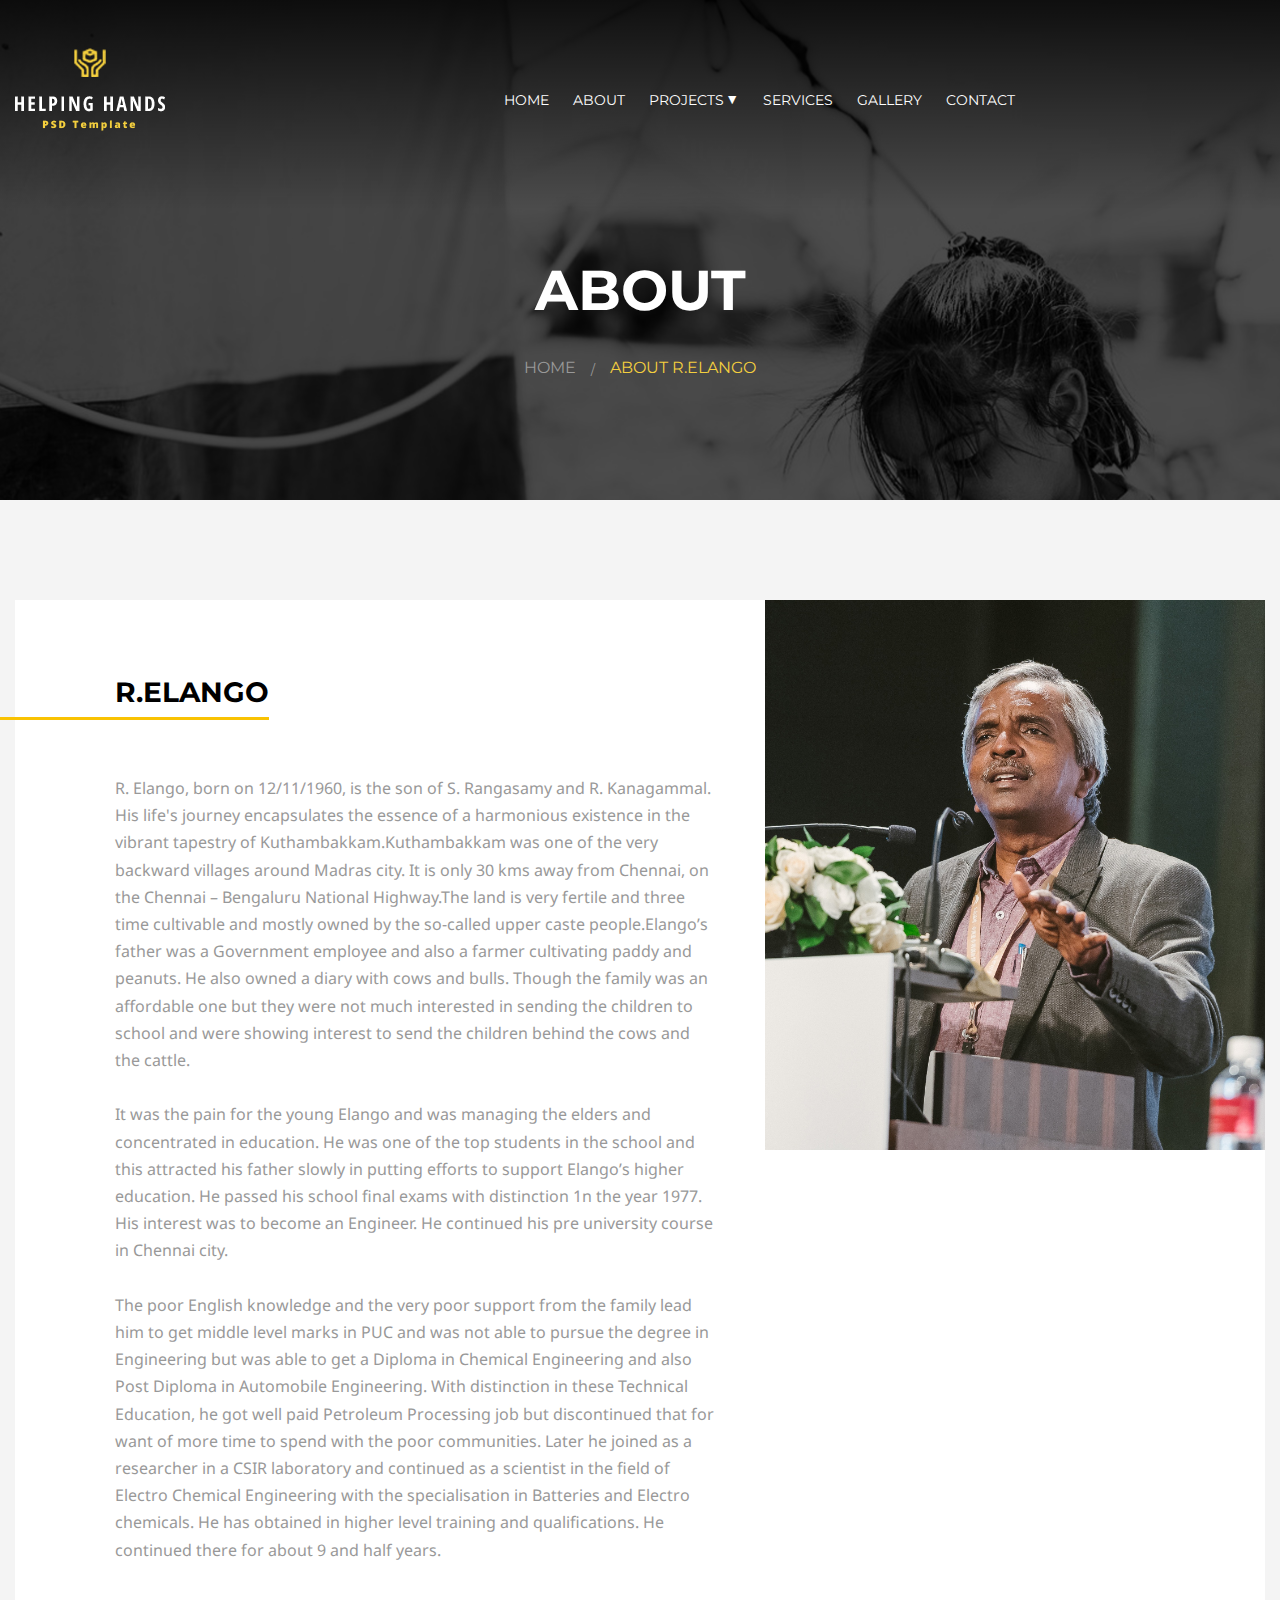
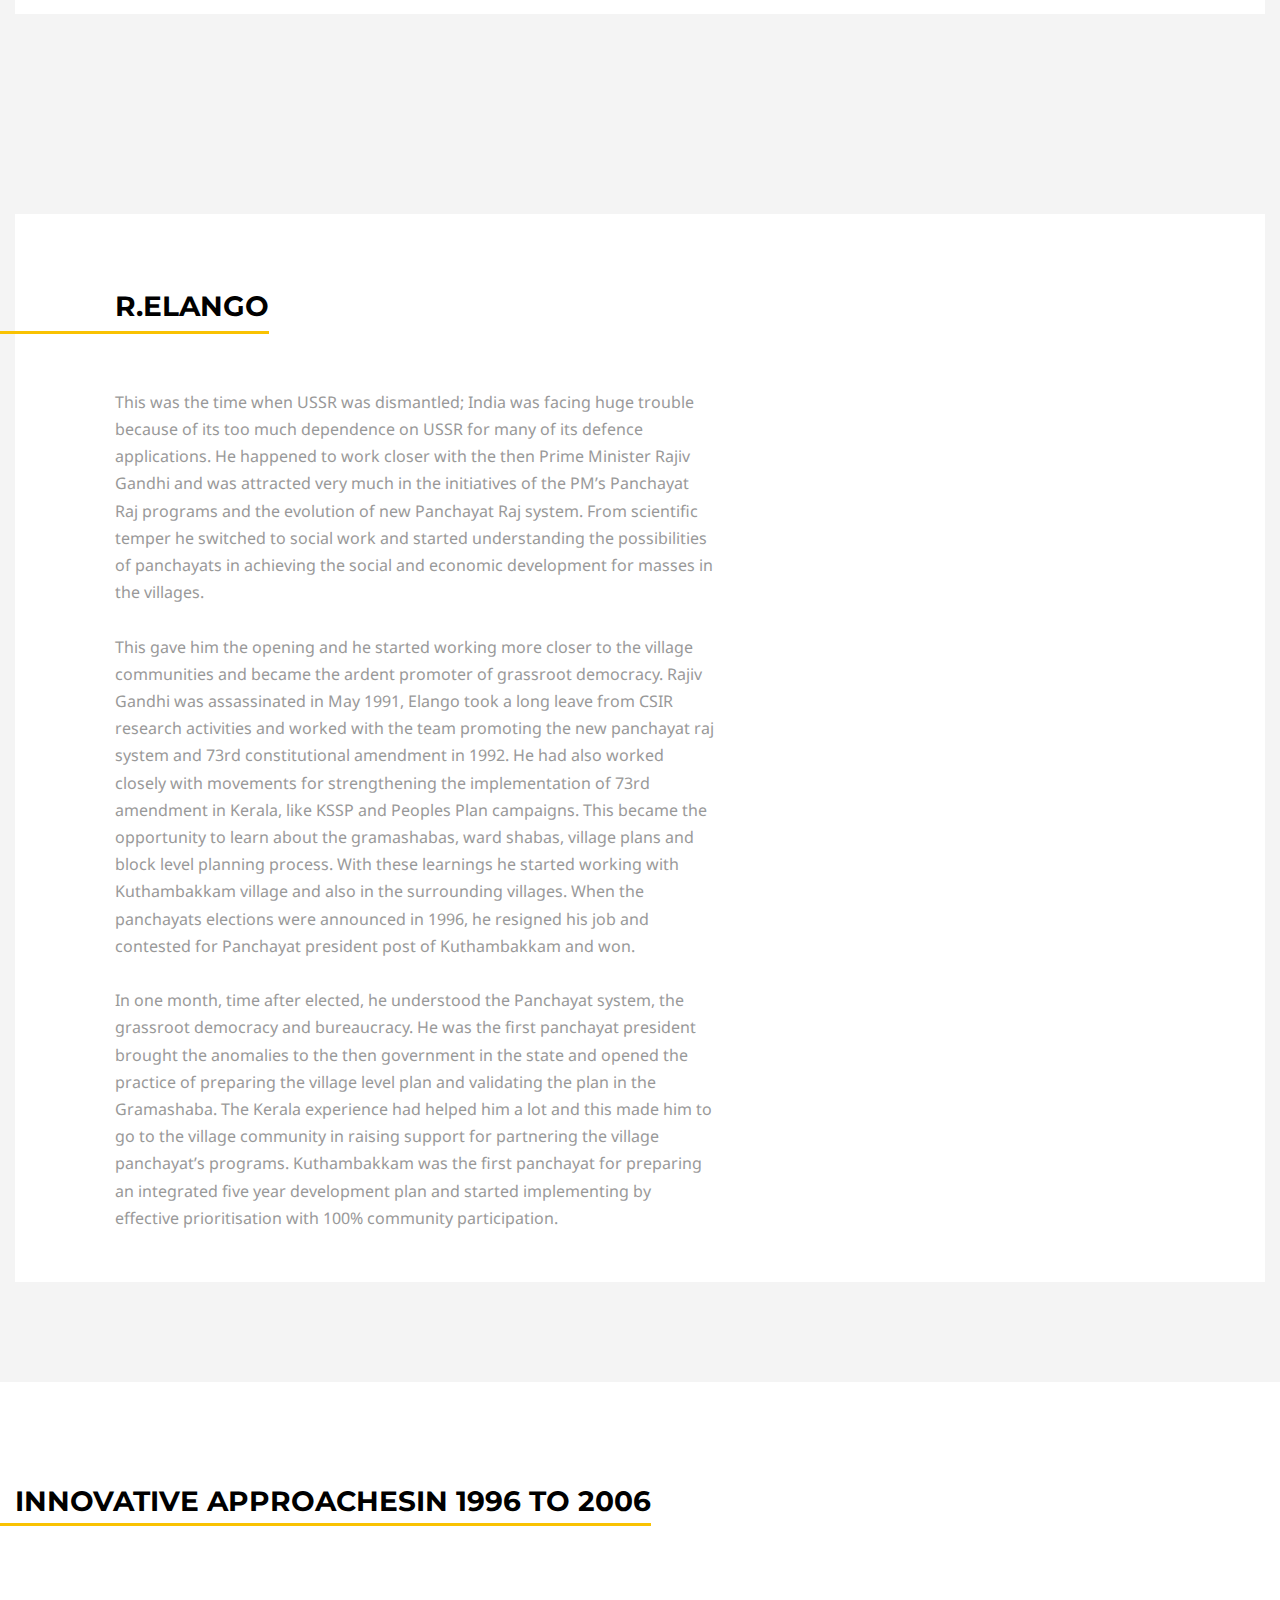
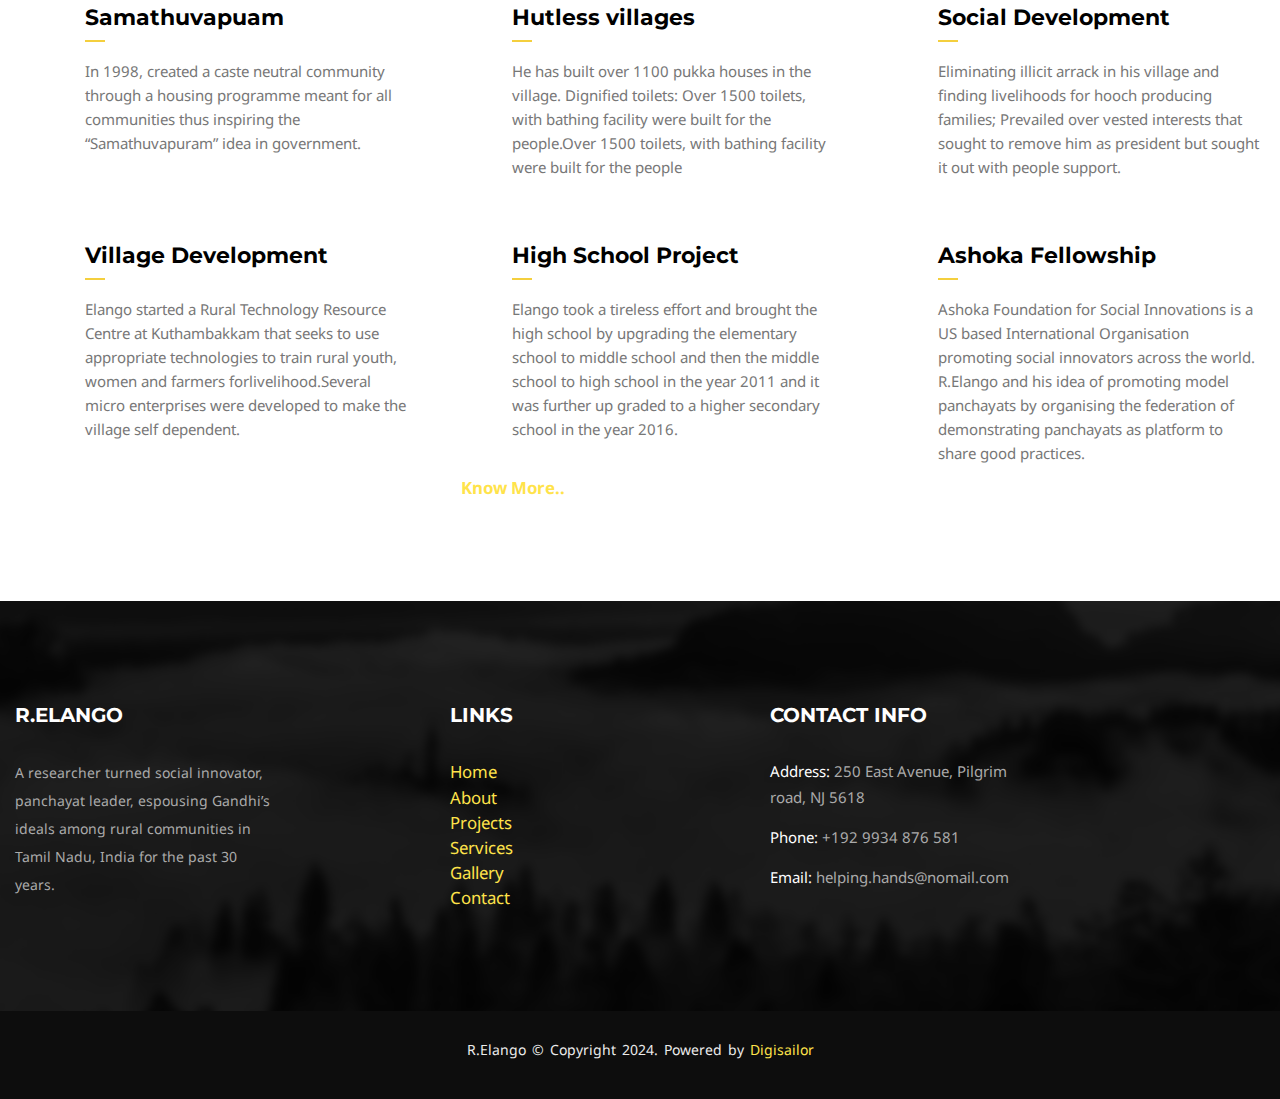
==== commit 1c9e6d91: "Merge pull request #1 from Joshuanjr/main" ====
--- a/public/about-us.html
+++ b/public/about-us.html
@@ -42,82 +42,84 @@
                             <div class="navbar-header">
                                 <!-- Toggle Button -->
                                 <button type="button" class="navbar-toggle" data-toggle="collapse" data-target=".navbar-collapse">
-                            <span class="icon-bar"></span>
-                            <span class="icon-bar"></span>
-                            <span class="icon-bar"></span>
-                            </button>
-                            </div>
-
+                                    <span class="icon-bar"></span>
+                                    <span class="icon-bar"></span>
+                                    <span class="icon-bar"></span>
+                                </button>
+                            </div>
+                    
                             <div class="navbar-collapse collapse clearfix">
                                 <ul class="navigation clearfix">
-                                    <li class="dropdown"><a href="#">Home</a>
+                                    <li class=""><a href="index.html">Home</a>
+                                        <!-- <ul>
+                                                                <li><a href="index.html">Homepage One</a></li>
+                                                                <li><a href="index-2.html">Homepage Two</a></li>
+                                                                <li><a href="index-3.html">Homepage Three</a></li>
+                                                                <li><a href="index-4.html">Homepage Four</a></li>
+                                                                <li><a href="index-5.html">Homepage Five</a></li>
+                                                                <li><a href="index-6.html">Homepage Six</a></li>
+                                                            </ul> -->
+                                    </li>
+                                    <li><a href="about-us.html">About</a></li>
+                                    <li class="dropdown"><a href="#">Projects</a>
                                         <ul>
-                                            <li><a href="index.html">Homepage One</a></li>
-                                            <li><a href="index-2.html">Homepage Two</a></li>
-                                            <li><a href="index-3.html">Homepage Three</a></li>
-                                            <li><a href="index-4.html">Homepage Four</a></li>
-                                            <li><a href="index-5.html">Homepage Five</a></li>
-                                            <li><a href="index-6.html">Homepage Six</a></li>
+                                            <!-- <li><a href="donation.html">Donation</a></li> -->
+                                            <li class="dropdown"><a href="#">Projects</a>
+                                                <ul>
+                                                    <!-- <li><a href="events.html">Events</a></li> -->
+                                                    <li><a href="events-single.html">Sodium Hypochlorite ( Hypo)
+                                                            solution
+                                                    <li><a href="events-single1.html">Panchayat Academy
+                                                        </a></li>
+                                                </ul>
+                                            </li>
+                                            <!-- <li class="dropdown"><a href="#">Causes</a>
+                                                                                                        <ul>
+                                                                                                            <li><a href="causes-1.html">Causees Style One</a></li>
+                                                                                                            <li><a href="causes-2.html">Causees Style Two</a></li>
+                                                                                                        </ul>
+                                                                                                    </li> -->
+                                            <!-- <li><a href="gallery-1.html">Gallery Style One</a></li>
+                                                                                                    <li><a href="gallery-2.html">Gallery Style Two</a></li>
+                                                                                                    <li><a href="error-page.html">404 Page</a></li> -->
                                         </ul>
                                     </li>
-                                    <li class="current"><a href="about-us.html">About Us</a></li>
-                                    <li class="dropdown"><a href="#">Pages</a>
-                                        <ul>
-                                            <li><a href="donation.html">Donation</a></li>
-                                            <li class="dropdown"><a href="#">Events</a>
-                                                <ul>
-                                                    <li><a href="events.html">Events</a></li>
-                                                    <li><a href="events-single.html">Single Event</a></li>
-                                                </ul>
-                                            </li>
-                                            <li class="dropdown"><a href="#">Causes</a>
-                                                <ul>
-                                                    <li><a href="causes-1.html">Causees Style One</a></li>
-                                                    <li><a href="causes-2.html">Causees Style Two</a></li>
-                                                </ul>
-                                            </li>
-                                            <li><a href="gallery-1.html">Gallery Style One</a></li>
-                                            <li><a href="gallery-2.html">Gallery Style Two</a></li>
-                                            <li><a href="error-page.html">404 Page</a></li>
-                                        </ul>
-                                    </li>
-                                    <li class="dropdown"><a href="#">Shop</a>
-                                        <ul>
-                                            <li><a href="shop.html">Shop</a></li>
-                                            <li><a href="shop-single.html">Shop Single</a></li>
-                                        </ul>
-                                    </li>
-                                    <li class="dropdown"><a href="#">Blog</a>
-                                        <ul>
-                                            <li><a href="blog.html">Our Blog</a></li>
-                                            <li><a href="blog-single.html">Blog Single</a></li>
-                                        </ul>
-                                    </li>
+                                    <!-- <li class="dropdown"><a href="#">Shop</a>
+                                                            <ul>
+                                                                <li><a href="shop.html">Shop</a></li>
+                                                                <li><a href="shop-single.html">Shop Single</a></li>
+                                                            </ul>
+                                                        </li> -->
+                                                                        <li><a href="Services.html">Services</a></li>
+
+                                                                                                <li><a href="blog.html">Gallery</a></li>
+
                                     <li><a href="contact.html">Contact</a></li>
                                 </ul>
                             </div>
                         </nav>
                         <!-- Main Menu End-->
-
+                    
                         <!--Follow Us-->
                         <div class="follow-us">
-                            <span class="text">Follow us</span> <a href="#"><span class="fa fa-facebook-f"></span></a> <a href="#"><span class="fa fa-twitter"></span></a>
-                        </div>
-
+                            <!-- <span class="text">Follow us</span> <a href="#"><span class="fa fa-facebook-f"></span></a> <a href="#"><span
+                                    class="fa fa-twitter"></span></a> -->
+                        </div>
+                    
                     </div>
                     <!--Nav Outer End-->
 
                     <!-- Hidden Nav Toggler -->
                     <div class="nav-toggler">
-                        <button class="hidden-bar-opener"><span class="icon fa fa-bars"></span></button>
+                        <!-- <button class="hidden-bar-opener"><span class="icon fa fa-bars"></span></button> -->
                     </div>
                     <!-- / Hidden Nav Toggler -->
 
                     <!--Search Btn-->
-                    <div class="search-box-btn"><span class="icon fa fa-search"></span></div>
+                    <!-- <div class="search-box-btn"><span class="icon fa fa-search"></span></div> -->
 
                     <!--Cart Btn-->
-                    <a href="#" class="cart-btn"><span class="icon flaticon-business"></span><span class="count">2</span></a>
+                    <!-- <a href="#" class="cart-btn"><span class="icon flaticon-business"></span><span class="count">2</span></a> -->
 
                 </div>
             </div>
@@ -212,11 +214,11 @@
         <!--Page Title-->
         <section class="page-title" style="background-image:url(images/background/page-title-1.jpg);">
             <div class="auto-container">
-                <h1>About us</h1>
+                <h1>About</h1>
                 <ul class="bread-crumb clearfix">
                     <li><a href="index.html">Home</a></li>
-                    <li><a href="#">Pages</a></li>
-                    <li class="active">About Us</li>
+                    <!-- <li><a href="#">Pages</a></li> -->
+                    <li class="active">About R.Elango</li>
                 </ul>
             </div>
         </section>
@@ -314,9 +316,9 @@
 
                 <div class="lined-title clearfix">
                     <div class="pull-left">
-                        <h2>Services we<br>provide</h2>
-                    </div>
-                    <div class="text pull-left">Perspiciatis unde omnis iste natus error sit voluptatem accusantium doloremque laudantium, totam rem aperiam, eaque ipsa quae ab illo inventore veritatis.</div>
+                        <h2>Innovative approaches<br>in 1996 to 2006</h2>
+                    </div>
+                    <!-- <div class="text pull-left">Perspiciatis unde omnis iste natus error sit voluptatem accusantium doloremque laudantium, totam rem aperiam, eaque ipsa quae ab illo inventore veritatis.</div> -->
                 </div>
 
                 <div class="outer-box">
@@ -325,65 +327,94 @@
                         <!--Service Box Two-->
                         <div class="service-box-two col-lg-4 col-md-6 col-xs-12">
                             <div class="inner-box">
-                                <div class="icon-box"><span class="icon flaticon-police-badge"></span></div>
-                                <h3>Branding</h3>
-                                <div class="text">Accusamus et iusto odio dignissimos ducimus qui blanditiis.</div>
+                                <div class="icon-box"></div>
+                                <h3>Samathuvapuam
+</h3>
+                                <div class="text">
+                                    <p>In 1998, created a caste neutral community through a housing programme meant for all communities thus inspiring the
+                                    “Samathuvapuram” idea in government.
+                                   
+</p>
+                                </div>
                             </div>
                         </div>
 
                         <!--Service Box Two-->
                         <div class="service-box-two col-lg-4 col-md-6 col-xs-12">
                             <div class="inner-box">
-                                <div class="icon-box"><span class="icon flaticon-cercis"></span></div>
-                                <h3>Design</h3>
-                                <div class="text">Accusamus et iusto odio dignissimos ducimus qui blanditiis.</div>
+                                <div class="icon-box"></div>
+                                <h3>Hutless villages</h3>
+                                <div class="text">
+                                    <p>He has built over 1100 pukka houses in the village.
+                                    Dignified toilets: Over 1500 toilets, with bathing facility were built for the people.Over 1500 toilets, with bathing facility were built for the people
+</p>
+                                </div>
                             </div>
                         </div>
 
                         <!--Service Box Two-->
                         <div class="service-box-two col-lg-4 col-md-6 col-xs-12">
                             <div class="inner-box">
-                                <div class="icon-box"><span class="icon flaticon-web-2"></span></div>
-                                <h3>Development</h3>
-                                <div class="text">Accusamus et iusto odio dignissimos ducimus qui blanditiis.</div>
+                                <div class="icon-box"></div>
+                                <h3>Social Development</h3>
+                                <div class="text">
+                                    <p>Eliminating illicit arrack in his village and finding livelihoods for hooch producing families; Prevailed over vested
+                                    interests that sought to remove him as president but sought it out with people support.</p>
+                                </div>
                             </div>
                         </div>
 
                         <!--Service Box Two-->
                         <div class="service-box-two col-lg-4 col-md-6 col-xs-12">
                             <div class="inner-box">
-                                <div class="icon-box"><span class="icon flaticon-clipboard"></span></div>
-                                <h3>Application</h3>
-                                <div class="text">Accusamus et iusto odio dignissimos ducimus qui blanditiis.</div>
+                                <div class="icon-box"></div>
+                                <h3>Village Development</h3>
+                                <div class="text">
+                                    <p>Elango started a Rural Technology Resource Centre at Kuthambakkam that seeks to use appropriate technologies to train
+                                    rural youth, women and farmers forlivelihood.Several micro enterprises were developed to make the village self dependent.
+</p>
+                                </div>
                             </div>
                         </div>
 
                         <!--Service Box Two-->
                         <div class="service-box-two col-lg-4 col-md-6 col-xs-12">
                             <div class="inner-box">
-                                <div class="icon-box"><span class="icon flaticon-mixer"></span></div>
-                                <h3>Customization</h3>
-                                <div class="text">Accusamus et iusto odio dignissimos ducimus qui blanditiis.</div>
+                                <div class="icon-box"></div>
+                                <h3>High School Project</h3>
+                                <div class="text">
+                                    <p>Elango took a tireless effort and brought the high school by upgrading the elementary school to middle school and then
+                                    the middle school to high school in the year 2011 and it was further up graded to a higher secondary school in the year
+                                    2016.</p>
+                                </div>
                             </div>
                         </div>
 
                         <!--Service Box Two-->
                         <div class="service-box-two col-lg-4 col-md-6 col-xs-12">
                             <div class="inner-box">
-                                <div class="icon-box"><span class="icon flaticon-tool-3"></span></div>
-                                <h3>Support</h3>
-                                <div class="text">Accusamus et iusto odio dignissimos ducimus qui blanditiis.</div>
-                            </div>
-                        </div>
-
-                    </div>
+                                <div class="icon-box"></div>
+                                <h3>Ashoka Fellowship</h3>
+                                <div class="text">
+                                    <p>Ashoka Foundation for Social Innovations is a US based International Organisation promoting social innovators across the
+                                    world. R.Elango and his idea of promoting model panchayats by organising the federation of demonstrating panchayats as
+                                    platform to share good practices.</p>
+                                </div>
+                                                <a href="Services.html" style="margin-left: -146%;font-size: larger;font-weight: bold;">Know More..</a>
+
+                            </div>
+                        </div>
+                        
+
+                    </div>
+
                 </div>
             </div>
         </section>
 
 
         <!--Team Section-->
-        <section class="team-section">
+        <!-- <section class="team-section">
             <div class="outer-container">
                 <div class="lined-title">
                     <h2>Our Volunteers</h2>
@@ -392,10 +423,10 @@
 
             <div class="carousel-outer">
                 <div class="outer-container">
-                    <!--Team Carousel-->
+                    Team Carousel
                     <div class="team-carousel">
 
-                        <!--Team Member-->
+                        Team Member
                         <div class="team-member">
                             <div class="inner-box">
                                 <div class="image-box">
@@ -417,7 +448,7 @@
                             </div>
                         </div>
 
-                        <!--Team Member-->
+                        Team Member
                         <div class="team-member">
                             <div class="inner-box">
                                 <div class="image-box">
@@ -439,7 +470,7 @@
                             </div>
                         </div>
 
-                        <!--Team Member-->
+                        Team Member
                         <div class="team-member">
                             <div class="inner-box">
                                 <div class="image-box">
@@ -464,10 +495,12 @@
                     </div>
                 </div>
             </div>
-        </section>
+        </section> -->
+
+        
 
         <!--Gallery Section-->
-        <section class="gallery-section gallery-style-two bg-lightgrey">
+        <!-- <section class="gallery-section gallery-style-two bg-lightgrey">
             <div class="outer-container">
                 <div class="lined-title">
                     <h2>Our Projects</h2>
@@ -476,7 +509,7 @@
 
                     <div class="sortable-masonry">
 
-                        <!--Filter-->
+                        Filter
                         <div class="filters text-center">
                             <ul class="filter-tabs filter-btns clearfix">
                                 <li class="active filter" data-role="button" data-filter=".all">All Projects</li>
@@ -491,11 +524,11 @@
 
                         <div class="items-container clearfix">
 
-                            <!--Default Portfolio Item-->
+                            Default Portfolio Item
                             <div class="default-portfolio-item big-item all water asia africa">
                                 <div class="inner-box">
                                     <figure class="image-box"><img src="images/gallery/9.jpg" alt=""></figure>
-                                    <!--Overlay Box-->
+                                    Overlay Box
                                     <div class="overlay-box">
                                         <a href="images/gallery/9.jpg" class="lightbox-image image-link" title="Image Caption Here"><span class="icon flaticon-cross"></span></a>
                                         <div class="content">
@@ -506,11 +539,11 @@
                                 </div>
                             </div>
 
-                            <!--Default Portfolio Item-->
+                            Default Portfolio Item
                             <div class="default-portfolio-item small-item all education food water asia">
                                 <div class="inner-box">
                                     <figure class="image-box"><img src="images/gallery/10.jpg" alt=""></figure>
-                                    <!--Overlay Box-->
+                                    Overlay Box
                                     <div class="overlay-box">
                                         <a href="images/gallery/10.jpg" class="lightbox-image image-link" title="Image Caption Here"><span class="icon flaticon-cross"></span></a>
                                         <div class="content">
@@ -521,11 +554,11 @@
                                 </div>
                             </div>
 
-                            <!--Default Portfolio Item-->
+                            Default Portfolio Item
                             <div class="default-portfolio-item small-item all food water asia africa">
                                 <div class="inner-box">
                                     <figure class="image-box"><img src="images/gallery/11.jpg" alt=""></figure>
-                                    <!--Overlay Box-->
+                                    Overlay Box
                                     <div class="overlay-box">
                                         <a href="images/gallery/11.jpg" class="lightbox-image image-link" title="Image Caption Here"><span class="icon flaticon-cross"></span></a>
                                         <div class="content">
@@ -536,11 +569,11 @@
                                 </div>
                             </div>
 
-                            <!--Default Portfolio Item-->
+                            Default Portfolio Item
                             <div class="default-portfolio-item small-item all education water africa">
                                 <div class="inner-box">
                                     <figure class="image-box"><img src="images/gallery/12.jpg" alt=""></figure>
-                                    <!--Overlay Box-->
+                                    Overlay Box
                                     <div class="overlay-box">
                                         <a href="images/gallery/12.jpg" class="lightbox-image image-link" title="Image Caption Here"><span class="icon flaticon-cross"></span></a>
                                         <div class="content">
@@ -551,11 +584,11 @@
                                 </div>
                             </div>
 
-                            <!--Default Portfolio Item-->
+                            Default Portfolio Item
                             <div class="default-portfolio-item small-item all education food water asia africa">
                                 <div class="inner-box">
                                     <figure class="image-box"><img src="images/gallery/13.jpg" alt=""></figure>
-                                    <!--Overlay Box-->
+                                    Overlay Box
                                     <div class="overlay-box">
                                         <a href="images/gallery/13.jpg" class="lightbox-image image-link" title="Image Caption Here"><span class="icon flaticon-cross"></span></a>
                                         <div class="content">
@@ -566,11 +599,11 @@
                                 </div>
                             </div>
 
-                            <!--Default Portfolio Item-->
+                            Default Portfolio Item
                             <div class="default-portfolio-item big-item all food asia">
                                 <div class="inner-box">
                                     <figure class="image-box"><img src="images/gallery/14.jpg" alt=""></figure>
-                                    <!--Overlay Box-->
+                                    Overlay Box
                                     <div class="overlay-box">
                                         <a href="images/gallery/14.jpg" class="lightbox-image image-link" title="Image Caption Here"><span class="icon flaticon-cross"></span></a>
                                         <div class="content">
@@ -586,11 +619,11 @@
                 </div>
 
             </div>
-        </section>
+        </section> -->
 
 
         <!--Newsletter Section-->
-        <section class="newsletter-section" style="background-image:url(images/parallax/image-2.jpg);">
+        <!-- <section class="newsletter-section" style="background-image:url(images/parallax/image-2.jpg);">
             <h2 class="big-text">Subscription</h2>
 
             <div class="outer-container">
@@ -618,18 +651,18 @@
                     </div>
                 </div>
             </div>
-        </section>
+        </section> -->
 
 
         <!--Sponsors Section-->
-        <section class="sponsors-section no-bg">
+        <!-- <section class="sponsors-section no-bg">
             <div class="outer-container">
                 <div class="centered-title">
                     <h2>Trusted Partners</h2>
                     <div class="desc-text">Perspiciatis unde omnis iste natus error sit voluptatem accusantium doloremque laudantium, totam rem aperiam, eaque ipsa quae ab illo inventore veritatis.</div>
                 </div>
 
-                <!--Sponsors Carousel-->
+                Sponsors Carousel
                 <ul class="sponsors-carousel">
                     <li><a href="#"><img src="images/clients/1.png" alt=""></a></li>
                     <li><a href="#"><img src="images/clients/2.png" alt=""></a></li>
@@ -649,112 +682,118 @@
                 </ul>
 
             </div>
-        </section>
+        </section> -->
 
 
         <!--Main Footer-->
-        <footer class="main-footer" style="background-image:url(images/background/footer-bg.jpg);">
-
-            <!--Footer Upper-->
-            <div class="footer-upper">
-                <div class="outer-container">
-                    <div class="row clearfix">
-
-                        <!--Footer Column-->
-                        <div class="col-lg-3 col-md-4 col-sm-6 col-xs-12 column">
-                            <h2>Helping Hands</h2>
-                            <div class="footer-widget about-widget">
-                                <div class="text">
-                                    <p>It is a long established fact that a reader will be distracted by the readable content. Lorem ipsum dolor sit amet, consecttur adipiscing egestas rhoncus Praesent Nunc pretium.</p>
-                                </div>
-
-                            </div>
-                        </div>
-
-                        <!--Footer Column-->
-                        <div class="col-lg-3 col-md-4 col-sm-6 col-xs-12 column">
-                            <div class="footer-widget twitter-widget">
-                                <h2>Tweets</h2>
-
-                                <ul class="tweets-carousel single-item-carousel">
-                                    <!--Tweet Item-->
-                                    <li class="slide-item">
-                                        <div class="text">“Majority have suffered alteration in some form, by injected humour.”</div>
-                                        <div class="info-box">
-                                            <div class="author"><span class="fa fa-twitter"></span>Hasib Sharif</div>
-                                            <div class="time">20 min Ago</div>
-                                        </div>
-                                    </li>
-
-                                    <!--Tweet Item-->
-                                    <li class="slide-item">
-                                        <div class="text">“Majority have suffered alteration in some form, by injected humour.”</div>
-                                        <div class="info-box">
-                                            <div class="author"><span class="fa fa-twitter"></span>Hasib Sharif</div>
-                                            <div class="time">20 min Ago</div>
-                                        </div>
-                                    </li>
-
-                                    <!--Tweet Item-->
-                                    <li class="slide-item">
-                                        <div class="text">“Majority have suffered alteration in some form, by injected humour.”</div>
-                                        <div class="info-box">
-                                            <div class="author"><span class="fa fa-twitter"></span>Hasib Sharif</div>
-                                            <div class="time">20 min Ago</div>
-                                        </div>
-                                    </li>
-
-
-                                </ul>
-
-                            </div>
-                        </div>
-
-                        <!--Footer Column-->
-                        <div class="col-lg-3 col-md-4 col-sm-6 col-xs-12 column">
-                            <h2>Contact Info</h2>
-                            <div class="footer-widget contact-info">
-                                <ul>
-                                    <li><strong>Address:</strong> 250 East Avenue, Pilgrim <br>road, NJ 5618</li>
-                                    <li><strong>Phone:</strong> +192 9934 876 581</li>
-                                    <li><strong>Email:</strong> helping.hands@nomail.com</li>
-                                </ul>
-
-                            </div>
-                        </div>
-
-                        <!--Footer Column-->
-                        <div class="col-lg-3 col-md-4 col-sm-6 col-xs-12 column">
-                            <h2>Instagram</h2>
-                            <div class="footer-widget instagram-widget">
-
-                                <div class="thumbs-outer clearfix">
-                                    <figure class="image-thumb"><img src="images/gallery/image-thumb-1.jpg" alt=""><a class="lightbox-image" href="images/resource/products/image-1.jpg" title="Image title here"><span class="icon flaticon-cross"></span></a></figure>
-                                    <figure class="image-thumb"><img src="images/gallery/image-thumb-2.jpg" alt=""><a class="lightbox-image" href="images/resource/products/image-2.jpg" title="Image title here"><span class="icon flaticon-cross"></span></a></figure>
-                                    <figure class="image-thumb"><img src="images/gallery/image-thumb-3.jpg" alt=""><a class="lightbox-image" href="images/resource/products/image-3.jpg" title="Image title here"><span class="icon flaticon-cross"></span></a></figure>
-                                    <figure class="image-thumb"><img src="images/gallery/image-thumb-4.jpg" alt=""><a class="lightbox-image" href="images/resource/products/image-4.jpg" title="Image title here"><span class="icon flaticon-cross"></span></a></figure>
-                                    <figure class="image-thumb"><img src="images/gallery/image-thumb-5.jpg" alt=""><a class="lightbox-image" href="images/resource/products/image-5.jpg" title="Image title here"><span class="icon flaticon-cross"></span></a></figure>
-                                    <figure class="image-thumb"><img src="images/gallery/image-thumb-6.jpg" alt=""><a class="lightbox-image" href="images/resource/products/image-6.jpg" title="Image title here"><span class="icon flaticon-cross"></span></a></figure>
-                                </div>
-
-                            </div>
-                        </div>
-
-                    </div>
-
-                </div>
-            </div>
-
-            <!--Footer Bottom-->
-            <div class="footer-bottom">
-                <div class="auto-container clearfix">
-                    <!--Copyright-->
-                    <div class="copyright text-center">2016 All Rights Reserved &copy; Helping Hands Developed by <a target="_blank" href="http://themeforest.net/user/themexriver/" class="theme_color">Themexriver</a></div>
-                </div>
-            </div>
-
-        </footer>
-
+    <footer class="main-footer" style="background-image:url(images/background/footer-bg.jpg);">
+    
+        <!--Footer Upper-->
+        <div class="footer-upper">
+            <div class="outer-container">
+                <div class="row clearfix">
+    
+                    <!--Footer Column-->
+                    <div class="col-lg-3 col-md-4 col-sm-6 col-xs-12 column">
+                        <h2>R.Elango</h2>
+                        <div class="footer-widget about-widget">
+                            <div class="text">
+                                <p>A researcher turned social innovator, panchayat leader, espousing Gandhi’s ideals among
+                                    rural communities in Tamil Nadu,
+                                    India for the past 30 years.</p>
+                            </div>
+    
+                        </div>
+                    </div>
+    
+                    <!--Footer Column-->
+                    <div class="col-lg-3 col-md-4 col-sm-6 col-xs-12 column" style="margin-left: 9%;font-size: larger;">
+                        <div class="footer-widget twitter-widget">
+                            <h2>Links</h2>
+    
+                            <ul class="menu">
+    
+                                <li class="menu-item">
+                                    <a href="index.html">
+                                        Home
+                                    </a>
+                                </li>
+                                <li class="menu-item">
+                                    <a href="about-us.html">
+                                        About
+                                    </a>
+                                </li>
+                                <li class="menu-item">
+                                    <a href="events-single.html">
+                                        Projects
+                                    </a>
+                                </li>
+                                <li class="menu-item">
+                                    <a href="Services.html">
+                                        Services
+                                    </a>
+                                </li>
+                                <li class="menu-item">
+                                    <a href="blog.html">
+                                        Gallery
+                                    </a>
+                                </li>
+                                <li class="menu-item">
+                                    <a href="contact.html">
+                                        Contact
+                                    </a>
+                                </li>
+                            </ul>
+    
+                        </div>
+                    </div>
+    
+                    <!--Footer Column-->
+                    <div class="col-lg-3 col-md-4 col-sm-6 col-xs-12 column">
+                        <h2>Contact Info</h2>
+                        <div class="footer-widget contact-info">
+                            <ul>
+                                <li><strong>Address:</strong> 250 East Avenue, Pilgrim <br>road, NJ 5618</li>
+                                <li><strong>Phone:</strong> +192 9934 876 581</li>
+                                <li><strong>Email:</strong> helping.hands@nomail.com</li>
+                            </ul>
+    
+                        </div>
+                    </div>
+    
+                    <!--Footer Column-->
+                    <!-- <div class="col-lg-3 col-md-4 col-sm-6 col-xs-12 column">
+                                <h2>Instagram</h2>
+                                <div class="footer-widget instagram-widget">
+    
+                                    <div class="thumbs-outer clearfix">
+                                        <figure class="image-thumb"><img src="images/gallery/image-thumb-1.jpg" alt=""><a class="lightbox-image" href="images/resource/products/image-1.jpg" title="Image title here"><span class="icon flaticon-cross"></span></a></figure>
+                                        <figure class="image-thumb"><img src="images/gallery/image-thumb-2.jpg" alt=""><a class="lightbox-image" href="images/resource/products/image-2.jpg" title="Image title here"><span class="icon flaticon-cross"></span></a></figure>
+                                        <figure class="image-thumb"><img src="images/gallery/image-thumb-3.jpg" alt=""><a class="lightbox-image" href="images/resource/products/image-3.jpg" title="Image title here"><span class="icon flaticon-cross"></span></a></figure>
+                                        <figure class="image-thumb"><img src="images/gallery/image-thumb-4.jpg" alt=""><a class="lightbox-image" href="images/resource/products/image-4.jpg" title="Image title here"><span class="icon flaticon-cross"></span></a></figure>
+                                        <figure class="image-thumb"><img src="images/gallery/image-thumb-5.jpg" alt=""><a class="lightbox-image" href="images/resource/products/image-5.jpg" title="Image title here"><span class="icon flaticon-cross"></span></a></figure>
+                                        <figure class="image-thumb"><img src="images/gallery/image-thumb-6.jpg" alt=""><a class="lightbox-image" href="images/resource/products/image-6.jpg" title="Image title here"><span class="icon flaticon-cross"></span></a></figure>
+                                    </div>
+    
+                                </div>
+                            </div> -->
+    
+                </div>
+    
+            </div>
+        </div>
+    
+        <!--Footer Bottom-->
+        <div class="footer-bottom">
+            <div class="auto-container clearfix">
+                <!--Copyright-->
+                <div class="copyright text-center">
+                <p>R.Elango © Copyright 2024. Powered by <a href="https://www.digisailor.com/" title="">Digisailor</a></p>
+                </div>
+            </div>
+        </div>
+    
+    </footer>
     </div>
     <!--End pagewrapper-->
 
--- a/public/css/style.css
+++ b/public/css/style.css
@@ -919,7 +919,7 @@
 
 .main-header .main-menu .navigation>li.dropdown>a:before {
     font-family: 'FontAwesome';
-    content: "\f107";
+content: "\25BC";
     position: absolute;
     right: 0px;
     font-size: 14px;
@@ -990,7 +990,7 @@
 
 .main-header .main-menu .navigation>li>ul>li.dropdown>a:after {
     font-family: 'FontAwesome';
-    content: "\f061";
+content: "\25B6";
     position: absolute;
     right: 10px;
     top: 10px;
@@ -2418,12 +2418,12 @@
 }
 
 .main-slider .tparrows.tp-leftarrow.preview3::after {
-    content: '\f104';
+content: "\25C0";
     font-family: 'FontAwesome';
 }
 
 .main-slider .tparrows.tp-rightarrow.preview3::after {
-    content: '\f105';
+content: "\25B6";
     font-family: 'FontAwesome';
 }
 
@@ -3273,7 +3273,7 @@
 }
 
 .latest-events-section .post-style-one h3 {
-    font-size: 26px;
+    font-size: 18px;
     color: #000000;
     line-height: 32px;
     margin-bottom: 20px;
